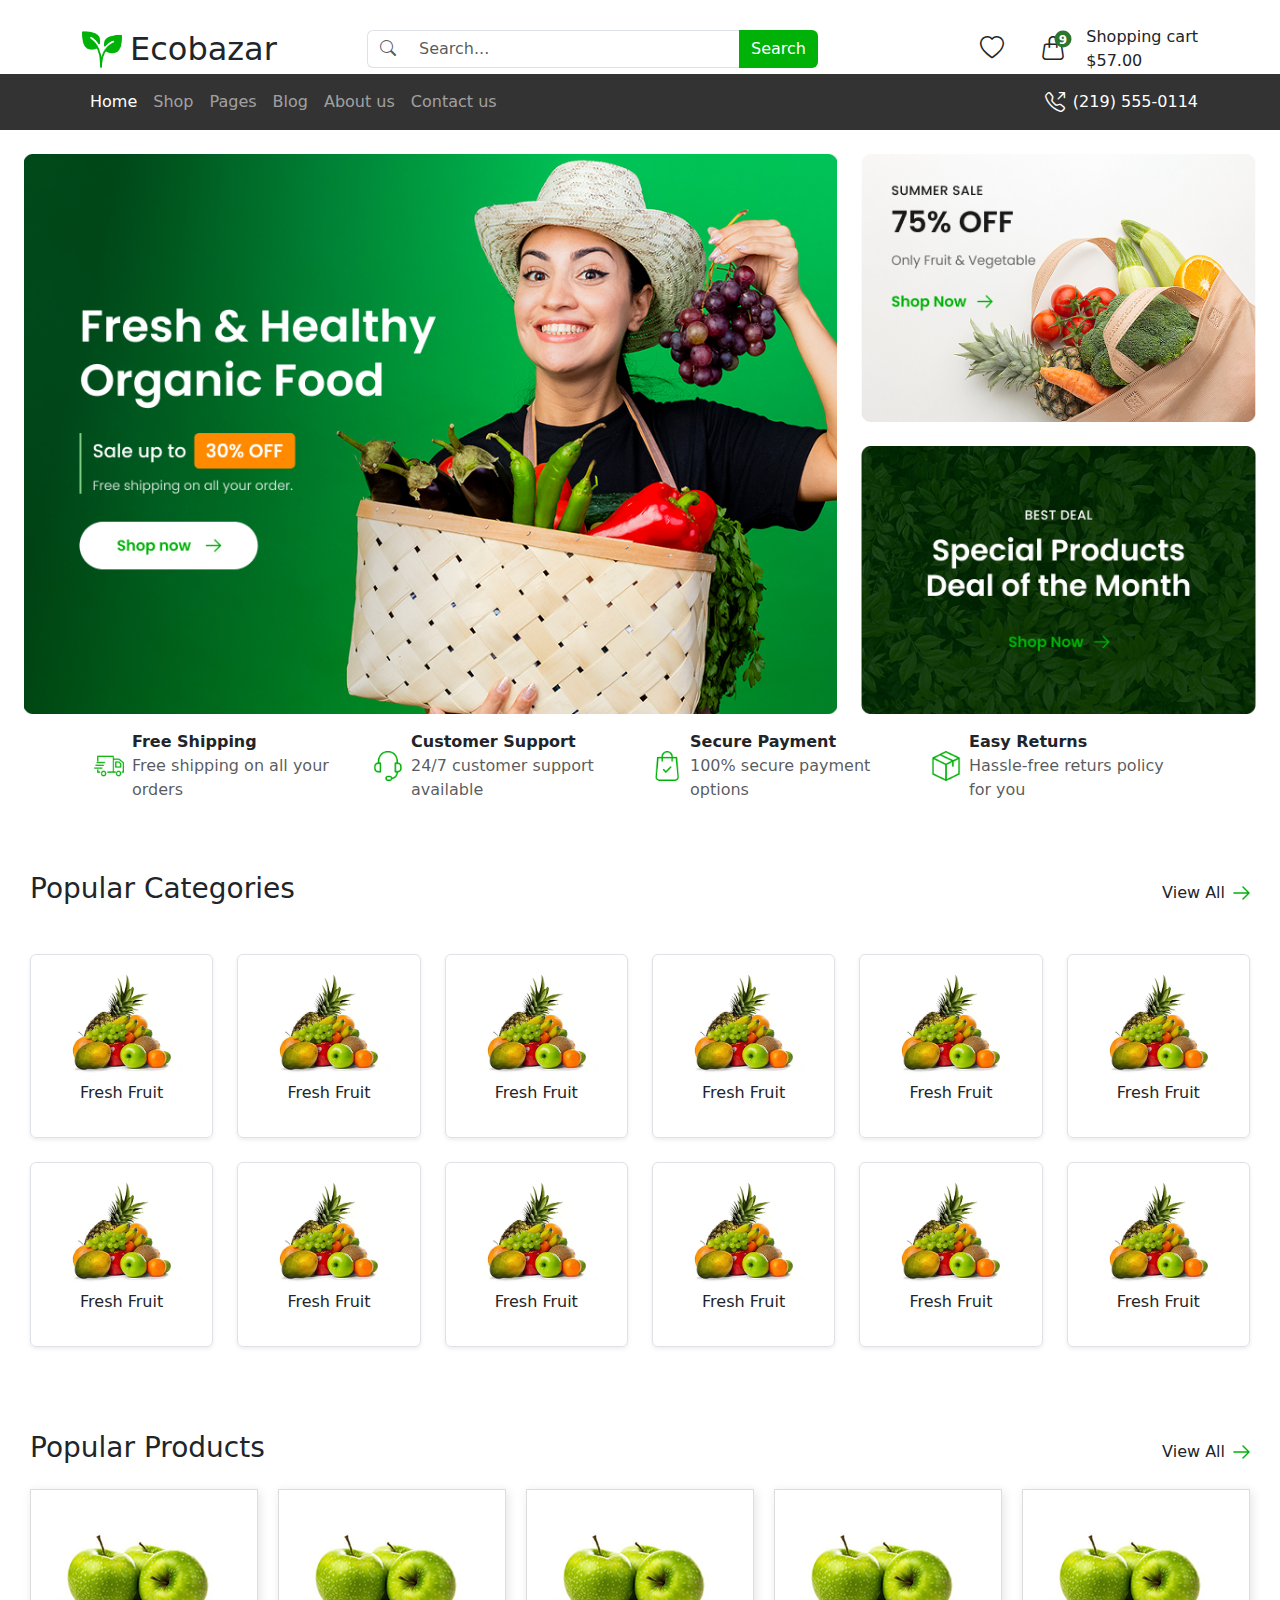
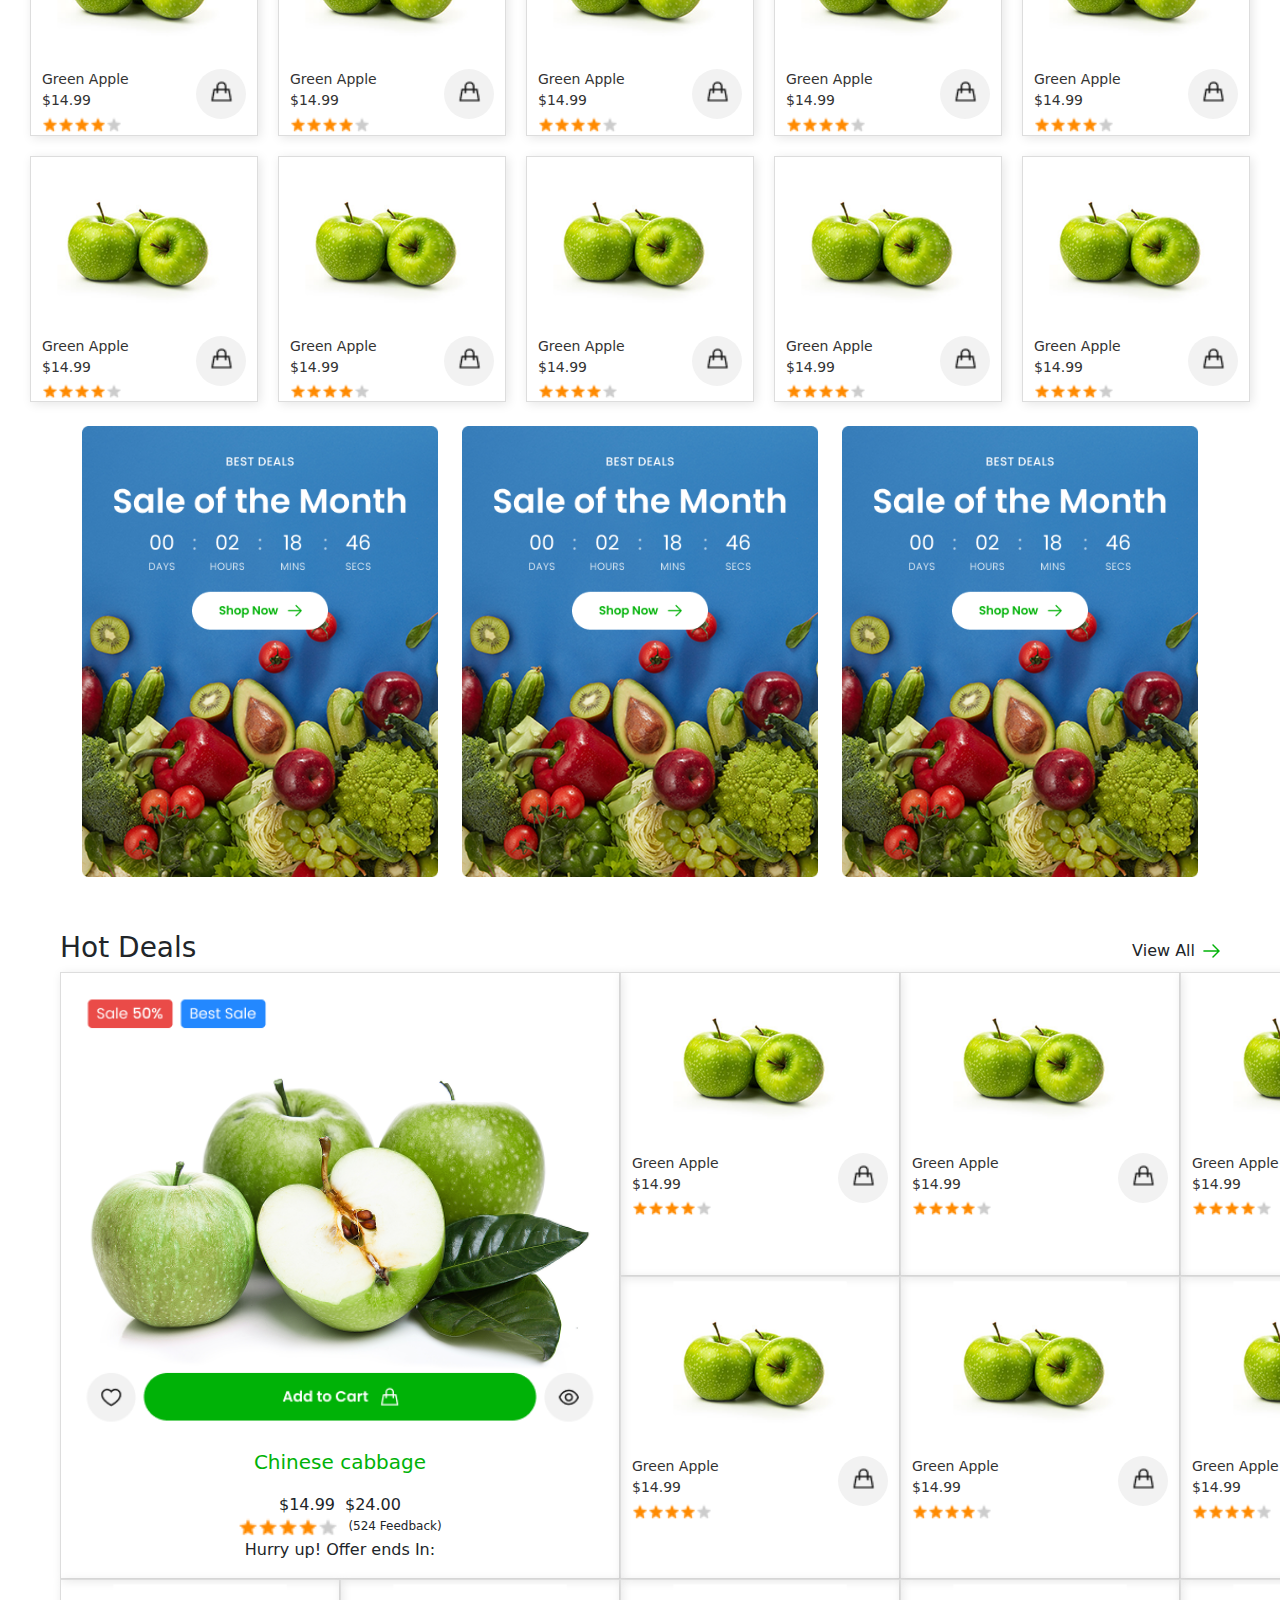
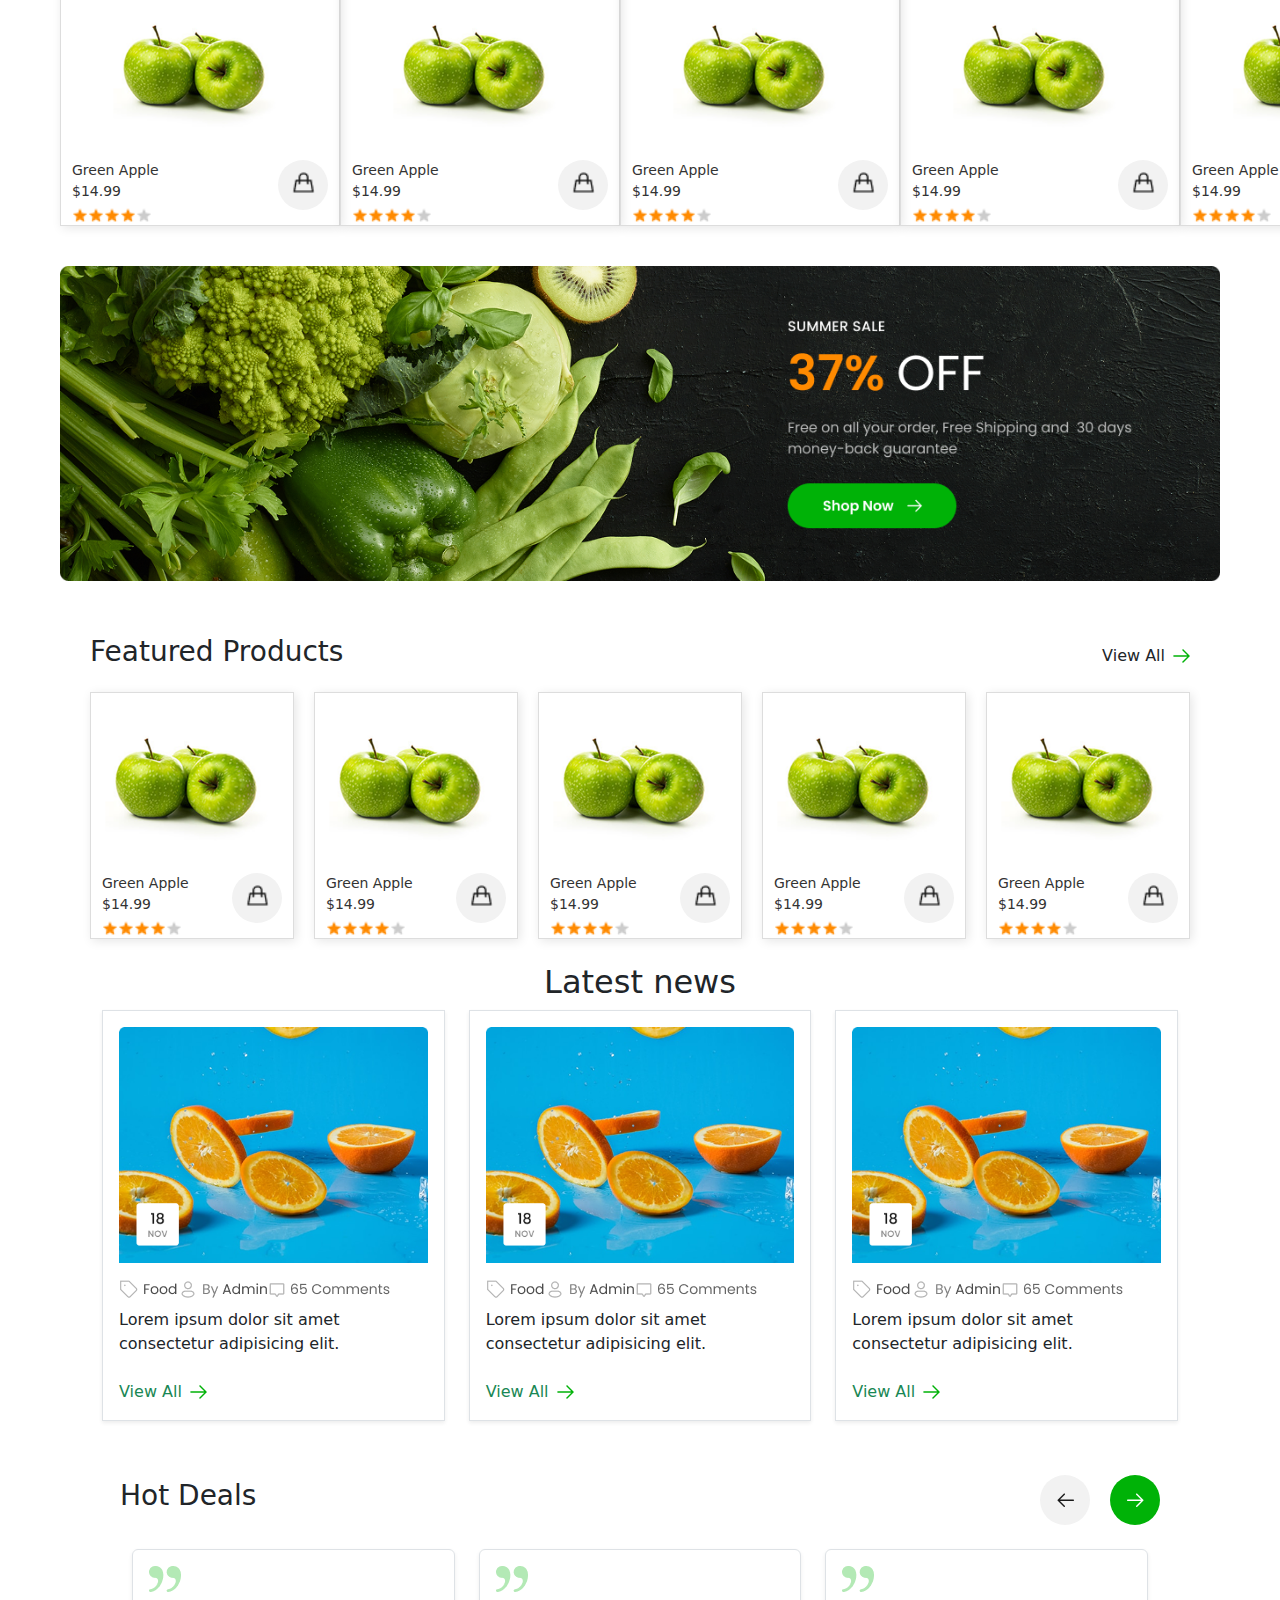
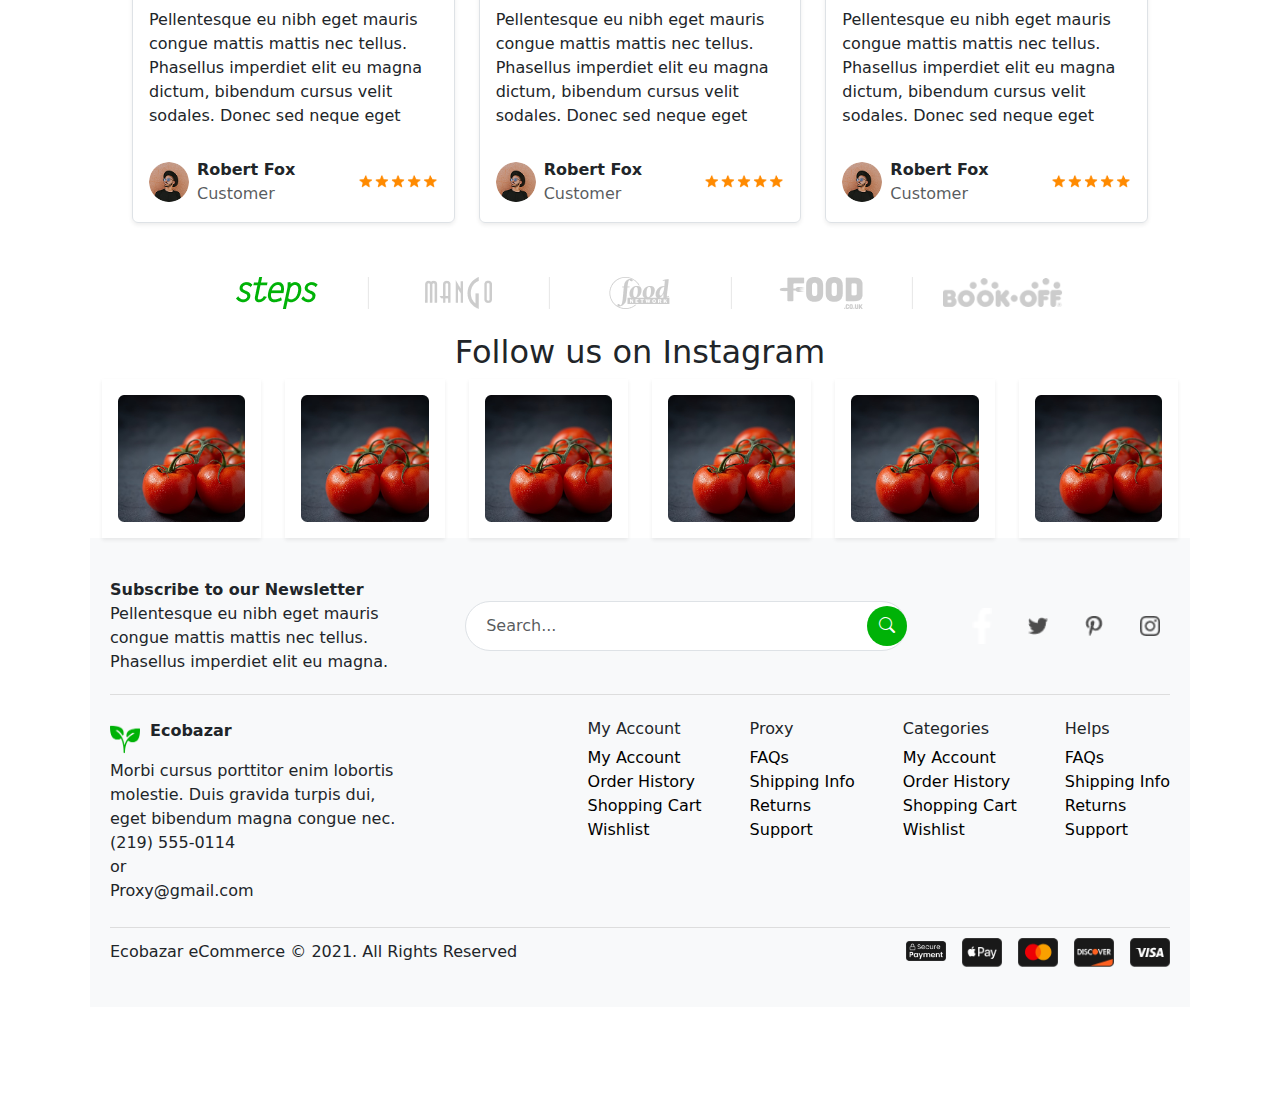
==== index.html @ f80007a4 "commiting all file" ====
<!DOCTYPE html>
<html lang="en">
  <head>
    <meta charset="UTF-8" />
    <meta name="viewport" content="width=device-width, initial-scale=1.0" />
    <title>Responsive Navbar</title>
    <link
      href="https://cdn.jsdelivr.net/npm/bootstrap@5.3.3/dist/css/bootstrap.min.css"
      rel="stylesheet"
    />
    <link
      rel="stylesheet"
      href="https://cdn.jsdelivr.net/npm/bootstrap-icons/font/bootstrap-icons.css"
    />
    <script src="https://cdn.jsdelivr.net/npm/bootstrap@5.3.3/dist/js/bootstrap.bundle.min.js"></script>
  </head>

  <style>
    /* CSS Grid for Products */
    .product-grid {
      display: grid;
      grid-template-columns: repeat(auto-fit, minmax(200px, 1fr));
      gap: 20px;
      justify-content: center;
    }

    .product-card {
      border: 1px solid #ddd;
      box-shadow: 2px 2px 10px rgba(0, 0, 0, 0.1);
      padding: 15px;
      display: flex;
      flex-direction: column;
      align-items: flex-start; /* Aligns content to the left */
      gap: 5px; /* Reduces space between elements */
    }

    .product-card img:first-child {
      max-width: 180px;
      display: block;
      margin: 0 auto 10px; /* Centers the big image */
    }

    .product-card p {
      margin: 0;
      font-size: 14px;
      color: #333;
    }

    .product-card img:last-child {
      width: 80px; /* Adjust rating image size */
      margin-top: 5px;
    }

    /* Ensure 5 items per row on large screens */
    @media (min-width: 1200px) {
      .product-grid {
        grid-template-columns: repeat(5, 1fr);
      }
    }

    .product-card {
      border: 1px solid #ddd;
      padding: 1px;
      /*  */
      text-align: center;
      box-shadow: 2px 2px 10px rgba(0, 0, 0, 0.1);
    }

    .product-card img {
      max-width: 180px;
    }
  </style>
  <body>
    <!-- Top Header -->
    <div class="container-fluid mt-4 px-3">
      <div class="container">
        <div class="row align-items-center text-center text-md-start gy-3">
          <!-- Logo & Ecobazar -->
          <div
            class="col-12 col-md-3 d-flex align-items-center justify-content-center justify-content-md-start"
          >
            <img src="./images/plant 1.png" alt="logo" width="40px" />
            <h2 class="ms-2 mb-0">Ecobazar</h2>
          </div>

          <!-- Search Bar -->
          <div class="col-12 col-md-5">
            <div class="input-group w-100">
              <span class="input-group-text bg-white border-end-0">
                <i class="bi bi-search text-muted"></i>
              </span>
              <input
                type="text"
                class="form-control border-start-0"
                placeholder="Search..."
                aria-label="Search"
              />
              <button
                class="btn text-white"
                style="background-color: #00b207; border: none"
              >
                Search
              </button>
            </div>
          </div>

          <!-- Heart & Shopping Cart -->
          <div
            class="col-12 col-md-4 d-flex align-items-center justify-content-center justify-content-md-end gap-4"
          >
            <i class="bi bi-heart fs-4"></i>

            <div class="d-flex align-items-center">
              <button type="button" class="btn position-relative">
                <i class="bi bi-handbag fs-4"></i>
                <span
                  class="position-absolute translate-middle badge rounded-pill d-flex align-items-center justify-content-center text-white"
                  style="
                    top: 30%;
                    left: 70%;
                    background-color: #2c742f;
                    width: 17px;
                    height: 17px;
                    font-size: 12px;
                  "
                >
                  9
                </span>
              </button>
              <div class="ms-2 text-center text-md-start">
                <p class="mb-0">Shopping cart</p>
                <p class="mb-0">$57.00</p>
              </div>
            </div>
          </div>
        </div>
      </div>
    </div>

    <!-- Navigation Bar -->
    <nav
      class="navbar navbar-expand-lg navbar-dark container-fluid"
      style="background-color: #333333"
    >
      <div class="container">
        <!-- Navbar Toggle Button -->
        <button
          class="navbar-toggler"
          type="button"
          data-bs-toggle="collapse"
          data-bs-target="#navbarSupportedContent"
        >
          <span class="navbar-toggler-icon"></span>
        </button>

        <div class="collapse navbar-collapse" id="navbarSupportedContent">
          <ul class="navbar-nav text-center">
            <li class="nav-item">
              <a class="nav-link active" href="#">Home</a>
            </li>
            <li class="nav-item">
              <a class="nav-link" href="#">Shop</a>
            </li>
            <li class="nav-item">
              <a class="nav-link" href="#">Pages</a>
            </li>
            <li class="nav-item">
              <a class="nav-link" href="#">Blog</a>
            </li>
            <li class="nav-item">
              <a class="nav-link" href="#">About us</a>
            </li>
            <li class="nav-item">
              <a class="nav-link" href="#">Contact us</a>
            </li>
          </ul>
        </div>

        <!-- Phone Section -->
        <div class="d-none d-lg-flex align-items-center text-white">
          <i class="bi bi-telephone-outbound fs-5 me-2"></i>
          <p class="mb-0">(219) 555-0114</p>
        </div>
      </div>
    </nav>

    <!-- Images section -->
    <div class="container-fluid mt-4">
      <div class="container-fluid">
        <div class="row justify-content-center">
          <!-- Big Banner (Full width on mobile/tablet, 65% on large screens) -->
          <div class="col-12 col-lg-8">
            <img
              src="./images/Bannar Big.png"
              alt="Big Banner"
              class="img-fluid w-100"
              style="object-fit: cover; height: 100%"
            />
          </div>

          <!-- Other Images (Full width below on mobile/tablet, 35% on large screens) -->
          <div class="col-12 col-lg-4 mt-3 mt-lg-0">
            <div class="row g-4">
              <div class="col-6 col-lg-12">
                <img
                  src="./images/bag.png"
                  alt="Bag"
                  class="img-fluid w-100"
                  style=" object-fit: contain"
                />
              </div>
              <div class="col-6 col-lg-12">
                <img
                  src="./images/Bannar.png"
                  alt="Small Banner"
                  class="img-fluid w-100"
                  style=" object-fit: contain"
                />
              </div>
            </div>
          </div>
        </div>
      </div>
    </div>

    <!-- Service section -->
    <div class="container py-3 d-flex justify-content-center">
      <div class="row justify-content-center align-items-center w-100 g-4">
        <!-- Service 1 -->
        <div
          class="col-12 col-sm-6 col-md-6 col-lg-3 d-flex align-items-center justify-content-center"
        >
          <img
            src="./images/delivery-truck 1.png"
            alt=""
            width="30px"
            class="me-2"
          />
          <div>
            <p class="mb-0 fw-bold">Free Shipping</p>
            <p class="mb-0 text-muted">Free shipping on all your orders</p>
          </div>
        </div>

        <!-- Service 2 -->
        <div
          class="col-12 col-sm-6 col-md-6 col-lg-3 d-flex align-items-center justify-content-center"
        >
          <img
            src="./images/headphones 1.png"
            alt=""
            width="30px"
            class="me-2"
          />
          <div>
            <p class="mb-0 fw-bold">Customer Support</p>
            <p class="mb-0 text-muted">24/7 customer support available</p>
          </div>
        </div>

        <!-- Service 3 -->
        <div
          class="col-12 col-sm-6 col-md-6 col-lg-3 d-flex align-items-center justify-content-center"
        >
          <img
            src="./images/shopping-bag.png"
            alt=""
            width="30px"
            class="me-2"
          />
          <div>
            <p class="mb-0 fw-bold">Secure Payment</p>
            <p class="mb-0 text-muted">100% secure payment options</p>
          </div>
        </div>

        <!-- Service 4 -->
        <div
          class="col-12 col-sm-6 col-md-6 col-lg-3 d-flex align-items-center justify-content-center"
        >
          <img src="./images/package.png" alt="" width="30px" class="me-2" />
          <div>
            <p class="mb-0 fw-bold">Easy Returns</p>
            <p class="mb-0 text-muted">Hassle-free returs policy for you</p>
          </div>
        </div>
      </div>
    </div>

    <!-- Popular Categories -->
    <div class="container-fluid mt-4" style="padding: 30px">
      <!-- Header Section -->
      <div class="row d-flex justify-content-between align-items-center">
        <div class="col-auto">
          <h3>Popular Categories</h3>
        </div>

        <div class="col-auto d-flex align-items-center gap-2">
          <p class="mb-0">View All</p>
          <img src="./images/Group.png" alt="" />
        </div>
      </div>

      <!-- Categories Section -->
      <div class="row mt-3 g-4">
        <!-- Increased gap using g-4 -->

        <!-- Category Item 1 -->
        <div class="col-6 col-md-3 col-lg-2 text-center">
          <div class="border border-1 p-3 rounded shadow-sm">
            <!-- Added spacing inside the card -->
            <img
              src="./images/image 1.png"
              alt="Fresh Fruit"
              class="img-fluid"
              style="max-width: 150px"
            />
            <p class="mt-2">Fresh Fruit</p>
          </div>
        </div>

        <!-- Category Item 2 -->
        <div class="col-6 col-md-3 col-lg-2 text-center">
          <div class="border border-1 p-3 rounded shadow-sm">
            <img
              src="./images/image 1.png"
              alt="Fresh Fruit"
              class="img-fluid"
              style="max-width: 150px"
            />
            <p class="mt-2">Fresh Fruit</p>
          </div>
        </div>

        <!-- Category Item 3 -->
        <div class="col-6 col-md-3 col-lg-2 text-center">
          <div class="border border-1 p-3 rounded shadow-sm">
            <img
              src="./images/image 1.png"
              alt="Fresh Fruit"
              class="img-fluid"
              style="max-width: 150px"
            />
            <p class="mt-2">Fresh Fruit</p>
          </div>
        </div>

        <!-- Category Item 4 -->
        <div class="col-6 col-md-3 col-lg-2 text-center">
          <div class="border border-1 p-3 rounded shadow-sm">
            <img
              src="./images/image 1.png"
              alt="Fresh Fruit"
              class="img-fluid"
              style="max-width: 150px"
            />
            <p class="mt-2">Fresh Fruit</p>
          </div>
        </div>

        <!-- Category Item 5 -->
        <div class="col-6 col-md-3 col-lg-2 text-center">
          <div class="border border-1 p-3 rounded shadow-sm">
            <img
              src="./images/image 1.png"
              alt="Fresh Fruit"
              class="img-fluid"
              style="max-width: 150px"
            />
            <p class="mt-2">Fresh Fruit</p>
          </div>
        </div>

        <!-- Category Item 6 -->
        <div class="col-6 col-md-3 col-lg-2 text-center">
          <div class="border border-1 p-3 rounded shadow-sm">
            <img
              src="./images/image 1.png"
              alt="Fresh Fruit"
              class="img-fluid"
              style="max-width: 150px"
            />
            <p class="mt-2">Fresh Fruit</p>
          </div>
        </div>

        <!-- Category Item 7 -->
        <div class="col-6 col-md-3 col-lg-2 text-center">
          <div class="border border-1 p-3 rounded shadow-sm">
            <img
              src="./images/image 1.png"
              alt="Fresh Fruit"
              class="img-fluid"
              style="max-width: 150px"
            />
            <p class="mt-2">Fresh Fruit</p>
          </div>
        </div>

        <!-- Category Item 8 -->
        <div class="col-6 col-md-3 col-lg-2 text-center">
          <div class="border border-1 p-3 rounded shadow-sm">
            <img
              src="./images/image 1.png"
              alt="Fresh Fruit"
              class="img-fluid"
              style="max-width: 150px"
            />
            <p class="mt-2">Fresh Fruit</p>
          </div>
        </div>

        <!-- Category Item 9 -->
        <div class="col-6 col-md-3 col-lg-2 text-center">
          <div class="border border-1 p-3 rounded shadow-sm">
            <img
              src="./images/image 1.png"
              alt="Fresh Fruit"
              class="img-fluid"
              style="max-width: 150px"
            />
            <p class="mt-2">Fresh Fruit</p>
          </div>
        </div>

        <!-- Category Item 10 -->
        <div class="col-6 col-md-3 col-lg-2 text-center">
          <div class="border border-1 p-3 rounded shadow-sm">
            <img
              src="./images/image 1.png"
              alt="Fresh Fruit"
              class="img-fluid"
              style="max-width: 150px"
            />
            <p class="mt-2">Fresh Fruit</p>
          </div>
        </div>

        <!-- Category Item 11 -->
        <div class="col-6 col-md-3 col-lg-2 text-center">
          <div class="border border-1 p-3 rounded shadow-sm">
            <img
              src="./images/image 1.png"
              alt="Fresh Fruit"
              class="img-fluid"
              style="max-width: 150px"
            />
            <p class="mt-2">Fresh Fruit</p>
          </div>
        </div>

        <!-- Category Item 12 -->
        <div class="col-6 col-md-3 col-lg-2 text-center">
          <div class="border border-1 p-3 rounded shadow-sm">
            <img
              src="./images/image 1.png"
              alt="Fresh Fruit"
              class="img-fluid"
              style="max-width: 150px"
            />
            <p class="mt-2">Fresh Fruit</p>
          </div>
        </div>
      </div>
    </div>

    <!-- Popular Products -->
    <div class="container-fluid mt-4" style="padding: 30px">
      <div class="row d-flex justify-content-between align-items-center">
        <div class="col-auto">
          <h3>Popular Products</h3>
        </div>
        <div class="col-auto d-flex align-items-center gap-2">
          <p class="mb-0">View All</p>
          <img src="./images/Group.png" alt="" />
        </div>
      </div>
      <div class="product-grid mt-3">

        <div class="product-card">
          <img src="./images/Product Image.png" alt="Fresh Fruit" width="200px" />

          <div style="display: flex; flex-direction: row; justify-content: space-between; width: 100%; padding: 0px 10px;">
                <div style="display: flex; align-items: start; flex-direction: column; justify-content: center;">

                <p class="">Green Apple</p>
                <p>$14.99</p>
                <img src="./images/Rating.png" alt="" />
            </div>
            <div style="display: flex; width: 50px; height: 50px; background-color: #F2F2F2; border-radius: 50%; align-items: center; justify-content: center;">
                <img src="./images/bag-icon.png" alt="" style="width: 25px; height: 25px;">
              </div>
              
        </div>
        </div>
        <div class="product-card">
          <img src="./images/Product Image.png" alt="Fresh Fruit" width="200px" />

          <div style="display: flex; flex-direction: row; justify-content: space-between; width: 100%; padding: 0px 10px;">
                <div style="display: flex; align-items: start; flex-direction: column; justify-content: center;">

                <p class="">Green Apple</p>
                <p>$14.99</p>
                <img src="./images/Rating.png" alt="" />
            </div>
            <div style="display: flex; width: 50px; height: 50px; background-color: #F2F2F2; border-radius: 50%; align-items: center; justify-content: center;">
                <img src="./images/bag-icon.png" alt="" style="width: 25px; height: 25px;">
              </div>
              
        </div>
        </div>
        <div class="product-card">
          <img src="./images/Product Image.png" alt="Fresh Fruit" width="200px" />

          <div style="display: flex; flex-direction: row; justify-content: space-between; width: 100%; padding: 0px 10px;">
                <div style="display: flex; align-items: start; flex-direction: column; justify-content: center;">

                <p class="">Green Apple</p>
                <p>$14.99</p>
                <img src="./images/Rating.png" alt="" />
            </div>
            <div style="display: flex; width: 50px; height: 50px; background-color: #F2F2F2; border-radius: 50%; align-items: center; justify-content: center;">
                <img src="./images/bag-icon.png" alt="" style="width: 25px; height: 25px;">
              </div>
              
        </div>
        </div>
        <div class="product-card">
          <img src="./images/Product Image.png" alt="Fresh Fruit" width="200px" />

          <div style="display: flex; flex-direction: row; justify-content: space-between; width: 100%; padding: 0px 10px;">
                <div style="display: flex; align-items: start; flex-direction: column; justify-content: center;">

                <p class="">Green Apple</p>
                <p>$14.99</p>
                <img src="./images/Rating.png" alt="" />
            </div>
            <div style="display: flex; width: 50px; height: 50px; background-color: #F2F2F2; border-radius: 50%; align-items: center; justify-content: center;">
                <img src="./images/bag-icon.png" alt="" style="width: 25px; height: 25px;">
              </div>
              
        </div>
        </div>
        <div class="product-card">
          <img src="./images/Product Image.png" alt="Fresh Fruit" width="200px" />

          <div style="display: flex; flex-direction: row; justify-content: space-between; width: 100%; padding: 0px 10px;">
                <div style="display: flex; align-items: start; flex-direction: column; justify-content: center;">

                <p class="">Green Apple</p>
                <p>$14.99</p>
                <img src="./images/Rating.png" alt="" />
            </div>
            <div style="display: flex; width: 50px; height: 50px; background-color: #F2F2F2; border-radius: 50%; align-items: center; justify-content: center;">
                <img src="./images/bag-icon.png" alt="" style="width: 25px; height: 25px;">
              </div>
              
        </div>
        </div>
        <div class="product-card">
          <img src="./images/Product Image.png" alt="Fresh Fruit" width="200px" />

          <div style="display: flex; flex-direction: row; justify-content: space-between; width: 100%; padding: 0px 10px;">
                <div style="display: flex; align-items: start; flex-direction: column; justify-content: center;">

                <p class="">Green Apple</p>
                <p>$14.99</p>
                <img src="./images/Rating.png" alt="" />
            </div>
            <div style="display: flex; width: 50px; height: 50px; background-color: #F2F2F2; border-radius: 50%; align-items: center; justify-content: center;">
                <img src="./images/bag-icon.png" alt="" style="width: 25px; height: 25px;">
              </div>
              
        </div>
        </div>
        <div class="product-card">
          <img src="./images/Product Image.png" alt="Fresh Fruit" width="200px" />

          <div style="display: flex; flex-direction: row; justify-content: space-between; width: 100%; padding: 0px 10px;">
                <div style="display: flex; align-items: start; flex-direction: column; justify-content: center;">

                <p class="">Green Apple</p>
                <p>$14.99</p>
                <img src="./images/Rating.png" alt="" />
            </div>
            <div style="display: flex; width: 50px; height: 50px; background-color: #F2F2F2; border-radius: 50%; align-items: center; justify-content: center;">
                <img src="./images/bag-icon.png" alt="" style="width: 25px; height: 25px;">
              </div>
              
        </div>
        </div>
        <div class="product-card">
          <img src="./images/Product Image.png" alt="Fresh Fruit" width="200px" />

          <div style="display: flex; flex-direction: row; justify-content: space-between; width: 100%; padding: 0px 10px;">
                <div style="display: flex; align-items: start; flex-direction: column; justify-content: center;">

                <p class="">Green Apple</p>
                <p>$14.99</p>
                <img src="./images/Rating.png" alt="" />
            </div>
            <div style="display: flex; width: 50px; height: 50px; background-color: #F2F2F2; border-radius: 50%; align-items: center; justify-content: center;">
                <img src="./images/bag-icon.png" alt="" style="width: 25px; height: 25px;">
              </div>
              
        </div>
        </div>
        <div class="product-card">
          <img src="./images/Product Image.png" alt="Fresh Fruit" width="200px" />

          <div style="display: flex; flex-direction: row; justify-content: space-between; width: 100%; padding: 0px 10px;">
                <div style="display: flex; align-items: start; flex-direction: column; justify-content: center;">

                <p class="">Green Apple</p>
                <p>$14.99</p>
                <img src="./images/Rating.png" alt="" />
            </div>
            <div style="display: flex; width: 50px; height: 50px; background-color: #F2F2F2; border-radius: 50%; align-items: center; justify-content: center;">
                <img src="./images/bag-icon.png" alt="" style="width: 25px; height: 25px;">
              </div>
              
        </div>
        </div>
        <div class="product-card">
          <img src="./images/Product Image.png" alt="Fresh Fruit" width="200px" />

          <div style="display: flex; flex-direction: row; justify-content: space-between; width: 100%; padding: 0px 10px;">
                <div style="display: flex; align-items: start; flex-direction: column; justify-content: center;">

                <p class="">Green Apple</p>
                <p>$14.99</p>
                <img src="./images/Rating.png" alt="" />
            </div>
            <div style="display: flex; width: 50px; height: 50px; background-color: #F2F2F2; border-radius: 50%; align-items: center; justify-content: center;">
                <img src="./images/bag-icon.png" alt="" style="width: 25px; height: 25px;">
              </div>
              
        </div>
        </div>
       
    </div>

    <!-- Offer section -->
<div class="container mt-4">
    <div class="row g-4">  
      <div class="col-12 col-md-6 col-lg-4">
        <img src="./images/offer.png" alt="Offer Image" class="img-fluid w-100">
      </div>
      <div class="col-12 col-md-6 col-lg-4">
        <img src="./images/offer.png" alt="Offer Image" class="img-fluid w-100">
      </div>
      <div class="col-12 col-md-6 col-lg-4">
        <img src="./images/offer.png" alt="Offer Image" class="img-fluid w-100">
      </div>
    </div>
  </div>



   <!-- Hot Deals section -->
   <div class="container-fluid mt-4" style="padding: 30px">
    <div class="row d-flex justify-content-between align-items-center">
      <div class="col-auto">
        <h3>Hot Deals</h3>
      </div>
      <div class="col-auto d-flex align-items-center gap-2">
        <p class="mb-0">View All</p>
        <img src="./images/Group.png" alt="" />
      </div>
    </div>
    <div class="" style="display: grid; ;
    grid-template-columns: 280px 280px 280px 280px 280px;
    background-color: #fff;">

    <div class="produc-card" style="  grid-column: 1 / 3;
    grid-row: 1 / 3; 
    border: 1px solid #ddd;
    box-shadow: 2px 2px 10px rgba(0, 0, 0, 0.1);

    " >
        <img src="./images/Image.png" alt="Fresh Fruit"  style=" width: 100%;" />

        <div style="display: flex; flex-direction: row; justify-content: center;; width: 100%; padding: 0px 10px;">
              <div style="display: flex; align-items: center; flex-direction: column; justify-content: center;">

              <p style="font-size: 20px; color: #00b207;">Chinese cabbage</p>
              <div style="display: flex; gap: 10px;">

                  <span>$14.99</span> <span>$24.00</span>
                </div>
                <div style="display: flex; gap: 10px;">

                    <img src="./images/Rating.png" alt="" width="100px"/>
                    <span style="font-size: 12px;"> (524 Feedback)</span>
                </div>
              <p>Hurry up! Offer ends In:</p>
          </div>
         
            
      </div>
      </div>
    <div class="product-card">
        <img src="./images/Product Image.png" alt="Fresh Fruit" width="200px" />

        <div style="display: flex; flex-direction: row; justify-content: space-between; width: 100%; padding: 0px 10px;">
              <div style="display: flex; align-items: start; flex-direction: column; justify-content: center;">

              <p class="">Green Apple</p>
              <p>$14.99</p>
              <img src="./images/Rating.png" alt="" />
          </div>
          <div style="display: flex; width: 50px; height: 50px; background-color: #F2F2F2; border-radius: 50%; align-items: center; justify-content: center;">
              <img src="./images/bag-icon.png" alt="" style="width: 25px; height: 25px;">
            </div>
            
      </div>
      </div>
    <div class="product-card">
        <img src="./images/Product Image.png" alt="Fresh Fruit" width="200px" />

        <div style="display: flex; flex-direction: row; justify-content: space-between; width: 100%; padding: 0px 10px;">
              <div style="display: flex; align-items: start; flex-direction: column; justify-content: center;">

              <p class="">Green Apple</p>
              <p>$14.99</p>
              <img src="./images/Rating.png" alt="" />
          </div>
          <div style="display: flex; width: 50px; height: 50px; background-color: #F2F2F2; border-radius: 50%; align-items: center; justify-content: center;">
              <img src="./images/bag-icon.png" alt="" style="width: 25px; height: 25px;">
            </div>
            
      </div>
      </div>
    <div class="product-card">
        <img src="./images/Product Image.png" alt="Fresh Fruit" width="200px" />

        <div style="display: flex; flex-direction: row; justify-content: space-between; width: 100%; padding: 0px 10px;">
              <div style="display: flex; align-items: start; flex-direction: column; justify-content: center;">

              <p class="">Green Apple</p>
              <p>$14.99</p>
              <img src="./images/Rating.png" alt="" />
          </div>
          <div style="display: flex; width: 50px; height: 50px; background-color: #F2F2F2; border-radius: 50%; align-items: center; justify-content: center;">
              <img src="./images/bag-icon.png" alt="" style="width: 25px; height: 25px;">
            </div>
            
      </div>
      </div>
    <div class="product-card">
        <img src="./images/Product Image.png" alt="Fresh Fruit" width="200px" />

        <div style="display: flex; flex-direction: row; justify-content: space-between; width: 100%; padding: 0px 10px;">
              <div style="display: flex; align-items: start; flex-direction: column; justify-content: center;">

              <p class="">Green Apple</p>
              <p>$14.99</p>
              <img src="./images/Rating.png" alt="" />
          </div>
          <div style="display: flex; width: 50px; height: 50px; background-color: #F2F2F2; border-radius: 50%; align-items: center; justify-content: center;">
              <img src="./images/bag-icon.png" alt="" style="width: 25px; height: 25px;">
            </div>
            
      </div>
      </div>
    <div class="product-card">
        <img src="./images/Product Image.png" alt="Fresh Fruit" width="200px" />

        <div style="display: flex; flex-direction: row; justify-content: space-between; width: 100%; padding: 0px 10px;">
              <div style="display: flex; align-items: start; flex-direction: column; justify-content: center;">

              <p class="">Green Apple</p>
              <p>$14.99</p>
              <img src="./images/Rating.png" alt="" />
          </div>
          <div style="display: flex; width: 50px; height: 50px; background-color: #F2F2F2; border-radius: 50%; align-items: center; justify-content: center;">
              <img src="./images/bag-icon.png" alt="" style="width: 25px; height: 25px;">
            </div>
            
      </div>
      </div>
    <div class="product-card">
        <img src="./images/Product Image.png" alt="Fresh Fruit" width="200px" />

        <div style="display: flex; flex-direction: row; justify-content: space-between; width: 100%; padding: 0px 10px;">
              <div style="display: flex; align-items: start; flex-direction: column; justify-content: center;">

              <p class="">Green Apple</p>
              <p>$14.99</p>
              <img src="./images/Rating.png" alt="" />
          </div>
          <div style="display: flex; width: 50px; height: 50px; background-color: #F2F2F2; border-radius: 50%; align-items: center; justify-content: center;">
              <img src="./images/bag-icon.png" alt="" style="width: 25px; height: 25px;">
            </div>
            
      </div>
      </div>
    <div class="product-card">
        <img src="./images/Product Image.png" alt="Fresh Fruit" width="200px" />

        <div style="display: flex; flex-direction: row; justify-content: space-between; width: 100%; padding: 0px 10px;">
              <div style="display: flex; align-items: start; flex-direction: column; justify-content: center;">

              <p class="">Green Apple</p>
              <p>$14.99</p>
              <img src="./images/Rating.png" alt="" />
          </div>
          <div style="display: flex; width: 50px; height: 50px; background-color: #F2F2F2; border-radius: 50%; align-items: center; justify-content: center;">
              <img src="./images/bag-icon.png" alt="" style="width: 25px; height: 25px;">
            </div>
            
      </div>
      </div>
    <div class="product-card">
        <img src="./images/Product Image.png" alt="Fresh Fruit" width="200px" />

        <div style="display: flex; flex-direction: row; justify-content: space-between; width: 100%; padding: 0px 10px;">
              <div style="display: flex; align-items: start; flex-direction: column; justify-content: center;">

              <p class="">Green Apple</p>
              <p>$14.99</p>
              <img src="./images/Rating.png" alt="" />
          </div>
          <div style="display: flex; width: 50px; height: 50px; background-color: #F2F2F2; border-radius: 50%; align-items: center; justify-content: center;">
              <img src="./images/bag-icon.png" alt="" style="width: 25px; height: 25px;">
            </div>
            
      </div>
      </div>
    <div class="product-card">
        <img src="./images/Product Image.png" alt="Fresh Fruit" width="200px" />

        <div style="display: flex; flex-direction: row; justify-content: space-between; width: 100%; padding: 0px 10px;">
              <div style="display: flex; align-items: start; flex-direction: column; justify-content: center;">

              <p class="">Green Apple</p>
              <p>$14.99</p>
              <img src="./images/Rating.png" alt="" />
          </div>
          <div style="display: flex; width: 50px; height: 50px; background-color: #F2F2F2; border-radius: 50%; align-items: center; justify-content: center;">
              <img src="./images/bag-icon.png" alt="" style="width: 25px; height: 25px;">
            </div>
            
      </div>
      </div>
    <div class="product-card">
        <img src="./images/Product Image.png" alt="Fresh Fruit" width="200px" />

        <div style="display: flex; flex-direction: row; justify-content: space-between; width: 100%; padding: 0px 10px;">
              <div style="display: flex; align-items: start; flex-direction: column; justify-content: center;">

              <p class="">Green Apple</p>
              <p>$14.99</p>
              <img src="./images/Rating.png" alt="" />
          </div>
          <div style="display: flex; width: 50px; height: 50px; background-color: #F2F2F2; border-radius: 50%; align-items: center; justify-content: center;">
              <img src="./images/bag-icon.png" alt="" style="width: 25px; height: 25px;">
            </div>
            
      </div>
      </div>
    <div class="product-card">
        <img src="./images/Product Image.png" alt="Fresh Fruit" width="200px" />

        <div style="display: flex; flex-direction: row; justify-content: space-between; width: 100%; padding: 0px 10px;">
              <div style="display: flex; align-items: start; flex-direction: column; justify-content: center;">

              <p class="">Green Apple</p>
              <p>$14.99</p>
              <img src="./images/Rating.png" alt="" />
          </div>
          <div style="display: flex; width: 50px; height: 50px; background-color: #F2F2F2; border-radius: 50%; align-items: center; justify-content: center;">
              <img src="./images/bag-icon.png" alt="" style="width: 25px; height: 25px;">
            </div>
            
      </div>
      </div>

   
     
  </div>


  <!-- Discount section  -->
  <div style="width: 100%; overflow: hidden; margin-top: 40px;">
    <img src="./images/Discount Bannar.png" alt="Discount Banner" style="width: 100%; height: auto; display: block;">
  </div>
  
  
  <!-- Featured Products section  -->
   <div class="container-fluid mt-4" style="padding: 30px">
    <div class="row d-flex justify-content-between align-items-center">
      <div class="col-auto">
        <h3>Featured Products</h3>
      </div>
      <div class="col-auto d-flex align-items-center gap-2">
        <p class="mb-0">View All</p>
        <img src="./images/Group.png" alt="" />
      </div>
    </div>
    <div class="product-grid mt-3">

      <div class="product-card">
        <img src="./images/Product Image.png" alt="Fresh Fruit" width="200px" />

        <div style="display: flex; flex-direction: row; justify-content: space-between; width: 100%; padding: 0px 10px;">
              <div style="display: flex; align-items: start; flex-direction: column; justify-content: center;">

              <p class="">Green Apple</p>
              <p>$14.99</p>
              <img src="./images/Rating.png" alt="" />
          </div>
          <div style="display: flex; width: 50px; height: 50px; background-color: #F2F2F2; border-radius: 50%; align-items: center; justify-content: center;">
              <img src="./images/bag-icon.png" alt="" style="width: 25px; height: 25px;">
            </div>
            
      </div>
      </div>
      <div class="product-card">
        <img src="./images/Product Image.png" alt="Fresh Fruit" width="200px" />

        <div style="display: flex; flex-direction: row; justify-content: space-between; width: 100%; padding: 0px 10px;">
              <div style="display: flex; align-items: start; flex-direction: column; justify-content: center;">

              <p class="">Green Apple</p>
              <p>$14.99</p>
              <img src="./images/Rating.png" alt="" />
          </div>
          <div style="display: flex; width: 50px; height: 50px; background-color: #F2F2F2; border-radius: 50%; align-items: center; justify-content: center;">
              <img src="./images/bag-icon.png" alt="" style="width: 25px; height: 25px;">
            </div>
            
      </div>
      </div>
      <div class="product-card">
        <img src="./images/Product Image.png" alt="Fresh Fruit" width="200px" />

        <div style="display: flex; flex-direction: row; justify-content: space-between; width: 100%; padding: 0px 10px;">
              <div style="display: flex; align-items: start; flex-direction: column; justify-content: center;">

              <p class="">Green Apple</p>
              <p>$14.99</p>
              <img src="./images/Rating.png" alt="" />
          </div>
          <div style="display: flex; width: 50px; height: 50px; background-color: #F2F2F2; border-radius: 50%; align-items: center; justify-content: center;">
              <img src="./images/bag-icon.png" alt="" style="width: 25px; height: 25px;">
            </div>
            
      </div>
      </div>
      <div class="product-card">
        <img src="./images/Product Image.png" alt="Fresh Fruit" width="200px" />

        <div style="display: flex; flex-direction: row; justify-content: space-between; width: 100%; padding: 0px 10px;">
              <div style="display: flex; align-items: start; flex-direction: column; justify-content: center;">

              <p class="">Green Apple</p>
              <p>$14.99</p>
              <img src="./images/Rating.png" alt="" />
          </div>
          <div style="display: flex; width: 50px; height: 50px; background-color: #F2F2F2; border-radius: 50%; align-items: center; justify-content: center;">
              <img src="./images/bag-icon.png" alt="" style="width: 25px; height: 25px;">
            </div>
            
      </div>
      </div>
      <div class="product-card">
        <img src="./images/Product Image.png" alt="Fresh Fruit" width="200px" />

        <div style="display: flex; flex-direction: row; justify-content: space-between; width: 100%; padding: 0px 10px;">
              <div style="display: flex; align-items: start; flex-direction: column; justify-content: center;">

              <p class="">Green Apple</p>
              <p>$14.99</p>
              <img src="./images/Rating.png" alt="" />
          </div>
          <div style="display: flex; width: 50px; height: 50px; background-color: #F2F2F2; border-radius: 50%; align-items: center; justify-content: center;">
              <img src="./images/bag-icon.png" alt="" style="width: 25px; height: 25px;">
            </div>
            
      </div>
      </div>
    
      
     
  </div>
  
  

    <!--Latest news section -->
    <div class="container mt-4">
        <h2 style="display: flex; align-items: center; justify-content: center;">Latest news</h2>
        <div class="row g-4">  
          <!-- Card 1 -->
          <div class="col-12 col-md-4">
            <div class="shadow-sm p-3 border">
              <img src="./images/latestnews.png" alt="Offer Image" class="img-fluid w-100">
              <div class="mt-3 d-flex flex-column align-items-start gap-2">
                <div class="d-flex">
                  <img src="./images/Categories.png" alt="">
                  <img src="./images/Admin.png" alt="">
                  <img src="./images/Comments.png" alt="">
                </div>
                <p>Lorem ipsum dolor sit amet consectetur adipisicing elit.</p>
                <div class="d-flex align-items-center gap-2">
                  <p class="mb-0 text-success">View All</p>
                  <img src="./images/Group.png" alt="" />
                </div>
              </div>
            </div>
          </div>
      
          <!-- Card 2 -->
          <div class="col-12 col-md-4">
            <div class="shadow-sm p-3 border">
              <img src="./images/latestnews.png" alt="Offer Image" class="img-fluid w-100">
              <div class="mt-3 d-flex flex-column align-items-start gap-2">
                <div class="d-flex">
                  <img src="./images/Categories.png" alt="">
                  <img src="./images/Admin.png" alt="">
                  <img src="./images/Comments.png" alt="">
                </div>
                <p>Lorem ipsum dolor sit amet consectetur adipisicing elit.</p>
                <div class="d-flex align-items-center gap-2">
                  <p class="mb-0 text-success">View All</p>
                  <img src="./images/Group.png" alt="" />
                </div>
              </div>
            </div>
          </div>
      
          <!-- Card 3 -->
          <div class="col-12 col-md-4">
            <div class="shadow-sm p-3 border">
              <img src="./images/latestnews.png" alt="Offer Image" class="img-fluid w-100">
              <div class="mt-3 d-flex flex-column align-items-start gap-2">
                <div class="d-flex">
                  <img src="./images/Categories.png" alt="">
                  <img src="./images/Admin.png" alt="">
                  <img src="./images/Comments.png" alt="">
                </div>
                <p>Lorem ipsum dolor sit amet consectetur adipisicing elit.</p>
                <div class="d-flex align-items-center gap-2">
                  <p class="mb-0 text-success">View All</p>
                  <img src="./images/Group.png" alt="" />
                </div>
              </div>
            </div>
          </div>
        </div>
      </div>


      <!-- Client Testimonials section -->
      <div class="container-fluid mt-4" style="padding: 30px;">
        <!-- Header -->
        <div class="row d-flex justify-content-between align-items-center">
          <div class="col-auto">
            <h3>Hot Deals</h3>
          </div>
          <div class="col-auto d-flex align-items-center gap-2">
            
            <div style="display: flex;  justify-content: space-between; width: 120px; " >
                <div style="display: flex; width: 50px; height: 50px; background-color: #F2F2F2; border-radius: 50%; align-items: center; justify-content: center;">
                    <img src="./images/left arrow.png" alt="">
                </div>
                <div style="display: flex; width: 50px; height: 50px; background-color: #00B207; border-radius: 50%; align-items: center; justify-content: center;">
                    <img src="./images/Group (1).png" alt="">
                </div>
            </div>
          </div>
        </div>
      
        <!-- Cards Section (Responsive) -->
        <div class="container mt-4">
            <div class="row g-4">  

              <div class="col-12 col-md-4">
                <div class="shadow-sm p-3 border rounded">
                  <div class="text-start">
                    <img src="./images/Vector.png" alt="" class="img-fluid" />
                  </div>
                  <p class="mt-3 text-start">
                    Pellentesque eu nibh eget mauris congue mattis mattis nec tellus.
                    Phasellus imperdiet elit eu magna dictum, bibendum cursus velit sodales.
                    Donec sed neque eget
                  </p>
                  <div class="d-flex justify-content-between align-items-center " style="margin-top: 30px;">
                    <div class="d-flex align-items-center gap-2">
                      <img src="./images/avatar.png" alt="" class="rounded-circle" width="40px" />
                      <div>
                        <p class="mb-0 fw-bold">Robert Fox</p>
                        <p class="mb-0 text-muted">Customer</p>
                      </div>
                    </div>
                    <img src="./images/Rating-5.png" alt="" class="img-fluid" width="80px" />
                  </div>
                </div>
              </div>
              <div class="col-12 col-md-4">
                <div class="shadow-sm p-3 border rounded">
                  <div class="text-start">
                    <img src="./images/Vector.png" alt="" class="img-fluid" />
                  </div>
                  <p class="mt-3 text-start">
                    Pellentesque eu nibh eget mauris congue mattis mattis nec tellus.
                    Phasellus imperdiet elit eu magna dictum, bibendum cursus velit sodales.
                    Donec sed neque eget
                  </p>
                  <div class="d-flex justify-content-between align-items-center " style="margin-top: 30px;">
                    <div class="d-flex align-items-center gap-2">
                      <img src="./images/avatar.png" alt="" class="rounded-circle" width="40px" />
                      <div>
                        <p class="mb-0 fw-bold">Robert Fox</p>
                        <p class="mb-0 text-muted">Customer</p>
                      </div>
                    </div>
                    <img src="./images/Rating-5.png" alt="" class="img-fluid" width="80px" />
                  </div>
                </div>
              </div>
              <div class="col-12 col-md-4">
                <div class="shadow-sm p-3 border rounded">
                  <div class="text-start">
                    <img src="./images/Vector.png" alt="" class="img-fluid" />
                  </div>
                  <p class="mt-3 text-start">
                    Pellentesque eu nibh eget mauris congue mattis mattis nec tellus.
                    Phasellus imperdiet elit eu magna dictum, bibendum cursus velit sodales.
                    Donec sed neque eget
                  </p>
                  <div class="d-flex justify-content-between align-items-center " style="margin-top: 30px;">
                    <div class="d-flex align-items-center gap-2">
                      <img src="./images/avatar.png" alt="" class="rounded-circle" width="40px" />
                      <div>
                        <p class="mb-0 fw-bold">Robert Fox</p>
                        <p class="mb-0 text-muted">Customer</p>
                      </div>
                    </div>
                    <img src="./images/Rating-5.png" alt="" class="img-fluid" width="80px" />
                  </div>
                </div>
              </div>
          
            
            </div>
          </div>



          
</div>


<!-- Carousal section -->

<div class="container-fluid mt-4">
    <div class="row justify-content-center align-items-center g-0">
      <!-- Image 1 -->
      <div class="col-6 col-md-4 col-lg-2 text-center">
        <img src="./images/c1.png" alt="Image 1" class="img-fluid" style="max-width: 120px; height: auto;" />
      </div>
      <div class="col-auto d-none d-lg-block">
        <img src="./images/Line 9.png" alt="Divider" class="img-fluid" style="max-width: 50px;" />
      </div>
  
      <!-- Image 2 -->
      <div class="col-6 col-md-4 col-lg-2 text-center">
        <img src="./images/c3.png" alt="Image 2" class="img-fluid" style="max-width: 120px; height: auto;" />
      </div>
      <div class="col-auto d-none d-lg-block">
        <img src="./images/Line 9.png" alt="Divider" class="img-fluid" style="max-width: 50px;" />
      </div>
  
      <!-- Image 3 -->
      <div class="col-6 col-md-4 col-lg-2 text-center">
        <img src="./images/c4.png" alt="Image 3" class="img-fluid" style="max-width: 120px; height: auto;" />
      </div>
      <div class="col-auto d-none d-lg-block">
        <img src="./images/Line 9.png" alt="Divider" class="img-fluid" style="max-width: 50px;" />
      </div>
  
      <!-- Image 4 -->
      <div class="col-6 col-md-4 col-lg-2 text-center">
        <img src="./images/c9.png" alt="Image 4" class="img-fluid" style="max-width: 120px; height: auto;" />
      </div>
      <div class="col-auto d-none d-lg-block">
        <img src="./images/Line 9.png" alt="Divider" class="img-fluid" style="max-width: 50px;" />
      </div>
  
      <!-- Image 5 (No Divider after last image) -->
      <div class="col-6 col-md-4 col-lg-2 text-center">
        <img src="./images/c6.png" alt="Image 5" class="img-fluid" style="max-width: 120px; height: auto;" />
      </div>
    </div>
  </div>
  
  
  

  <!-- Instagram Section -->
  <div class="container mt-4">
    <h2 class="text-center">Follow us on Instagram</h2>
    <div class="row g-4 justify-content-center">
      
      <!-- Image 1 -->
      <div class="col-6 col-md-4 col-lg-2">
        <div class="shadow-sm p-3 ">
          <img src="./images/Instagram Post.png" alt="Instagram Post" class="img-fluid w-100">
        </div>
      </div>
  
      <!-- Image 2 -->
      <div class="col-6 col-md-4 col-lg-2">
        <div class="shadow-sm p-3 ">
          <img src="./images/Instagram Post.png" alt="Instagram Post" class="img-fluid w-100">
        </div>
      </div>
  
      <!-- Image 3 -->
      <div class="col-6 col-md-4 col-lg-2">
        <div class="shadow-sm p-3 ">
          <img src="./images/Instagram Post.png" alt="Instagram Post" class="img-fluid w-100">
        </div>
      </div>
  
      <!-- Image 4 -->
      <div class="col-6 col-md-4 col-lg-2">
        <div class="shadow-sm p-3 ">
          <img src="./images/Instagram Post.png" alt="Instagram Post" class="img-fluid w-100">
        </div>
      </div>
  
      <!-- Image 5 -->
      <div class="col-6 col-md-4 col-lg-2">
        <div class="shadow-sm p-3 ">
          <img src="./images/Instagram Post.png" alt="Instagram Post" class="img-fluid w-100">
        </div>
      </div>
  
      <!-- Image 6 -->
      <div class="col-6 col-md-4 col-lg-2">
        <div class="shadow-sm p-3 ">
          <img src="./images/Instagram Post.png" alt="Instagram Post" class="img-fluid w-100">
        </div>
      </div>
  
    </div>
  </div>
  

  <!-- Footer section -->
  <div class="footer" style="background-color: #f8f9fa; padding: 40px 20px;">
    <!-- Upper Section -->
    <div class="upper d-flex flex-wrap justify-content-between align-items-center"
         style="border-bottom: 1px solid #ddd; padding-bottom: 20px; gap: 20px;">

        <div class="subscribe" style="max-width: 300px;">
            <p style="margin: 0; font-weight: bold;">Subscribe to our Newsletter</p>
            <p style="margin: 0;">Pellentesque eu nibh eget mauris congue mattis mattis nec tellus. Phasellus imperdiet elit eu magna.</p>
        </div>

        <div class="address col-12 col-md-5">
            <div class="input-group w-100" style="position: relative;">
                <input type="text" class="form-control" placeholder="Search..." aria-label="Search"
                       style="border-radius: 50px; padding: 12px 50px 12px 20px;">
        
                <button class="position-absolute end-0 top-50 translate-middle-y text-white border-0"
                        style="background-color: #00b207; border-radius: 50%; width: 40px; height: 40px; display: flex; align-items: center; justify-content: center; cursor: pointer;">
                    <i class="bi bi-search"></i>
                </button>
            </div>
        </div>
        

        <div class="social d-flex gap-3">
            <div style="display: flex; width: 40px; height: 40px; border-radius: 50%;
                        align-items: center; justify-content: center; transition: 0.3s;"
                 onmouseover="this.style.backgroundColor='#00b207'" 
                 onmouseout="this.style.backgroundColor='transparent'">
                <img src="./images/facebook 1.png" alt="" style="width: 20px;">
            </div>
            <div style="display: flex; width: 40px; height: 40px; border-radius: 50%;
                        align-items: center; justify-content: center; transition: 0.3s;"
                 onmouseover="this.style.backgroundColor='#00b207'" 
                 onmouseout="this.style.backgroundColor='transparent'">
                <img src="./images/twitter 1.png" alt="" style="width: 20px;">
            </div>
            <div style="display: flex; width: 40px; height: 40px; border-radius: 50%;
                        align-items: center; justify-content: center; transition: 0.3s;"
                 onmouseover="this.style.backgroundColor='#00b207'" 
                 onmouseout="this.style.backgroundColor='transparent'">
                <img src="./images/pinterest 1.png" alt="" style="width: 20px;">
            </div>
            <div style="display: flex; width: 40px; height: 40px; border-radius: 50%;
                        align-items: center; justify-content: center; transition: 0.3s;"
                 onmouseover="this.style.backgroundColor='#00b207'" 
                 onmouseout="this.style.backgroundColor='transparent'">
                <img src="./images/instagram 1.png" alt="" style="width: 20px;">
            </div>
        </div>

    </div>

    <!-- Dipper Section -->
    <div class="dipper mt-4">
        <div class="up d-flex flex-wrap justify-content-between">
            
            <div class="company" style="max-width: 300px;">
                <div class="d-flex align-items-center">
                    <img src="./images/plant 1.png" alt="" width="30px">
                    <p style="margin-left: 10px; font-weight: bold;">Ecobazar</p>
                </div>
                <p style="margin: 0;">Morbi cursus porttitor enim lobortis molestie. Duis gravida turpis dui, eget bibendum magna congue nec.</p>
                <p style="margin: 0;">(219) 555-0114</p>
                <p style="margin: 0;">or</p>
                <p style="margin: 0;">Proxy@gmail.com</p>
            </div>

            <div class="linksall d-flex flex-wrap gap-5">
                <div>
                    <h3 style="font-size: 16px;">My Account</h3>
                    <ul style="padding: 0; list-style: none;">
                        <li><a href="" style="text-decoration: none; color: black;">My Account</a></li>
                        <li><a href="" style="text-decoration: none; color: black;">Order History</a></li>
                        <li><a href="" style="text-decoration: none; color: black;">Shopping Cart</a></li>
                        <li><a href="" style="text-decoration: none; color: black;">Wishlist</a></li>
                    </ul>
                </div>
                <div>
                    <h3 style="font-size: 16px;">Proxy</h3>
                    <ul style="padding: 0; list-style: none;">
                        <li><a href="" style="text-decoration: none; color: black;">FAQs</a></li>
                        <li><a href="" style="text-decoration: none; color: black;">Shipping Info</a></li>
                        <li><a href="" style="text-decoration: none; color: black;">Returns</a></li>
                        <li><a href="" style="text-decoration: none; color: black;">Support</a></li>
                    </ul>
                </div>
                <div>
                    <h3 style="font-size: 16px;">Categories</h3>
                    <ul style="padding: 0; list-style: none;">
                        <li><a href="" style="text-decoration: none; color: black;">My Account</a></li>
                        <li><a href="" style="text-decoration: none; color: black;">Order History</a></li>
                        <li><a href="" style="text-decoration: none; color: black;">Shopping Cart</a></li>
                        <li><a href="" style="text-decoration: none; color: black;">Wishlist</a></li>
                    </ul>
                </div>
                <div>
                    <h3 style="font-size: 16px;">Helps</h3>
                    <ul style="padding: 0; list-style: none;">
                        <li><a href="" style="text-decoration: none; color: black;">FAQs</a></li>
                        <li><a href="" style="text-decoration: none; color: black;">Shipping Info</a></li>
                        <li><a href="" style="text-decoration: none; color: black;">Returns</a></li>
                        <li><a href="" style="text-decoration: none; color: black;">Support</a></li>
                    </ul>
                </div>
            </div>

        </div>

        <div class="dip d-flex justify-content-between align-items-center mt-4 flex-wrap" 
             style="padding-top: 10px; border-top: 1px solid #ddd;">
            <div class="lef">
                <p style="margin: 0;">Ecobazar eCommerce © 2021. All Rights Reserved</p>
            </div>
            <div class="rig d-flex gap-3">
                <div><img src="./images/Cart.png" alt="" style="width: 40px;"></div>
                <div><img src="./images/Method=ApplePay.png" alt="" style="width: 40px;"></div>
                <div><img src="./images/Method=Mastercard.png" alt="" style="width: 40px;"></div>
                <div><img src="./images/Method=Discover.png" alt="" style="width: 40px;"></div>
                <div><img src="./images/Method=Visa.png" alt="" style="width: 40px;"></div>
            </div>
        </div>
    </div>
</div>

  
  
  
  
  
      
      


  </body>
</html>
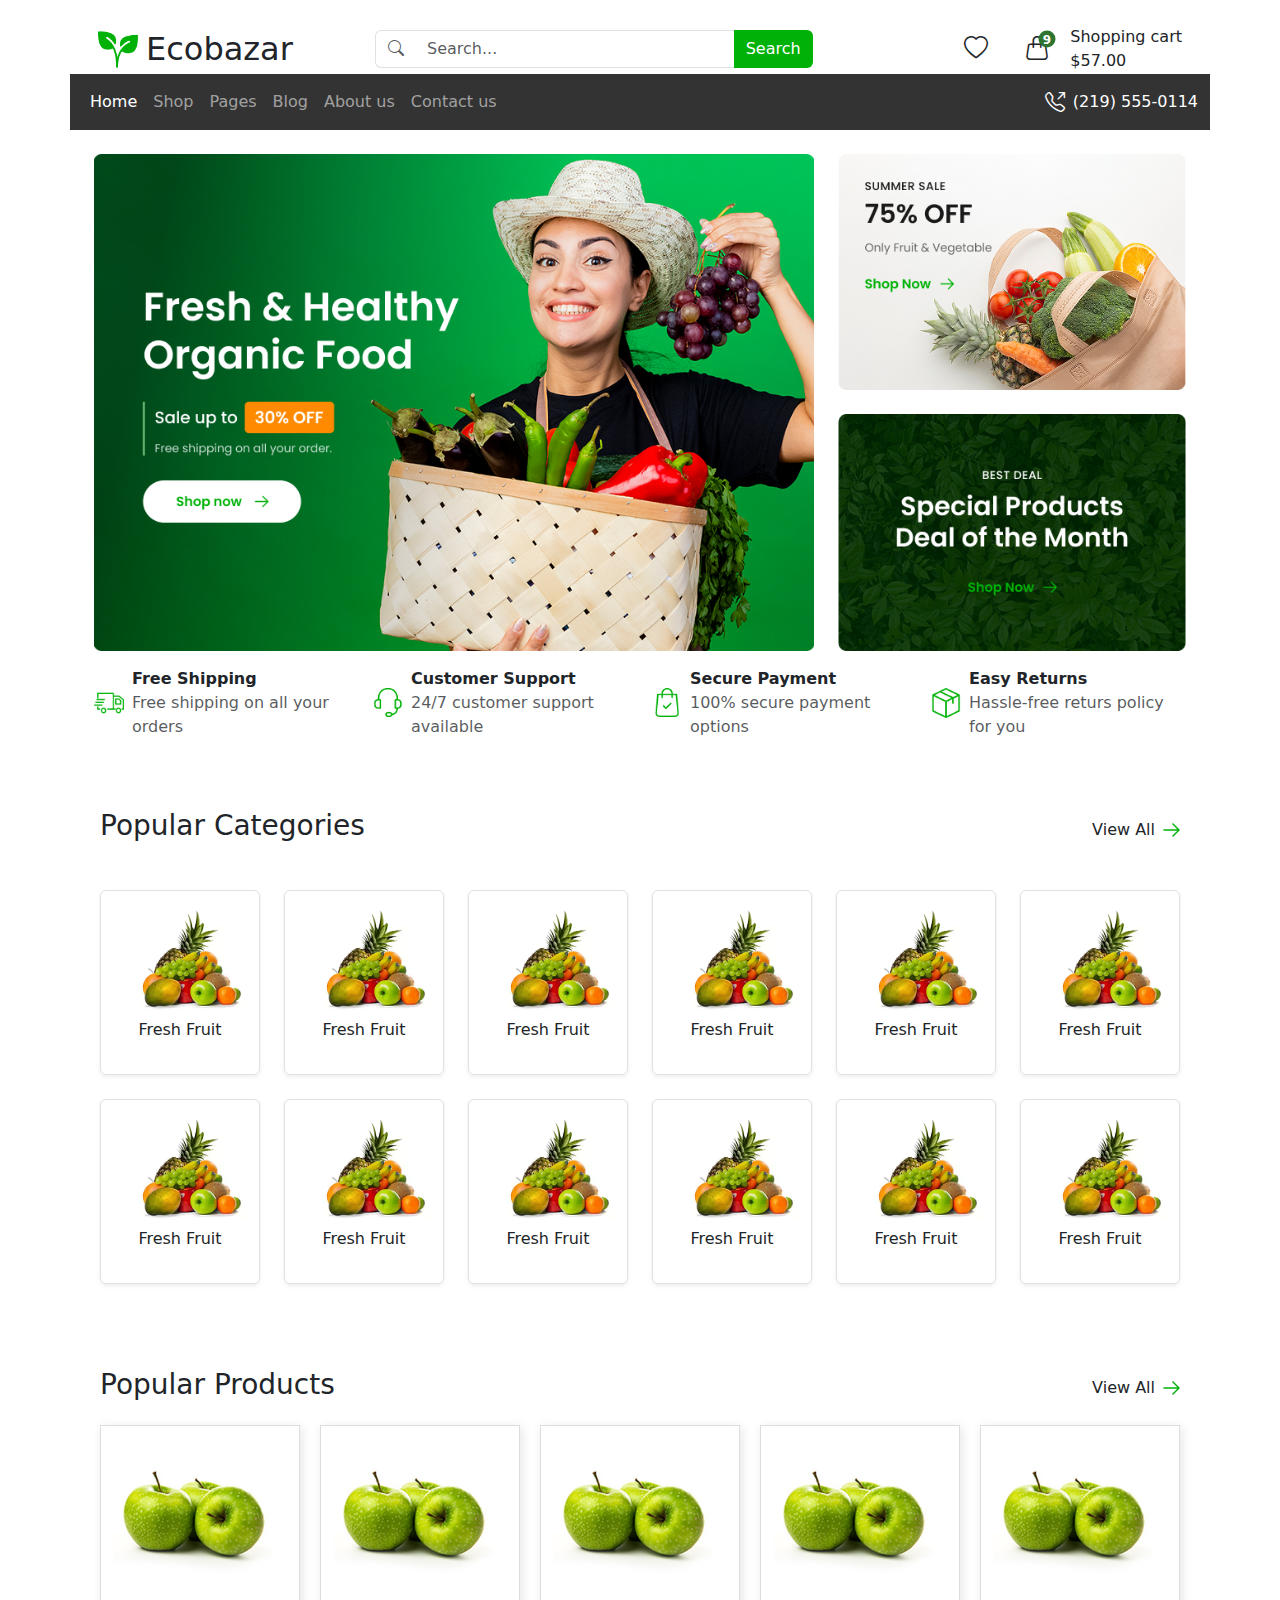
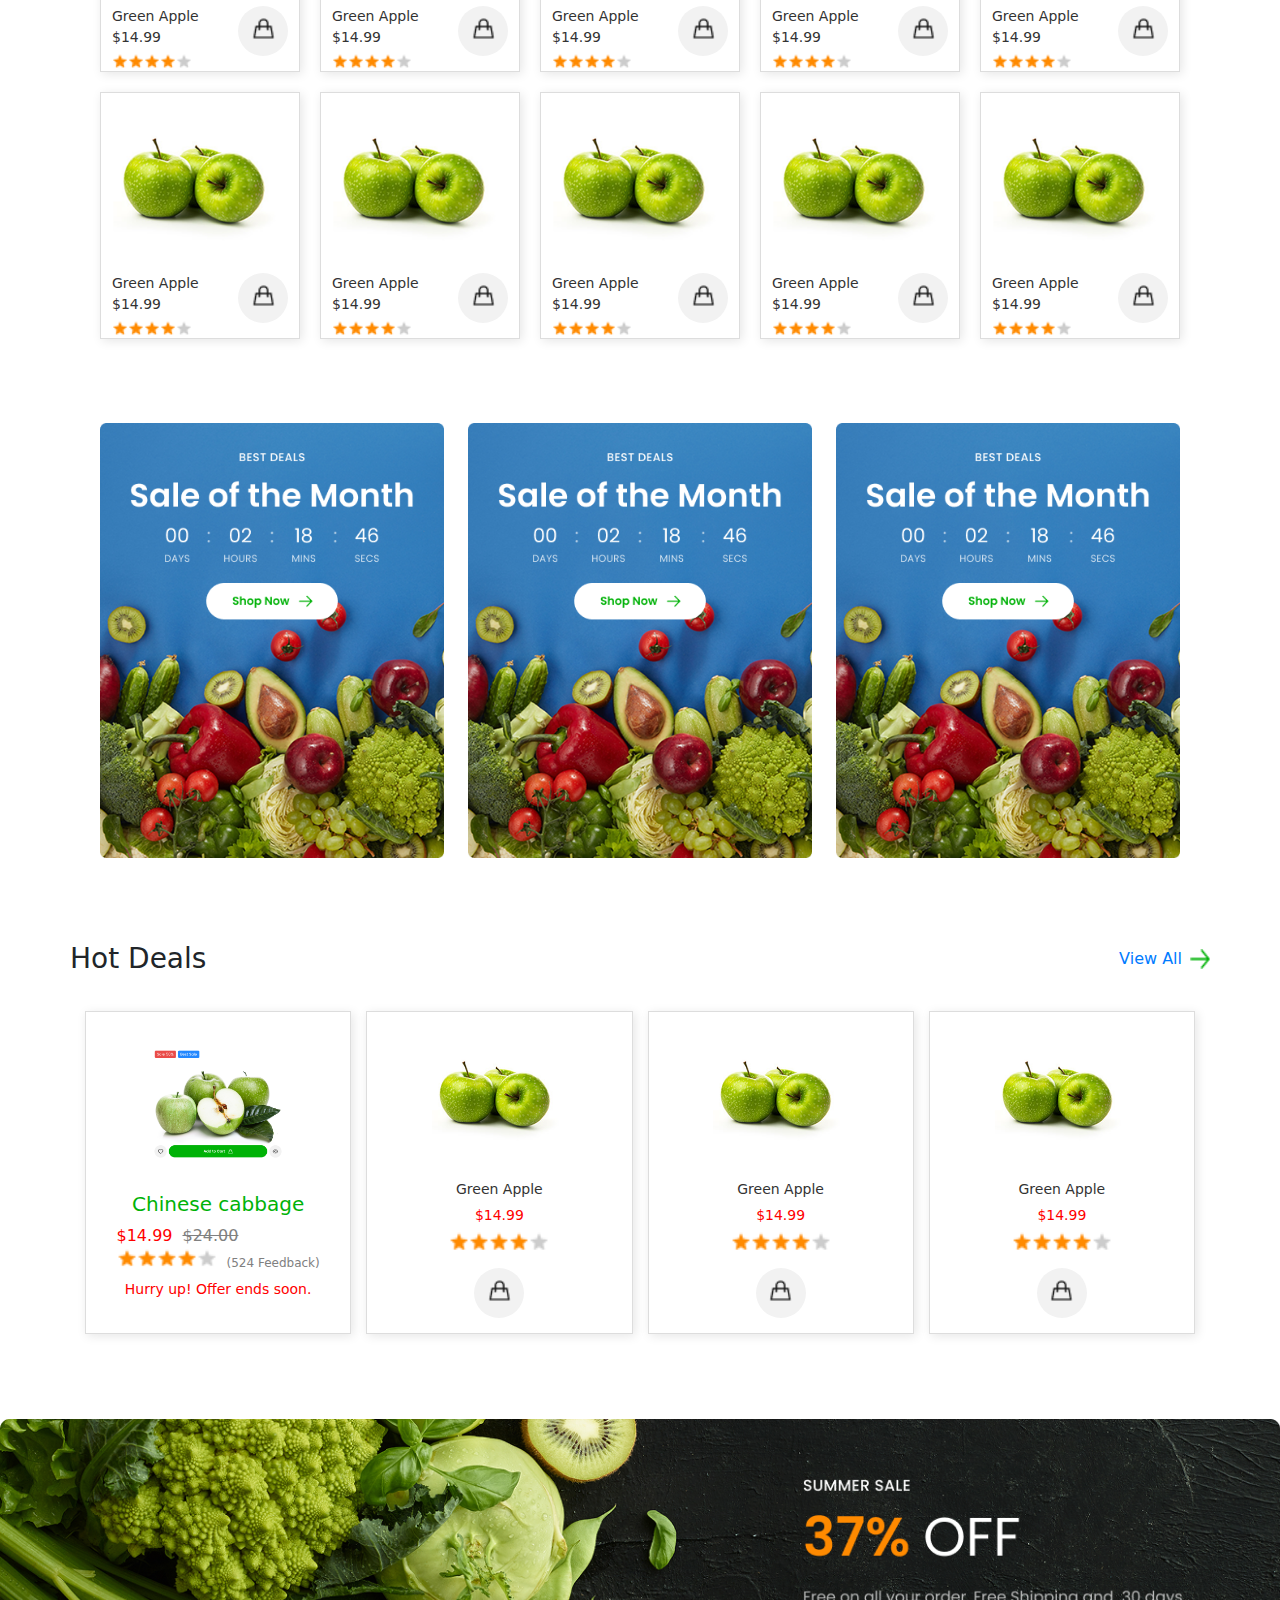
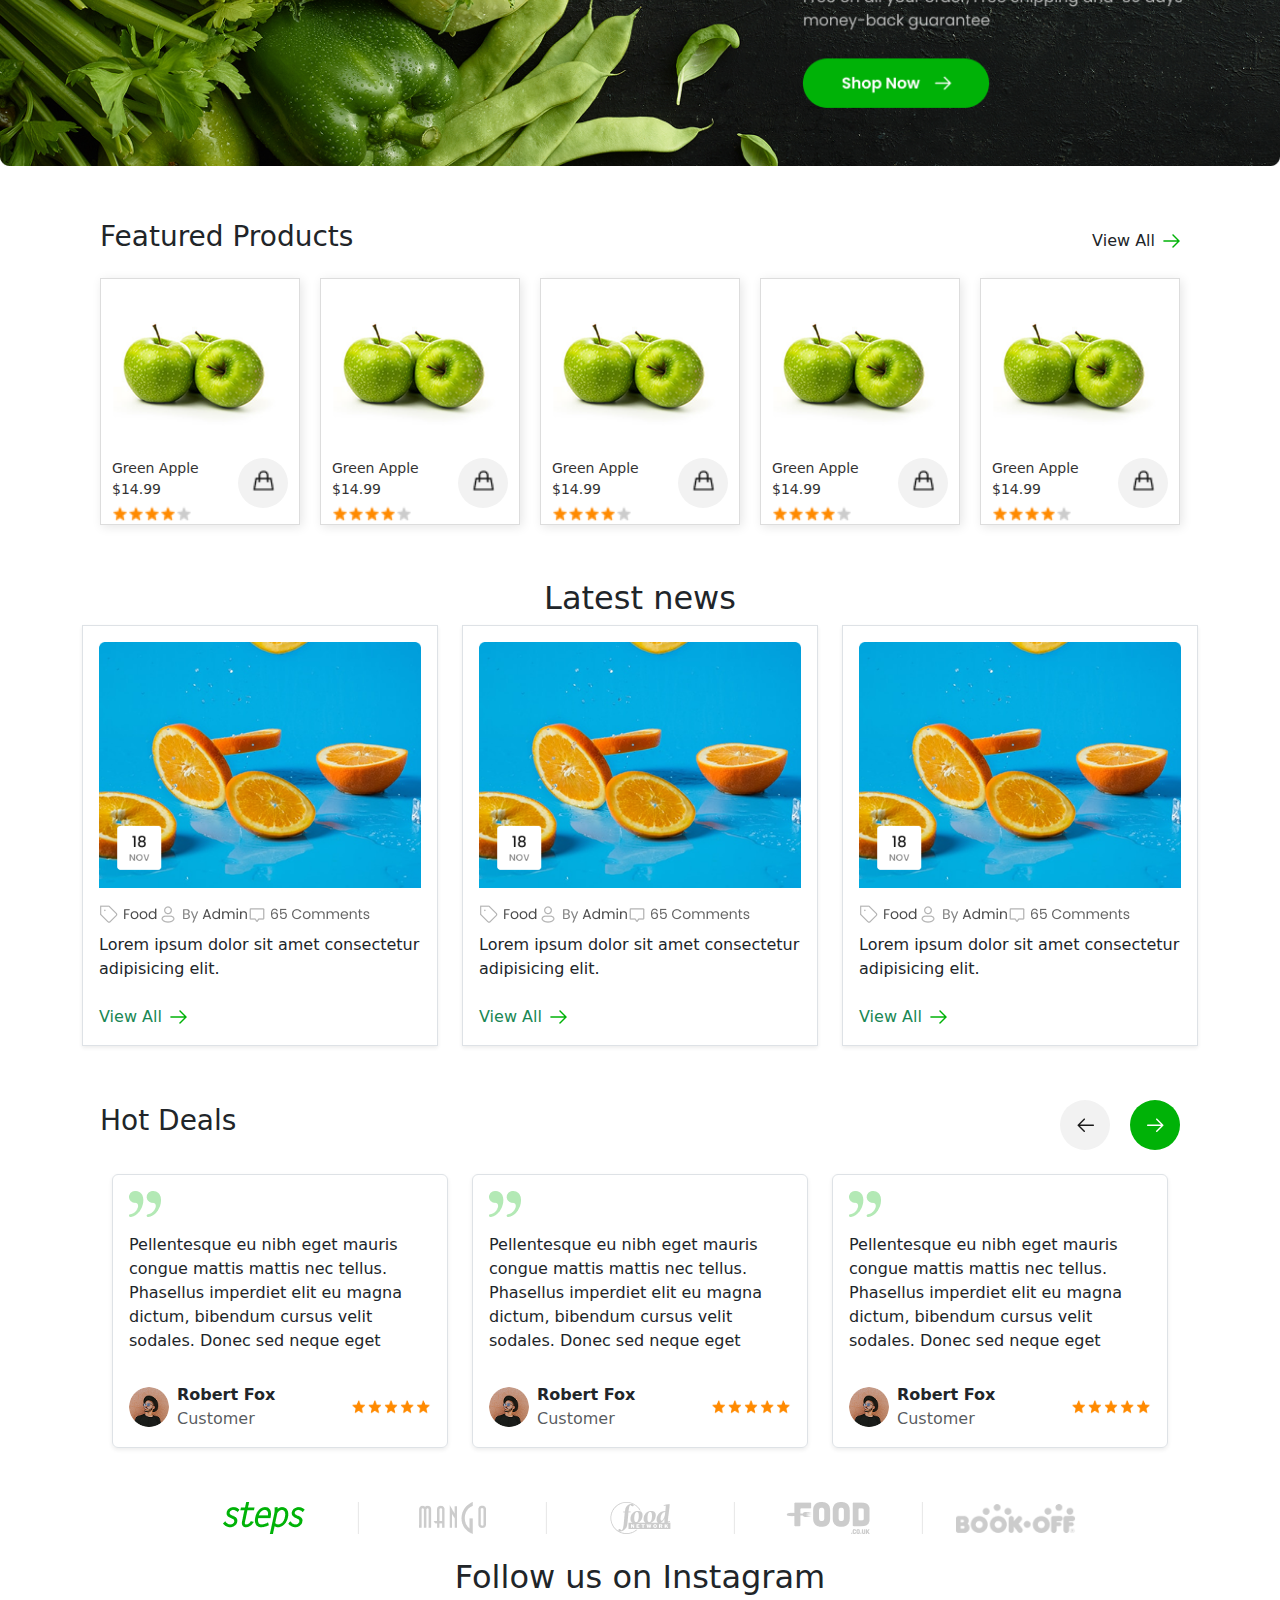
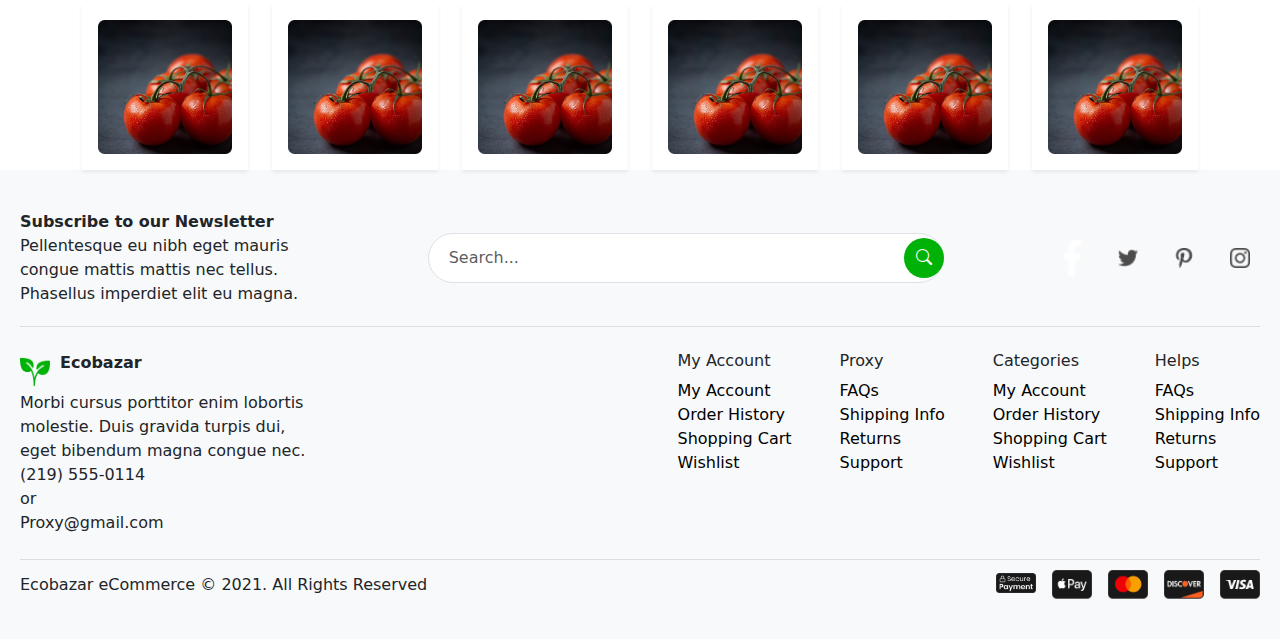
==== commit f999ab8f: "implement container" ====
--- a/index.html
+++ b/index.html
@@ -69,10 +69,13 @@
     .product-card img {
       max-width: 180px;
     }
+
+
+
   </style>
   <body>
     <!-- Top Header -->
-    <div class="container-fluid mt-4 px-3">
+    <div class="container mt-4 px-3">
       <div class="container">
         <div class="row align-items-center text-center text-md-start gy-3">
           <!-- Logo & Ecobazar -->
@@ -139,7 +142,7 @@
 
     <!-- Navigation Bar -->
     <nav
-      class="navbar navbar-expand-lg navbar-dark container-fluid"
+      class="navbar navbar-expand-lg navbar-dark container"
       style="background-color: #333333"
     >
       <div class="container">
@@ -185,8 +188,8 @@
     </nav>
 
     <!-- Images section -->
-    <div class="container-fluid mt-4">
-      <div class="container-fluid">
+    <div class="container mt-4">
+      <div class="container">
         <div class="row justify-content-center">
           <!-- Big Banner (Full width on mobile/tablet, 65% on large screens) -->
           <div class="col-12 col-lg-8">
@@ -206,7 +209,7 @@
                   src="./images/bag.png"
                   alt="Bag"
                   class="img-fluid w-100"
-                  style=" object-fit: contain"
+                  style="object-fit: contain"
                 />
               </div>
               <div class="col-6 col-lg-12">
@@ -214,7 +217,7 @@
                   src="./images/Bannar.png"
                   alt="Small Banner"
                   class="img-fluid w-100"
-                  style=" object-fit: contain"
+                  style="object-fit: contain"
                 />
               </div>
             </div>
@@ -288,7 +291,7 @@
     </div>
 
     <!-- Popular Categories -->
-    <div class="container-fluid mt-4" style="padding: 30px">
+    <div class="container mt-4" style="padding: 30px">
       <!-- Header Section -->
       <div class="row d-flex justify-content-between align-items-center">
         <div class="col-auto">
@@ -465,7 +468,7 @@
     </div>
 
     <!-- Popular Products -->
-    <div class="container-fluid mt-4" style="padding: 30px">
+    <div class="container mt-4" style="padding: 30px">
       <div class="row d-flex justify-content-between align-items-center">
         <div class="col-auto">
           <h3>Popular Products</h3>
@@ -476,911 +479,1495 @@
         </div>
       </div>
       <div class="product-grid mt-3">
-
         <div class="product-card">
-          <img src="./images/Product Image.png" alt="Fresh Fruit" width="200px" />
-
-          <div style="display: flex; flex-direction: row; justify-content: space-between; width: 100%; padding: 0px 10px;">
-                <div style="display: flex; align-items: start; flex-direction: column; justify-content: center;">
-
-                <p class="">Green Apple</p>
-                <p>$14.99</p>
-                <img src="./images/Rating.png" alt="" />
-            </div>
-            <div style="display: flex; width: 50px; height: 50px; background-color: #F2F2F2; border-radius: 50%; align-items: center; justify-content: center;">
-                <img src="./images/bag-icon.png" alt="" style="width: 25px; height: 25px;">
-              </div>
-              
-        </div>
-        </div>
-        <div class="product-card">
-          <img src="./images/Product Image.png" alt="Fresh Fruit" width="200px" />
-
-          <div style="display: flex; flex-direction: row; justify-content: space-between; width: 100%; padding: 0px 10px;">
-                <div style="display: flex; align-items: start; flex-direction: column; justify-content: center;">
-
-                <p class="">Green Apple</p>
-                <p>$14.99</p>
-                <img src="./images/Rating.png" alt="" />
-            </div>
-            <div style="display: flex; width: 50px; height: 50px; background-color: #F2F2F2; border-radius: 50%; align-items: center; justify-content: center;">
-                <img src="./images/bag-icon.png" alt="" style="width: 25px; height: 25px;">
-              </div>
-              
-        </div>
-        </div>
-        <div class="product-card">
-          <img src="./images/Product Image.png" alt="Fresh Fruit" width="200px" />
-
-          <div style="display: flex; flex-direction: row; justify-content: space-between; width: 100%; padding: 0px 10px;">
-                <div style="display: flex; align-items: start; flex-direction: column; justify-content: center;">
-
-                <p class="">Green Apple</p>
-                <p>$14.99</p>
-                <img src="./images/Rating.png" alt="" />
-            </div>
-            <div style="display: flex; width: 50px; height: 50px; background-color: #F2F2F2; border-radius: 50%; align-items: center; justify-content: center;">
-                <img src="./images/bag-icon.png" alt="" style="width: 25px; height: 25px;">
-              </div>
-              
-        </div>
-        </div>
-        <div class="product-card">
-          <img src="./images/Product Image.png" alt="Fresh Fruit" width="200px" />
-
-          <div style="display: flex; flex-direction: row; justify-content: space-between; width: 100%; padding: 0px 10px;">
-                <div style="display: flex; align-items: start; flex-direction: column; justify-content: center;">
-
-                <p class="">Green Apple</p>
-                <p>$14.99</p>
-                <img src="./images/Rating.png" alt="" />
-            </div>
-            <div style="display: flex; width: 50px; height: 50px; background-color: #F2F2F2; border-radius: 50%; align-items: center; justify-content: center;">
-                <img src="./images/bag-icon.png" alt="" style="width: 25px; height: 25px;">
-              </div>
-              
-        </div>
-        </div>
-        <div class="product-card">
-          <img src="./images/Product Image.png" alt="Fresh Fruit" width="200px" />
-
-          <div style="display: flex; flex-direction: row; justify-content: space-between; width: 100%; padding: 0px 10px;">
-                <div style="display: flex; align-items: start; flex-direction: column; justify-content: center;">
-
-                <p class="">Green Apple</p>
-                <p>$14.99</p>
-                <img src="./images/Rating.png" alt="" />
-            </div>
-            <div style="display: flex; width: 50px; height: 50px; background-color: #F2F2F2; border-radius: 50%; align-items: center; justify-content: center;">
-                <img src="./images/bag-icon.png" alt="" style="width: 25px; height: 25px;">
-              </div>
-              
-        </div>
-        </div>
-        <div class="product-card">
-          <img src="./images/Product Image.png" alt="Fresh Fruit" width="200px" />
-
-          <div style="display: flex; flex-direction: row; justify-content: space-between; width: 100%; padding: 0px 10px;">
-                <div style="display: flex; align-items: start; flex-direction: column; justify-content: center;">
-
-                <p class="">Green Apple</p>
-                <p>$14.99</p>
-                <img src="./images/Rating.png" alt="" />
-            </div>
-            <div style="display: flex; width: 50px; height: 50px; background-color: #F2F2F2; border-radius: 50%; align-items: center; justify-content: center;">
-                <img src="./images/bag-icon.png" alt="" style="width: 25px; height: 25px;">
-              </div>
-              
-        </div>
-        </div>
-        <div class="product-card">
-          <img src="./images/Product Image.png" alt="Fresh Fruit" width="200px" />
-
-          <div style="display: flex; flex-direction: row; justify-content: space-between; width: 100%; padding: 0px 10px;">
-                <div style="display: flex; align-items: start; flex-direction: column; justify-content: center;">
-
-                <p class="">Green Apple</p>
-                <p>$14.99</p>
-                <img src="./images/Rating.png" alt="" />
-            </div>
-            <div style="display: flex; width: 50px; height: 50px; background-color: #F2F2F2; border-radius: 50%; align-items: center; justify-content: center;">
-                <img src="./images/bag-icon.png" alt="" style="width: 25px; height: 25px;">
-              </div>
-              
-        </div>
-        </div>
-        <div class="product-card">
-          <img src="./images/Product Image.png" alt="Fresh Fruit" width="200px" />
-
-          <div style="display: flex; flex-direction: row; justify-content: space-between; width: 100%; padding: 0px 10px;">
-                <div style="display: flex; align-items: start; flex-direction: column; justify-content: center;">
-
-                <p class="">Green Apple</p>
-                <p>$14.99</p>
-                <img src="./images/Rating.png" alt="" />
-            </div>
-            <div style="display: flex; width: 50px; height: 50px; background-color: #F2F2F2; border-radius: 50%; align-items: center; justify-content: center;">
-                <img src="./images/bag-icon.png" alt="" style="width: 25px; height: 25px;">
-              </div>
-              
-        </div>
-        </div>
-        <div class="product-card">
-          <img src="./images/Product Image.png" alt="Fresh Fruit" width="200px" />
-
-          <div style="display: flex; flex-direction: row; justify-content: space-between; width: 100%; padding: 0px 10px;">
-                <div style="display: flex; align-items: start; flex-direction: column; justify-content: center;">
-
-                <p class="">Green Apple</p>
-                <p>$14.99</p>
-                <img src="./images/Rating.png" alt="" />
-            </div>
-            <div style="display: flex; width: 50px; height: 50px; background-color: #F2F2F2; border-radius: 50%; align-items: center; justify-content: center;">
-                <img src="./images/bag-icon.png" alt="" style="width: 25px; height: 25px;">
-              </div>
-              
-        </div>
-        </div>
-        <div class="product-card">
-          <img src="./images/Product Image.png" alt="Fresh Fruit" width="200px" />
-
-          <div style="display: flex; flex-direction: row; justify-content: space-between; width: 100%; padding: 0px 10px;">
-                <div style="display: flex; align-items: start; flex-direction: column; justify-content: center;">
-
-                <p class="">Green Apple</p>
-                <p>$14.99</p>
-                <img src="./images/Rating.png" alt="" />
-            </div>
-            <div style="display: flex; width: 50px; height: 50px; background-color: #F2F2F2; border-radius: 50%; align-items: center; justify-content: center;">
-                <img src="./images/bag-icon.png" alt="" style="width: 25px; height: 25px;">
-              </div>
-              
-        </div>
-        </div>
-       
-    </div>
-
-    <!-- Offer section -->
-<div class="container mt-4">
-    <div class="row g-4">  
-      <div class="col-12 col-md-6 col-lg-4">
-        <img src="./images/offer.png" alt="Offer Image" class="img-fluid w-100">
-      </div>
-      <div class="col-12 col-md-6 col-lg-4">
-        <img src="./images/offer.png" alt="Offer Image" class="img-fluid w-100">
-      </div>
-      <div class="col-12 col-md-6 col-lg-4">
-        <img src="./images/offer.png" alt="Offer Image" class="img-fluid w-100">
-      </div>
-    </div>
-  </div>
-
-
-
-   <!-- Hot Deals section -->
-   <div class="container-fluid mt-4" style="padding: 30px">
-    <div class="row d-flex justify-content-between align-items-center">
-      <div class="col-auto">
-        <h3>Hot Deals</h3>
-      </div>
-      <div class="col-auto d-flex align-items-center gap-2">
-        <p class="mb-0">View All</p>
-        <img src="./images/Group.png" alt="" />
-      </div>
-    </div>
-    <div class="" style="display: grid; ;
-    grid-template-columns: 280px 280px 280px 280px 280px;
-    background-color: #fff;">
-
-    <div class="produc-card" style="  grid-column: 1 / 3;
-    grid-row: 1 / 3; 
-    border: 1px solid #ddd;
-    box-shadow: 2px 2px 10px rgba(0, 0, 0, 0.1);
-
-    " >
-        <img src="./images/Image.png" alt="Fresh Fruit"  style=" width: 100%;" />
-
-        <div style="display: flex; flex-direction: row; justify-content: center;; width: 100%; padding: 0px 10px;">
-              <div style="display: flex; align-items: center; flex-direction: column; justify-content: center;">
-
-              <p style="font-size: 20px; color: #00b207;">Chinese cabbage</p>
-              <div style="display: flex; gap: 10px;">
-
-                  <span>$14.99</span> <span>$24.00</span>
-                </div>
-                <div style="display: flex; gap: 10px;">
-
-                    <img src="./images/Rating.png" alt="" width="100px"/>
-                    <span style="font-size: 12px;"> (524 Feedback)</span>
-                </div>
-              <p>Hurry up! Offer ends In:</p>
-          </div>
-         
-            
-      </div>
-      </div>
-    <div class="product-card">
-        <img src="./images/Product Image.png" alt="Fresh Fruit" width="200px" />
-
-        <div style="display: flex; flex-direction: row; justify-content: space-between; width: 100%; padding: 0px 10px;">
-              <div style="display: flex; align-items: start; flex-direction: column; justify-content: center;">
-
+          <img
+            src="./images/Product Image.png"
+            alt="Fresh Fruit"
+            width="200px"
+          />
+
+          <div
+            style="
+              display: flex;
+              flex-direction: row;
+              justify-content: space-between;
+              width: 100%;
+              padding: 0px 10px;
+            "
+          >
+            <div
+              style="
+                display: flex;
+                align-items: start;
+                flex-direction: column;
+                justify-content: center;
+              "
+            >
               <p class="">Green Apple</p>
               <p>$14.99</p>
               <img src="./images/Rating.png" alt="" />
-          </div>
-          <div style="display: flex; width: 50px; height: 50px; background-color: #F2F2F2; border-radius: 50%; align-items: center; justify-content: center;">
-              <img src="./images/bag-icon.png" alt="" style="width: 25px; height: 25px;">
-            </div>
-            
-      </div>
-      </div>
-    <div class="product-card">
-        <img src="./images/Product Image.png" alt="Fresh Fruit" width="200px" />
-
-        <div style="display: flex; flex-direction: row; justify-content: space-between; width: 100%; padding: 0px 10px;">
-              <div style="display: flex; align-items: start; flex-direction: column; justify-content: center;">
-
+            </div>
+            <div
+              style="
+                display: flex;
+                width: 50px;
+                height: 50px;
+                background-color: #f2f2f2;
+                border-radius: 50%;
+                align-items: center;
+                justify-content: center;
+              "
+            >
+              <img
+                src="./images/bag-icon.png"
+                alt=""
+                style="width: 25px; height: 25px"
+              />
+            </div>
+          </div>
+        </div>
+        <div class="product-card">
+          <img
+            src="./images/Product Image.png"
+            alt="Fresh Fruit"
+            width="200px"
+          />
+
+          <div
+            style="
+              display: flex;
+              flex-direction: row;
+              justify-content: space-between;
+              width: 100%;
+              padding: 0px 10px;
+            "
+          >
+            <div
+              style="
+                display: flex;
+                align-items: start;
+                flex-direction: column;
+                justify-content: center;
+              "
+            >
               <p class="">Green Apple</p>
               <p>$14.99</p>
               <img src="./images/Rating.png" alt="" />
-          </div>
-          <div style="display: flex; width: 50px; height: 50px; background-color: #F2F2F2; border-radius: 50%; align-items: center; justify-content: center;">
-              <img src="./images/bag-icon.png" alt="" style="width: 25px; height: 25px;">
-            </div>
-            
-      </div>
-      </div>
-    <div class="product-card">
-        <img src="./images/Product Image.png" alt="Fresh Fruit" width="200px" />
-
-        <div style="display: flex; flex-direction: row; justify-content: space-between; width: 100%; padding: 0px 10px;">
-              <div style="display: flex; align-items: start; flex-direction: column; justify-content: center;">
-
+            </div>
+            <div
+              style="
+                display: flex;
+                width: 50px;
+                height: 50px;
+                background-color: #f2f2f2;
+                border-radius: 50%;
+                align-items: center;
+                justify-content: center;
+              "
+            >
+              <img
+                src="./images/bag-icon.png"
+                alt=""
+                style="width: 25px; height: 25px"
+              />
+            </div>
+          </div>
+        </div>
+        <div class="product-card">
+          <img
+            src="./images/Product Image.png"
+            alt="Fresh Fruit"
+            width="200px"
+          />
+
+          <div
+            style="
+              display: flex;
+              flex-direction: row;
+              justify-content: space-between;
+              width: 100%;
+              padding: 0px 10px;
+            "
+          >
+            <div
+              style="
+                display: flex;
+                align-items: start;
+                flex-direction: column;
+                justify-content: center;
+              "
+            >
               <p class="">Green Apple</p>
               <p>$14.99</p>
               <img src="./images/Rating.png" alt="" />
-          </div>
-          <div style="display: flex; width: 50px; height: 50px; background-color: #F2F2F2; border-radius: 50%; align-items: center; justify-content: center;">
-              <img src="./images/bag-icon.png" alt="" style="width: 25px; height: 25px;">
-            </div>
-            
-      </div>
-      </div>
-    <div class="product-card">
-        <img src="./images/Product Image.png" alt="Fresh Fruit" width="200px" />
-
-        <div style="display: flex; flex-direction: row; justify-content: space-between; width: 100%; padding: 0px 10px;">
-              <div style="display: flex; align-items: start; flex-direction: column; justify-content: center;">
-
+            </div>
+            <div
+              style="
+                display: flex;
+                width: 50px;
+                height: 50px;
+                background-color: #f2f2f2;
+                border-radius: 50%;
+                align-items: center;
+                justify-content: center;
+              "
+            >
+              <img
+                src="./images/bag-icon.png"
+                alt=""
+                style="width: 25px; height: 25px"
+              />
+            </div>
+          </div>
+        </div>
+        <div class="product-card">
+          <img
+            src="./images/Product Image.png"
+            alt="Fresh Fruit"
+            width="200px"
+          />
+
+          <div
+            style="
+              display: flex;
+              flex-direction: row;
+              justify-content: space-between;
+              width: 100%;
+              padding: 0px 10px;
+            "
+          >
+            <div
+              style="
+                display: flex;
+                align-items: start;
+                flex-direction: column;
+                justify-content: center;
+              "
+            >
               <p class="">Green Apple</p>
               <p>$14.99</p>
               <img src="./images/Rating.png" alt="" />
-          </div>
-          <div style="display: flex; width: 50px; height: 50px; background-color: #F2F2F2; border-radius: 50%; align-items: center; justify-content: center;">
-              <img src="./images/bag-icon.png" alt="" style="width: 25px; height: 25px;">
-            </div>
-            
-      </div>
-      </div>
-    <div class="product-card">
-        <img src="./images/Product Image.png" alt="Fresh Fruit" width="200px" />
-
-        <div style="display: flex; flex-direction: row; justify-content: space-between; width: 100%; padding: 0px 10px;">
-              <div style="display: flex; align-items: start; flex-direction: column; justify-content: center;">
-
+            </div>
+            <div
+              style="
+                display: flex;
+                width: 50px;
+                height: 50px;
+                background-color: #f2f2f2;
+                border-radius: 50%;
+                align-items: center;
+                justify-content: center;
+              "
+            >
+              <img
+                src="./images/bag-icon.png"
+                alt=""
+                style="width: 25px; height: 25px"
+              />
+            </div>
+          </div>
+        </div>
+        <div class="product-card">
+          <img
+            src="./images/Product Image.png"
+            alt="Fresh Fruit"
+            width="200px"
+          />
+
+          <div
+            style="
+              display: flex;
+              flex-direction: row;
+              justify-content: space-between;
+              width: 100%;
+              padding: 0px 10px;
+            "
+          >
+            <div
+              style="
+                display: flex;
+                align-items: start;
+                flex-direction: column;
+                justify-content: center;
+              "
+            >
               <p class="">Green Apple</p>
               <p>$14.99</p>
               <img src="./images/Rating.png" alt="" />
-          </div>
-          <div style="display: flex; width: 50px; height: 50px; background-color: #F2F2F2; border-radius: 50%; align-items: center; justify-content: center;">
-              <img src="./images/bag-icon.png" alt="" style="width: 25px; height: 25px;">
-            </div>
-            
-      </div>
-      </div>
-    <div class="product-card">
-        <img src="./images/Product Image.png" alt="Fresh Fruit" width="200px" />
-
-        <div style="display: flex; flex-direction: row; justify-content: space-between; width: 100%; padding: 0px 10px;">
-              <div style="display: flex; align-items: start; flex-direction: column; justify-content: center;">
-
+            </div>
+            <div
+              style="
+                display: flex;
+                width: 50px;
+                height: 50px;
+                background-color: #f2f2f2;
+                border-radius: 50%;
+                align-items: center;
+                justify-content: center;
+              "
+            >
+              <img
+                src="./images/bag-icon.png"
+                alt=""
+                style="width: 25px; height: 25px"
+              />
+            </div>
+          </div>
+        </div>
+        <div class="product-card">
+          <img
+            src="./images/Product Image.png"
+            alt="Fresh Fruit"
+            width="200px"
+          />
+
+          <div
+            style="
+              display: flex;
+              flex-direction: row;
+              justify-content: space-between;
+              width: 100%;
+              padding: 0px 10px;
+            "
+          >
+            <div
+              style="
+                display: flex;
+                align-items: start;
+                flex-direction: column;
+                justify-content: center;
+              "
+            >
               <p class="">Green Apple</p>
               <p>$14.99</p>
               <img src="./images/Rating.png" alt="" />
-          </div>
-          <div style="display: flex; width: 50px; height: 50px; background-color: #F2F2F2; border-radius: 50%; align-items: center; justify-content: center;">
-              <img src="./images/bag-icon.png" alt="" style="width: 25px; height: 25px;">
-            </div>
-            
-      </div>
-      </div>
-    <div class="product-card">
-        <img src="./images/Product Image.png" alt="Fresh Fruit" width="200px" />
-
-        <div style="display: flex; flex-direction: row; justify-content: space-between; width: 100%; padding: 0px 10px;">
-              <div style="display: flex; align-items: start; flex-direction: column; justify-content: center;">
-
+            </div>
+            <div
+              style="
+                display: flex;
+                width: 50px;
+                height: 50px;
+                background-color: #f2f2f2;
+                border-radius: 50%;
+                align-items: center;
+                justify-content: center;
+              "
+            >
+              <img
+                src="./images/bag-icon.png"
+                alt=""
+                style="width: 25px; height: 25px"
+              />
+            </div>
+          </div>
+        </div>
+        <div class="product-card">
+          <img
+            src="./images/Product Image.png"
+            alt="Fresh Fruit"
+            width="200px"
+          />
+
+          <div
+            style="
+              display: flex;
+              flex-direction: row;
+              justify-content: space-between;
+              width: 100%;
+              padding: 0px 10px;
+            "
+          >
+            <div
+              style="
+                display: flex;
+                align-items: start;
+                flex-direction: column;
+                justify-content: center;
+              "
+            >
               <p class="">Green Apple</p>
               <p>$14.99</p>
               <img src="./images/Rating.png" alt="" />
-          </div>
-          <div style="display: flex; width: 50px; height: 50px; background-color: #F2F2F2; border-radius: 50%; align-items: center; justify-content: center;">
-              <img src="./images/bag-icon.png" alt="" style="width: 25px; height: 25px;">
-            </div>
-            
-      </div>
-      </div>
-    <div class="product-card">
-        <img src="./images/Product Image.png" alt="Fresh Fruit" width="200px" />
-
-        <div style="display: flex; flex-direction: row; justify-content: space-between; width: 100%; padding: 0px 10px;">
-              <div style="display: flex; align-items: start; flex-direction: column; justify-content: center;">
-
+            </div>
+            <div
+              style="
+                display: flex;
+                width: 50px;
+                height: 50px;
+                background-color: #f2f2f2;
+                border-radius: 50%;
+                align-items: center;
+                justify-content: center;
+              "
+            >
+              <img
+                src="./images/bag-icon.png"
+                alt=""
+                style="width: 25px; height: 25px"
+              />
+            </div>
+          </div>
+        </div>
+        <div class="product-card">
+          <img
+            src="./images/Product Image.png"
+            alt="Fresh Fruit"
+            width="200px"
+          />
+
+          <div
+            style="
+              display: flex;
+              flex-direction: row;
+              justify-content: space-between;
+              width: 100%;
+              padding: 0px 10px;
+            "
+          >
+            <div
+              style="
+                display: flex;
+                align-items: start;
+                flex-direction: column;
+                justify-content: center;
+              "
+            >
               <p class="">Green Apple</p>
               <p>$14.99</p>
               <img src="./images/Rating.png" alt="" />
-          </div>
-          <div style="display: flex; width: 50px; height: 50px; background-color: #F2F2F2; border-radius: 50%; align-items: center; justify-content: center;">
-              <img src="./images/bag-icon.png" alt="" style="width: 25px; height: 25px;">
-            </div>
-            
-      </div>
-      </div>
-    <div class="product-card">
-        <img src="./images/Product Image.png" alt="Fresh Fruit" width="200px" />
-
-        <div style="display: flex; flex-direction: row; justify-content: space-between; width: 100%; padding: 0px 10px;">
-              <div style="display: flex; align-items: start; flex-direction: column; justify-content: center;">
-
+            </div>
+            <div
+              style="
+                display: flex;
+                width: 50px;
+                height: 50px;
+                background-color: #f2f2f2;
+                border-radius: 50%;
+                align-items: center;
+                justify-content: center;
+              "
+            >
+              <img
+                src="./images/bag-icon.png"
+                alt=""
+                style="width: 25px; height: 25px"
+              />
+            </div>
+          </div>
+        </div>
+        <div class="product-card">
+          <img
+            src="./images/Product Image.png"
+            alt="Fresh Fruit"
+            width="200px"
+          />
+
+          <div
+            style="
+              display: flex;
+              flex-direction: row;
+              justify-content: space-between;
+              width: 100%;
+              padding: 0px 10px;
+            "
+          >
+            <div
+              style="
+                display: flex;
+                align-items: start;
+                flex-direction: column;
+                justify-content: center;
+              "
+            >
               <p class="">Green Apple</p>
               <p>$14.99</p>
               <img src="./images/Rating.png" alt="" />
-          </div>
-          <div style="display: flex; width: 50px; height: 50px; background-color: #F2F2F2; border-radius: 50%; align-items: center; justify-content: center;">
-              <img src="./images/bag-icon.png" alt="" style="width: 25px; height: 25px;">
-            </div>
-            
-      </div>
-      </div>
-    <div class="product-card">
-        <img src="./images/Product Image.png" alt="Fresh Fruit" width="200px" />
-
-        <div style="display: flex; flex-direction: row; justify-content: space-between; width: 100%; padding: 0px 10px;">
-              <div style="display: flex; align-items: start; flex-direction: column; justify-content: center;">
-
+            </div>
+            <div
+              style="
+                display: flex;
+                width: 50px;
+                height: 50px;
+                background-color: #f2f2f2;
+                border-radius: 50%;
+                align-items: center;
+                justify-content: center;
+              "
+            >
+              <img
+                src="./images/bag-icon.png"
+                alt=""
+                style="width: 25px; height: 25px"
+              />
+            </div>
+          </div>
+        </div>
+        <div class="product-card">
+          <img
+            src="./images/Product Image.png"
+            alt="Fresh Fruit"
+            width="200px"
+          />
+
+          <div
+            style="
+              display: flex;
+              flex-direction: row;
+              justify-content: space-between;
+              width: 100%;
+              padding: 0px 10px;
+            "
+          >
+            <div
+              style="
+                display: flex;
+                align-items: start;
+                flex-direction: column;
+                justify-content: center;
+              "
+            >
               <p class="">Green Apple</p>
               <p>$14.99</p>
               <img src="./images/Rating.png" alt="" />
-          </div>
-          <div style="display: flex; width: 50px; height: 50px; background-color: #F2F2F2; border-radius: 50%; align-items: center; justify-content: center;">
-              <img src="./images/bag-icon.png" alt="" style="width: 25px; height: 25px;">
-            </div>
-            
+            </div>
+            <div
+              style="
+                display: flex;
+                width: 50px;
+                height: 50px;
+                background-color: #f2f2f2;
+                border-radius: 50%;
+                align-items: center;
+                justify-content: center;
+              "
+            >
+              <img
+                src="./images/bag-icon.png"
+                alt=""
+                style="width: 25px; height: 25px"
+              />
+            </div>
+          </div>
+        </div>
       </div>
+    </div>
+
+    <!-- Offer section -->
+    <div class="container mt-4" style="padding: 30px">
+      <div class="row g-4">
+        <div class="col-12 col-md-6 col-lg-4">
+          <img
+            src="./images/offer.png"
+            alt="Offer Image"
+            class="img-fluid w-100"
+          />
+        </div>
+        <div class="col-12 col-md-6 col-lg-4">
+          <img
+            src="./images/offer.png"
+            alt="Offer Image"
+            class="img-fluid w-100"
+          />
+        </div>
+        <div class="col-12 col-md-6 col-lg-4">
+          <img
+            src="./images/offer.png"
+            alt="Offer Image"
+            class="img-fluid w-100"
+          />
+        </div>
       </div>
-    <div class="product-card">
-        <img src="./images/Product Image.png" alt="Fresh Fruit" width="200px" />
-
-        <div style="display: flex; flex-direction: row; justify-content: space-between; width: 100%; padding: 0px 10px;">
-              <div style="display: flex; align-items: start; flex-direction: column; justify-content: center;">
-
+    </div>
+
+    <!-- Hot Deals section -->
+    <div class="container mt-4" style="padding: 30px; max-width: 1200px; margin: auto;">
+      <div class="row d-flex justify-content-between align-items-center" style="display: flex; justify-content: space-between; align-items: center; margin-bottom: 20px;">
+        <div class="col-auto">
+          <h3 style="margin: 0;">Hot Deals</h3>
+        </div>
+        <div class="col-auto d-flex align-items-center gap-2" style="display: flex; align-items: center; gap: 10px;">
+          <p class="mb-0" style="margin: 0; cursor: pointer; color: #007bff;">View All</p>
+          <img src="./images/Group.png" alt="" style="width: 20px; height: 20px;">
+        </div>
+      </div>
+    
+      <div style="display: grid; grid-template-columns: repeat(auto-fit, minmax(250px, 1fr)); gap: 15px; background-color: #fff; padding: 15px;">
+        
+        <div class="product-card" style="border: 1px solid #ddd; box-shadow: 2px 2px 10px rgba(0, 0, 0, 0.1); display: flex; flex-direction: column; align-items: center; justify-content: center; padding: 15px;">
+          <img src="./images/Image.png" alt="Fresh Fruit" style="width: 60%; object-fit: cover;">
+          <div style="text-align: center;">
+            <p style="font-size: 20px; color: #00b207; margin: 10px 0 5px;">Chinese cabbage</p>
+            <div style="display: flex; gap: 10px;">
+              <span style="color: red;">$14.99</span> <span style="text-decoration: line-through; color: gray;">$24.00</span>
+            </div>
+            <div style="display: flex; gap: 10px; align-items: center; justify-content: center;">
+              <img src="./images/Rating.png" alt="" style="width: 100px;">
+              <span style="font-size: 12px; color: gray;">(524 Feedback)</span>
+            </div>
+            <p style="color: red;">Hurry up! Offer ends soon.</p>
+          </div>
+        </div>
+    
+        <!-- Repeated Product Card -->
+        <div class="product-card" style="border: 1px solid #ddd; box-shadow: 2px 2px 10px rgba(0, 0, 0, 0.1); padding: 15px; display: flex; flex-direction: column; align-items: center;">
+          <img src="./images/Product Image.png" alt="Fresh Fruit" style="width: 60%; object-fit: cover;">
+          <div style="text-align: center;">
+            <p style="margin: 10px 0 5px;">Green Apple</p>
+            <p style="color: red;">$14.99</p>
+            <img src="./images/Rating.png" alt="" style="width: 100px;">
+          </div>
+          <div style="display: flex; width: 50px; height: 50px; background-color: #f2f2f2; border-radius: 50%; align-items: center; justify-content: center; margin-top: 10px;">
+            <img src="./images/bag-icon.png" alt="" style="width: 25px; height: 25px;">
+          </div>
+        </div>
+    
+        <div class="product-card" style="border: 1px solid #ddd; box-shadow: 2px 2px 10px rgba(0, 0, 0, 0.1); padding: 15px; display: flex; flex-direction: column; align-items: center;">
+          <img src="./images/Product Image.png" alt="Fresh Fruit" style="width: 60%; object-fit: cover;">
+          <div style="text-align: center;">
+            <p style="margin: 10px 0 5px;">Green Apple</p>
+            <p style="color: red;">$14.99</p>
+            <img src="./images/Rating.png" alt="" style="width: 100px;">
+          </div>
+          <div style="display: flex; width: 50px; height: 50px; background-color: #f2f2f2; border-radius: 50%; align-items: center; justify-content: center; margin-top: 10px;">
+            <img src="./images/bag-icon.png" alt="" style="width: 25px; height: 25px;">
+          </div>
+        </div>
+    
+        <div class="product-card" style="border: 1px solid #ddd; box-shadow: 2px 2px 10px rgba(0, 0, 0, 0.1); padding: 15px; display: flex; flex-direction: column; align-items: center;">
+          <img src="./images/Product Image.png" alt="Fresh Fruit" style="width: 60%; object-fit: cover;">
+          <div style="text-align: center;">
+            <p style="margin: 10px 0 5px;">Green Apple</p>
+            <p style="color: red;">$14.99</p>
+            <img src="./images/Rating.png" alt="" style="width: 100px;">
+          </div>
+          <div style="display: flex; width: 50px; height: 50px; background-color: #f2f2f2; border-radius: 50%; align-items: center; justify-content: center; margin-top: 10px;">
+            <img src="./images/bag-icon.png" alt="" style="width: 25px; height: 25px;">
+          </div>
+        </div>
+      </div>
+    </div>
+    
+
+    <!-- Discount section  -->
+    <div style="width: 100%; overflow: hidden; margin-top: 40px">
+      <img
+        src="./images/Discount Bannar.png"
+        alt="Discount Banner"
+        style="width: 100%; height: auto; display: block"
+      />
+    </div>
+
+    <!-- Featured Products section  -->
+    <div class="container mt-4" style="padding: 30px">
+      <div class="row d-flex justify-content-between align-items-center">
+        <div class="col-auto">
+          <h3>Featured Products</h3>
+        </div>
+        <div class="col-auto d-flex align-items-center gap-2">
+          <p class="mb-0">View All</p>
+          <img src="./images/Group.png" alt="" />
+        </div>
+      </div>
+      <div class="product-grid mt-3">
+        <div class="product-card">
+          <img
+            src="./images/Product Image.png"
+            alt="Fresh Fruit"
+            width="200px"
+          />
+
+          <div
+            style="
+              display: flex;
+              flex-direction: row;
+              justify-content: space-between;
+              width: 100%;
+              padding: 0px 10px;
+            "
+          >
+            <div
+              style="
+                display: flex;
+                align-items: start;
+                flex-direction: column;
+                justify-content: center;
+              "
+            >
               <p class="">Green Apple</p>
               <p>$14.99</p>
               <img src="./images/Rating.png" alt="" />
-          </div>
-          <div style="display: flex; width: 50px; height: 50px; background-color: #F2F2F2; border-radius: 50%; align-items: center; justify-content: center;">
-              <img src="./images/bag-icon.png" alt="" style="width: 25px; height: 25px;">
-            </div>
-            
-      </div>
-      </div>
-
-   
-     
-  </div>
-
-
-  <!-- Discount section  -->
-  <div style="width: 100%; overflow: hidden; margin-top: 40px;">
-    <img src="./images/Discount Bannar.png" alt="Discount Banner" style="width: 100%; height: auto; display: block;">
-  </div>
-  
-  
-  <!-- Featured Products section  -->
-   <div class="container-fluid mt-4" style="padding: 30px">
-    <div class="row d-flex justify-content-between align-items-center">
-      <div class="col-auto">
-        <h3>Featured Products</h3>
-      </div>
-      <div class="col-auto d-flex align-items-center gap-2">
-        <p class="mb-0">View All</p>
-        <img src="./images/Group.png" alt="" />
-      </div>
-    </div>
-    <div class="product-grid mt-3">
-
-      <div class="product-card">
-        <img src="./images/Product Image.png" alt="Fresh Fruit" width="200px" />
-
-        <div style="display: flex; flex-direction: row; justify-content: space-between; width: 100%; padding: 0px 10px;">
-              <div style="display: flex; align-items: start; flex-direction: column; justify-content: center;">
-
+            </div>
+            <div
+              style="
+                display: flex;
+                width: 50px;
+                height: 50px;
+                background-color: #f2f2f2;
+                border-radius: 50%;
+                align-items: center;
+                justify-content: center;
+              "
+            >
+              <img
+                src="./images/bag-icon.png"
+                alt=""
+                style="width: 25px; height: 25px"
+              />
+            </div>
+          </div>
+        </div>
+        <div class="product-card">
+          <img
+            src="./images/Product Image.png"
+            alt="Fresh Fruit"
+            width="200px"
+          />
+
+          <div
+            style="
+              display: flex;
+              flex-direction: row;
+              justify-content: space-between;
+              width: 100%;
+              padding: 0px 10px;
+            "
+          >
+            <div
+              style="
+                display: flex;
+                align-items: start;
+                flex-direction: column;
+                justify-content: center;
+              "
+            >
               <p class="">Green Apple</p>
               <p>$14.99</p>
               <img src="./images/Rating.png" alt="" />
-          </div>
-          <div style="display: flex; width: 50px; height: 50px; background-color: #F2F2F2; border-radius: 50%; align-items: center; justify-content: center;">
-              <img src="./images/bag-icon.png" alt="" style="width: 25px; height: 25px;">
-            </div>
-            
-      </div>
-      </div>
-      <div class="product-card">
-        <img src="./images/Product Image.png" alt="Fresh Fruit" width="200px" />
-
-        <div style="display: flex; flex-direction: row; justify-content: space-between; width: 100%; padding: 0px 10px;">
-              <div style="display: flex; align-items: start; flex-direction: column; justify-content: center;">
-
+            </div>
+            <div
+              style="
+                display: flex;
+                width: 50px;
+                height: 50px;
+                background-color: #f2f2f2;
+                border-radius: 50%;
+                align-items: center;
+                justify-content: center;
+              "
+            >
+              <img
+                src="./images/bag-icon.png"
+                alt=""
+                style="width: 25px; height: 25px"
+              />
+            </div>
+          </div>
+        </div>
+        <div class="product-card">
+          <img
+            src="./images/Product Image.png"
+            alt="Fresh Fruit"
+            width="200px"
+          />
+
+          <div
+            style="
+              display: flex;
+              flex-direction: row;
+              justify-content: space-between;
+              width: 100%;
+              padding: 0px 10px;
+            "
+          >
+            <div
+              style="
+                display: flex;
+                align-items: start;
+                flex-direction: column;
+                justify-content: center;
+              "
+            >
               <p class="">Green Apple</p>
               <p>$14.99</p>
               <img src="./images/Rating.png" alt="" />
-          </div>
-          <div style="display: flex; width: 50px; height: 50px; background-color: #F2F2F2; border-radius: 50%; align-items: center; justify-content: center;">
-              <img src="./images/bag-icon.png" alt="" style="width: 25px; height: 25px;">
-            </div>
-            
-      </div>
-      </div>
-      <div class="product-card">
-        <img src="./images/Product Image.png" alt="Fresh Fruit" width="200px" />
-
-        <div style="display: flex; flex-direction: row; justify-content: space-between; width: 100%; padding: 0px 10px;">
-              <div style="display: flex; align-items: start; flex-direction: column; justify-content: center;">
-
+            </div>
+            <div
+              style="
+                display: flex;
+                width: 50px;
+                height: 50px;
+                background-color: #f2f2f2;
+                border-radius: 50%;
+                align-items: center;
+                justify-content: center;
+              "
+            >
+              <img
+                src="./images/bag-icon.png"
+                alt=""
+                style="width: 25px; height: 25px"
+              />
+            </div>
+          </div>
+        </div>
+        <div class="product-card">
+          <img
+            src="./images/Product Image.png"
+            alt="Fresh Fruit"
+            width="200px"
+          />
+
+          <div
+            style="
+              display: flex;
+              flex-direction: row;
+              justify-content: space-between;
+              width: 100%;
+              padding: 0px 10px;
+            "
+          >
+            <div
+              style="
+                display: flex;
+                align-items: start;
+                flex-direction: column;
+                justify-content: center;
+              "
+            >
               <p class="">Green Apple</p>
               <p>$14.99</p>
               <img src="./images/Rating.png" alt="" />
-          </div>
-          <div style="display: flex; width: 50px; height: 50px; background-color: #F2F2F2; border-radius: 50%; align-items: center; justify-content: center;">
-              <img src="./images/bag-icon.png" alt="" style="width: 25px; height: 25px;">
-            </div>
-            
-      </div>
-      </div>
-      <div class="product-card">
-        <img src="./images/Product Image.png" alt="Fresh Fruit" width="200px" />
-
-        <div style="display: flex; flex-direction: row; justify-content: space-between; width: 100%; padding: 0px 10px;">
-              <div style="display: flex; align-items: start; flex-direction: column; justify-content: center;">
-
+            </div>
+            <div
+              style="
+                display: flex;
+                width: 50px;
+                height: 50px;
+                background-color: #f2f2f2;
+                border-radius: 50%;
+                align-items: center;
+                justify-content: center;
+              "
+            >
+              <img
+                src="./images/bag-icon.png"
+                alt=""
+                style="width: 25px; height: 25px"
+              />
+            </div>
+          </div>
+        </div>
+        <div class="product-card">
+          <img
+            src="./images/Product Image.png"
+            alt="Fresh Fruit"
+            width="200px"
+          />
+
+          <div
+            style="
+              display: flex;
+              flex-direction: row;
+              justify-content: space-between;
+              width: 100%;
+              padding: 0px 10px;
+            "
+          >
+            <div
+              style="
+                display: flex;
+                align-items: start;
+                flex-direction: column;
+                justify-content: center;
+              "
+            >
               <p class="">Green Apple</p>
               <p>$14.99</p>
               <img src="./images/Rating.png" alt="" />
-          </div>
-          <div style="display: flex; width: 50px; height: 50px; background-color: #F2F2F2; border-radius: 50%; align-items: center; justify-content: center;">
-              <img src="./images/bag-icon.png" alt="" style="width: 25px; height: 25px;">
-            </div>
-            
+            </div>
+            <div
+              style="
+                display: flex;
+                width: 50px;
+                height: 50px;
+                background-color: #f2f2f2;
+                border-radius: 50%;
+                align-items: center;
+                justify-content: center;
+              "
+            >
+              <img
+                src="./images/bag-icon.png"
+                alt=""
+                style="width: 25px; height: 25px"
+              />
+            </div>
+          </div>
+        </div>
       </div>
-      </div>
-      <div class="product-card">
-        <img src="./images/Product Image.png" alt="Fresh Fruit" width="200px" />
-
-        <div style="display: flex; flex-direction: row; justify-content: space-between; width: 100%; padding: 0px 10px;">
-              <div style="display: flex; align-items: start; flex-direction: column; justify-content: center;">
-
-              <p class="">Green Apple</p>
-              <p>$14.99</p>
-              <img src="./images/Rating.png" alt="" />
-          </div>
-          <div style="display: flex; width: 50px; height: 50px; background-color: #F2F2F2; border-radius: 50%; align-items: center; justify-content: center;">
-              <img src="./images/bag-icon.png" alt="" style="width: 25px; height: 25px;">
-            </div>
-            
-      </div>
-      </div>
-    
-      
-     
-  </div>
-  
-  
+    </div>
 
     <!--Latest news section -->
     <div class="container mt-4">
-        <h2 style="display: flex; align-items: center; justify-content: center;">Latest news</h2>
-        <div class="row g-4">  
-          <!-- Card 1 -->
+      <h2 style="display: flex; align-items: center; justify-content: center">
+        Latest news
+      </h2>
+      <div class="row g-4">
+        <!-- Card 1 -->
+        <div class="col-12 col-md-4">
+          <div class="shadow-sm p-3 border">
+            <img
+              src="./images/latestnews.png"
+              alt="Offer Image"
+              class="img-fluid w-100"
+            />
+            <div class="mt-3 d-flex flex-column align-items-start gap-2">
+              <div class="d-flex">
+                <img src="./images/Categories.png" alt="" />
+                <img src="./images/Admin.png" alt="" />
+                <img src="./images/Comments.png" alt="" />
+              </div>
+              <p>Lorem ipsum dolor sit amet consectetur adipisicing elit.</p>
+              <div class="d-flex align-items-center gap-2">
+                <p class="mb-0 text-success">View All</p>
+                <img src="./images/Group.png" alt="" />
+              </div>
+            </div>
+          </div>
+        </div>
+
+        <!-- Card 2 -->
+        <div class="col-12 col-md-4">
+          <div class="shadow-sm p-3 border">
+            <img
+              src="./images/latestnews.png"
+              alt="Offer Image"
+              class="img-fluid w-100"
+            />
+            <div class="mt-3 d-flex flex-column align-items-start gap-2">
+              <div class="d-flex">
+                <img src="./images/Categories.png" alt="" />
+                <img src="./images/Admin.png" alt="" />
+                <img src="./images/Comments.png" alt="" />
+              </div>
+              <p>Lorem ipsum dolor sit amet consectetur adipisicing elit.</p>
+              <div class="d-flex align-items-center gap-2">
+                <p class="mb-0 text-success">View All</p>
+                <img src="./images/Group.png" alt="" />
+              </div>
+            </div>
+          </div>
+        </div>
+
+        <!-- Card 3 -->
+        <div class="col-12 col-md-4">
+          <div class="shadow-sm p-3 border">
+            <img
+              src="./images/latestnews.png"
+              alt="Offer Image"
+              class="img-fluid w-100"
+            />
+            <div class="mt-3 d-flex flex-column align-items-start gap-2">
+              <div class="d-flex">
+                <img src="./images/Categories.png" alt="" />
+                <img src="./images/Admin.png" alt="" />
+                <img src="./images/Comments.png" alt="" />
+              </div>
+              <p>Lorem ipsum dolor sit amet consectetur adipisicing elit.</p>
+              <div class="d-flex align-items-center gap-2">
+                <p class="mb-0 text-success">View All</p>
+                <img src="./images/Group.png" alt="" />
+              </div>
+            </div>
+          </div>
+        </div>
+      </div>
+    </div>
+
+    <!-- Client Testimonials section -->
+    <div class="container mt-4" style="padding: 30px">
+      <!-- Header -->
+      <div class="row d-flex justify-content-between align-items-center">
+        <div class="col-auto">
+          <h3>Hot Deals</h3>
+        </div>
+        <div class="col-auto d-flex align-items-center gap-2">
+          <div
+            style="display: flex; justify-content: space-between; width: 120px"
+          >
+            <div
+              style="
+                display: flex;
+                width: 50px;
+                height: 50px;
+                background-color: #f2f2f2;
+                border-radius: 50%;
+                align-items: center;
+                justify-content: center;
+              "
+            >
+              <img src="./images/left arrow.png" alt="" />
+            </div>
+            <div
+              style="
+                display: flex;
+                width: 50px;
+                height: 50px;
+                background-color: #00b207;
+                border-radius: 50%;
+                align-items: center;
+                justify-content: center;
+              "
+            >
+              <img src="./images/Group (1).png" alt="" />
+            </div>
+          </div>
+        </div>
+      </div>
+
+      <!-- Cards Section (Responsive) -->
+      <div class="container mt-4">
+        <div class="row g-4">
           <div class="col-12 col-md-4">
-            <div class="shadow-sm p-3 border">
-              <img src="./images/latestnews.png" alt="Offer Image" class="img-fluid w-100">
-              <div class="mt-3 d-flex flex-column align-items-start gap-2">
-                <div class="d-flex">
-                  <img src="./images/Categories.png" alt="">
-                  <img src="./images/Admin.png" alt="">
-                  <img src="./images/Comments.png" alt="">
-                </div>
-                <p>Lorem ipsum dolor sit amet consectetur adipisicing elit.</p>
+            <div class="shadow-sm p-3 border rounded">
+              <div class="text-start">
+                <img src="./images/Vector.png" alt="" class="img-fluid" />
+              </div>
+              <p class="mt-3 text-start">
+                Pellentesque eu nibh eget mauris congue mattis mattis nec
+                tellus. Phasellus imperdiet elit eu magna dictum, bibendum
+                cursus velit sodales. Donec sed neque eget
+              </p>
+              <div
+                class="d-flex justify-content-between align-items-center"
+                style="margin-top: 30px"
+              >
                 <div class="d-flex align-items-center gap-2">
-                  <p class="mb-0 text-success">View All</p>
-                  <img src="./images/Group.png" alt="" />
-                </div>
-              </div>
-            </div>
-          </div>
-      
-          <!-- Card 2 -->
-          <div class="col-12 col-md-4">
-            <div class="shadow-sm p-3 border">
-              <img src="./images/latestnews.png" alt="Offer Image" class="img-fluid w-100">
-              <div class="mt-3 d-flex flex-column align-items-start gap-2">
-                <div class="d-flex">
-                  <img src="./images/Categories.png" alt="">
-                  <img src="./images/Admin.png" alt="">
-                  <img src="./images/Comments.png" alt="">
-                </div>
-                <p>Lorem ipsum dolor sit amet consectetur adipisicing elit.</p>
-                <div class="d-flex align-items-center gap-2">
-                  <p class="mb-0 text-success">View All</p>
-                  <img src="./images/Group.png" alt="" />
-                </div>
-              </div>
-            </div>
-          </div>
-      
-          <!-- Card 3 -->
-          <div class="col-12 col-md-4">
-            <div class="shadow-sm p-3 border">
-              <img src="./images/latestnews.png" alt="Offer Image" class="img-fluid w-100">
-              <div class="mt-3 d-flex flex-column align-items-start gap-2">
-                <div class="d-flex">
-                  <img src="./images/Categories.png" alt="">
-                  <img src="./images/Admin.png" alt="">
-                  <img src="./images/Comments.png" alt="">
-                </div>
-                <p>Lorem ipsum dolor sit amet consectetur adipisicing elit.</p>
-                <div class="d-flex align-items-center gap-2">
-                  <p class="mb-0 text-success">View All</p>
-                  <img src="./images/Group.png" alt="" />
-                </div>
-              </div>
-            </div>
-          </div>
-        </div>
-      </div>
-
-
-      <!-- Client Testimonials section -->
-      <div class="container-fluid mt-4" style="padding: 30px;">
-        <!-- Header -->
-        <div class="row d-flex justify-content-between align-items-center">
-          <div class="col-auto">
-            <h3>Hot Deals</h3>
-          </div>
-          <div class="col-auto d-flex align-items-center gap-2">
-            
-            <div style="display: flex;  justify-content: space-between; width: 120px; " >
-                <div style="display: flex; width: 50px; height: 50px; background-color: #F2F2F2; border-radius: 50%; align-items: center; justify-content: center;">
-                    <img src="./images/left arrow.png" alt="">
-                </div>
-                <div style="display: flex; width: 50px; height: 50px; background-color: #00B207; border-radius: 50%; align-items: center; justify-content: center;">
-                    <img src="./images/Group (1).png" alt="">
-                </div>
-            </div>
-          </div>
-        </div>
-      
-        <!-- Cards Section (Responsive) -->
-        <div class="container mt-4">
-            <div class="row g-4">  
-
-              <div class="col-12 col-md-4">
-                <div class="shadow-sm p-3 border rounded">
-                  <div class="text-start">
-                    <img src="./images/Vector.png" alt="" class="img-fluid" />
-                  </div>
-                  <p class="mt-3 text-start">
-                    Pellentesque eu nibh eget mauris congue mattis mattis nec tellus.
-                    Phasellus imperdiet elit eu magna dictum, bibendum cursus velit sodales.
-                    Donec sed neque eget
-                  </p>
-                  <div class="d-flex justify-content-between align-items-center " style="margin-top: 30px;">
-                    <div class="d-flex align-items-center gap-2">
-                      <img src="./images/avatar.png" alt="" class="rounded-circle" width="40px" />
-                      <div>
-                        <p class="mb-0 fw-bold">Robert Fox</p>
-                        <p class="mb-0 text-muted">Customer</p>
-                      </div>
-                    </div>
-                    <img src="./images/Rating-5.png" alt="" class="img-fluid" width="80px" />
+                  <img
+                    src="./images/avatar.png"
+                    alt=""
+                    class="rounded-circle"
+                    width="40px"
+                  />
+                  <div>
+                    <p class="mb-0 fw-bold">Robert Fox</p>
+                    <p class="mb-0 text-muted">Customer</p>
                   </div>
                 </div>
+                <img
+                  src="./images/Rating-5.png"
+                  alt=""
+                  class="img-fluid"
+                  width="80px"
+                />
               </div>
-              <div class="col-12 col-md-4">
-                <div class="shadow-sm p-3 border rounded">
-                  <div class="text-start">
-                    <img src="./images/Vector.png" alt="" class="img-fluid" />
-                  </div>
-                  <p class="mt-3 text-start">
-                    Pellentesque eu nibh eget mauris congue mattis mattis nec tellus.
-                    Phasellus imperdiet elit eu magna dictum, bibendum cursus velit sodales.
-                    Donec sed neque eget
-                  </p>
-                  <div class="d-flex justify-content-between align-items-center " style="margin-top: 30px;">
-                    <div class="d-flex align-items-center gap-2">
-                      <img src="./images/avatar.png" alt="" class="rounded-circle" width="40px" />
-                      <div>
-                        <p class="mb-0 fw-bold">Robert Fox</p>
-                        <p class="mb-0 text-muted">Customer</p>
-                      </div>
-                    </div>
-                    <img src="./images/Rating-5.png" alt="" class="img-fluid" width="80px" />
+            </div>
+          </div>
+          <div class="col-12 col-md-4">
+            <div class="shadow-sm p-3 border rounded">
+              <div class="text-start">
+                <img src="./images/Vector.png" alt="" class="img-fluid" />
+              </div>
+              <p class="mt-3 text-start">
+                Pellentesque eu nibh eget mauris congue mattis mattis nec
+                tellus. Phasellus imperdiet elit eu magna dictum, bibendum
+                cursus velit sodales. Donec sed neque eget
+              </p>
+              <div
+                class="d-flex justify-content-between align-items-center"
+                style="margin-top: 30px"
+              >
+                <div class="d-flex align-items-center gap-2">
+                  <img
+                    src="./images/avatar.png"
+                    alt=""
+                    class="rounded-circle"
+                    width="40px"
+                  />
+                  <div>
+                    <p class="mb-0 fw-bold">Robert Fox</p>
+                    <p class="mb-0 text-muted">Customer</p>
                   </div>
                 </div>
+                <img
+                  src="./images/Rating-5.png"
+                  alt=""
+                  class="img-fluid"
+                  width="80px"
+                />
               </div>
-              <div class="col-12 col-md-4">
-                <div class="shadow-sm p-3 border rounded">
-                  <div class="text-start">
-                    <img src="./images/Vector.png" alt="" class="img-fluid" />
-                  </div>
-                  <p class="mt-3 text-start">
-                    Pellentesque eu nibh eget mauris congue mattis mattis nec tellus.
-                    Phasellus imperdiet elit eu magna dictum, bibendum cursus velit sodales.
-                    Donec sed neque eget
-                  </p>
-                  <div class="d-flex justify-content-between align-items-center " style="margin-top: 30px;">
-                    <div class="d-flex align-items-center gap-2">
-                      <img src="./images/avatar.png" alt="" class="rounded-circle" width="40px" />
-                      <div>
-                        <p class="mb-0 fw-bold">Robert Fox</p>
-                        <p class="mb-0 text-muted">Customer</p>
-                      </div>
-                    </div>
-                    <img src="./images/Rating-5.png" alt="" class="img-fluid" width="80px" />
+            </div>
+          </div>
+          <div class="col-12 col-md-4">
+            <div class="shadow-sm p-3 border rounded">
+              <div class="text-start">
+                <img src="./images/Vector.png" alt="" class="img-fluid" />
+              </div>
+              <p class="mt-3 text-start">
+                Pellentesque eu nibh eget mauris congue mattis mattis nec
+                tellus. Phasellus imperdiet elit eu magna dictum, bibendum
+                cursus velit sodales. Donec sed neque eget
+              </p>
+              <div
+                class="d-flex justify-content-between align-items-center"
+                style="margin-top: 30px"
+              >
+                <div class="d-flex align-items-center gap-2">
+                  <img
+                    src="./images/avatar.png"
+                    alt=""
+                    class="rounded-circle"
+                    width="40px"
+                  />
+                  <div>
+                    <p class="mb-0 fw-bold">Robert Fox</p>
+                    <p class="mb-0 text-muted">Customer</p>
                   </div>
                 </div>
+                <img
+                  src="./images/Rating-5.png"
+                  alt=""
+                  class="img-fluid"
+                  width="80px"
+                />
               </div>
-          
-            
-            </div>
-          </div>
-
-
-
-          
-</div>
-
-
-<!-- Carousal section -->
-
-<div class="container-fluid mt-4">
-    <div class="row justify-content-center align-items-center g-0">
-      <!-- Image 1 -->
-      <div class="col-6 col-md-4 col-lg-2 text-center">
-        <img src="./images/c1.png" alt="Image 1" class="img-fluid" style="max-width: 120px; height: auto;" />
-      </div>
-      <div class="col-auto d-none d-lg-block">
-        <img src="./images/Line 9.png" alt="Divider" class="img-fluid" style="max-width: 50px;" />
-      </div>
-  
-      <!-- Image 2 -->
-      <div class="col-6 col-md-4 col-lg-2 text-center">
-        <img src="./images/c3.png" alt="Image 2" class="img-fluid" style="max-width: 120px; height: auto;" />
-      </div>
-      <div class="col-auto d-none d-lg-block">
-        <img src="./images/Line 9.png" alt="Divider" class="img-fluid" style="max-width: 50px;" />
-      </div>
-  
-      <!-- Image 3 -->
-      <div class="col-6 col-md-4 col-lg-2 text-center">
-        <img src="./images/c4.png" alt="Image 3" class="img-fluid" style="max-width: 120px; height: auto;" />
-      </div>
-      <div class="col-auto d-none d-lg-block">
-        <img src="./images/Line 9.png" alt="Divider" class="img-fluid" style="max-width: 50px;" />
-      </div>
-  
-      <!-- Image 4 -->
-      <div class="col-6 col-md-4 col-lg-2 text-center">
-        <img src="./images/c9.png" alt="Image 4" class="img-fluid" style="max-width: 120px; height: auto;" />
-      </div>
-      <div class="col-auto d-none d-lg-block">
-        <img src="./images/Line 9.png" alt="Divider" class="img-fluid" style="max-width: 50px;" />
-      </div>
-  
-      <!-- Image 5 (No Divider after last image) -->
-      <div class="col-6 col-md-4 col-lg-2 text-center">
-        <img src="./images/c6.png" alt="Image 5" class="img-fluid" style="max-width: 120px; height: auto;" />
+            </div>
+          </div>
+        </div>
       </div>
     </div>
-  </div>
-  
-  
-  
-
-  <!-- Instagram Section -->
-  <div class="container mt-4">
-    <h2 class="text-center">Follow us on Instagram</h2>
-    <div class="row g-4 justify-content-center">
-      
-      <!-- Image 1 -->
-      <div class="col-6 col-md-4 col-lg-2">
-        <div class="shadow-sm p-3 ">
-          <img src="./images/Instagram Post.png" alt="Instagram Post" class="img-fluid w-100">
+
+    <!-- Carousal section -->
+
+    <div class="container mt-4">
+      <div class="row justify-content-center align-items-center g-0">
+        <!-- Image 1 -->
+        <div class="col-6 col-md-4 col-lg-2 text-center">
+          <img
+            src="./images/c1.png"
+            alt="Image 1"
+            class="img-fluid"
+            style="max-width: 120px; height: auto"
+          />
+        </div>
+        <div class="col-auto d-none d-lg-block">
+          <img
+            src="./images/Line 9.png"
+            alt="Divider"
+            class="img-fluid"
+            style="max-width: 50px"
+          />
+        </div>
+
+        <!-- Image 2 -->
+        <div class="col-6 col-md-4 col-lg-2 text-center">
+          <img
+            src="./images/c3.png"
+            alt="Image 2"
+            class="img-fluid"
+            style="max-width: 120px; height: auto"
+          />
+        </div>
+        <div class="col-auto d-none d-lg-block">
+          <img
+            src="./images/Line 9.png"
+            alt="Divider"
+            class="img-fluid"
+            style="max-width: 50px"
+          />
+        </div>
+
+        <!-- Image 3 -->
+        <div class="col-6 col-md-4 col-lg-2 text-center">
+          <img
+            src="./images/c4.png"
+            alt="Image 3"
+            class="img-fluid"
+            style="max-width: 120px; height: auto"
+          />
+        </div>
+        <div class="col-auto d-none d-lg-block">
+          <img
+            src="./images/Line 9.png"
+            alt="Divider"
+            class="img-fluid"
+            style="max-width: 50px"
+          />
+        </div>
+
+        <!-- Image 4 -->
+        <div class="col-6 col-md-4 col-lg-2 text-center">
+          <img
+            src="./images/c9.png"
+            alt="Image 4"
+            class="img-fluid"
+            style="max-width: 120px; height: auto"
+          />
+        </div>
+        <div class="col-auto d-none d-lg-block">
+          <img
+            src="./images/Line 9.png"
+            alt="Divider"
+            class="img-fluid"
+            style="max-width: 50px"
+          />
+        </div>
+
+        <!-- Image 5 (No Divider after last image) -->
+        <div class="col-6 col-md-4 col-lg-2 text-center">
+          <img
+            src="./images/c6.png"
+            alt="Image 5"
+            class="img-fluid"
+            style="max-width: 120px; height: auto"
+          />
         </div>
       </div>
-  
-      <!-- Image 2 -->
-      <div class="col-6 col-md-4 col-lg-2">
-        <div class="shadow-sm p-3 ">
-          <img src="./images/Instagram Post.png" alt="Instagram Post" class="img-fluid w-100">
+    </div>
+
+    <!-- Instagram Section -->
+    <div class="container mt-4">
+      <h2 class="text-center">Follow us on Instagram</h2>
+      <div class="row g-4 justify-content-center">
+        <!-- Image 1 -->
+        <div class="col-6 col-md-4 col-lg-2">
+          <div class="shadow-sm p-3">
+            <img
+              src="./images/Instagram Post.png"
+              alt="Instagram Post"
+              class="img-fluid w-100"
+            />
+          </div>
+        </div>
+
+        <!-- Image 2 -->
+        <div class="col-6 col-md-4 col-lg-2">
+          <div class="shadow-sm p-3">
+            <img
+              src="./images/Instagram Post.png"
+              alt="Instagram Post"
+              class="img-fluid w-100"
+            />
+          </div>
+        </div>
+
+        <!-- Image 3 -->
+        <div class="col-6 col-md-4 col-lg-2">
+          <div class="shadow-sm p-3">
+            <img
+              src="./images/Instagram Post.png"
+              alt="Instagram Post"
+              class="img-fluid w-100"
+            />
+          </div>
+        </div>
+
+        <!-- Image 4 -->
+        <div class="col-6 col-md-4 col-lg-2">
+          <div class="shadow-sm p-3">
+            <img
+              src="./images/Instagram Post.png"
+              alt="Instagram Post"
+              class="img-fluid w-100"
+            />
+          </div>
+        </div>
+
+        <!-- Image 5 -->
+        <div class="col-6 col-md-4 col-lg-2">
+          <div class="shadow-sm p-3">
+            <img
+              src="./images/Instagram Post.png"
+              alt="Instagram Post"
+              class="img-fluid w-100"
+            />
+          </div>
+        </div>
+
+        <!-- Image 6 -->
+        <div class="col-6 col-md-4 col-lg-2">
+          <div class="shadow-sm p-3">
+            <img
+              src="./images/Instagram Post.png"
+              alt="Instagram Post"
+              class="img-fluid w-100"
+            />
+          </div>
         </div>
       </div>
-  
-      <!-- Image 3 -->
-      <div class="col-6 col-md-4 col-lg-2">
-        <div class="shadow-sm p-3 ">
-          <img src="./images/Instagram Post.png" alt="Instagram Post" class="img-fluid w-100">
+    </div>
+
+    <!-- Footer section -->
+    <div class="footer" style="background-color: #f8f9fa; padding: 40px 20px">
+      <!-- Upper Section -->
+      <div
+        class="upper d-flex flex-wrap justify-content-between align-items-center"
+        style="border-bottom: 1px solid #ddd; padding-bottom: 20px; gap: 20px"
+      >
+        <div class="subscribe" style="max-width: 300px">
+          <p style="margin: 0; font-weight: bold">
+            Subscribe to our Newsletter
+          </p>
+          <p style="margin: 0">
+            Pellentesque eu nibh eget mauris congue mattis mattis nec tellus.
+            Phasellus imperdiet elit eu magna.
+          </p>
+        </div>
+
+        <div class="address col-12 col-md-5">
+          <div class="input-group w-100" style="position: relative">
+            <input
+              type="text"
+              class="form-control"
+              placeholder="Search..."
+              aria-label="Search"
+              style="border-radius: 50px; padding: 12px 50px 12px 20px"
+            />
+
+            <button
+              class="position-absolute end-0 top-50 translate-middle-y text-white border-0"
+              style="
+                background-color: #00b207;
+                border-radius: 50%;
+                width: 40px;
+                height: 40px;
+                display: flex;
+                align-items: center;
+                justify-content: center;
+                cursor: pointer;
+              "
+            >
+              <i class="bi bi-search"></i>
+            </button>
+          </div>
+        </div>
+
+        <div class="social d-flex gap-3">
+          <div
+            style="
+              display: flex;
+              width: 40px;
+              height: 40px;
+              border-radius: 50%;
+              align-items: center;
+              justify-content: center;
+              transition: 0.3s;
+            "
+            onmouseover="this.style.backgroundColor='#00b207'"
+            onmouseout="this.style.backgroundColor='transparent'"
+          >
+            <img src="./images/facebook 1.png" alt="" style="width: 20px" />
+          </div>
+          <div
+            style="
+              display: flex;
+              width: 40px;
+              height: 40px;
+              border-radius: 50%;
+              align-items: center;
+              justify-content: center;
+              transition: 0.3s;
+            "
+            onmouseover="this.style.backgroundColor='#00b207'"
+            onmouseout="this.style.backgroundColor='transparent'"
+          >
+            <img src="./images/twitter 1.png" alt="" style="width: 20px" />
+          </div>
+          <div
+            style="
+              display: flex;
+              width: 40px;
+              height: 40px;
+              border-radius: 50%;
+              align-items: center;
+              justify-content: center;
+              transition: 0.3s;
+            "
+            onmouseover="this.style.backgroundColor='#00b207'"
+            onmouseout="this.style.backgroundColor='transparent'"
+          >
+            <img src="./images/pinterest 1.png" alt="" style="width: 20px" />
+          </div>
+          <div
+            style="
+              display: flex;
+              width: 40px;
+              height: 40px;
+              border-radius: 50%;
+              align-items: center;
+              justify-content: center;
+              transition: 0.3s;
+            "
+            onmouseover="this.style.backgroundColor='#00b207'"
+            onmouseout="this.style.backgroundColor='transparent'"
+          >
+            <img src="./images/instagram 1.png" alt="" style="width: 20px" />
+          </div>
         </div>
       </div>
-  
-      <!-- Image 4 -->
-      <div class="col-6 col-md-4 col-lg-2">
-        <div class="shadow-sm p-3 ">
-          <img src="./images/Instagram Post.png" alt="Instagram Post" class="img-fluid w-100">
+
+      <!-- Dipper Section -->
+      <div class="dipper mt-4">
+        <div class="up d-flex flex-wrap justify-content-between">
+          <div class="company" style="max-width: 300px">
+            <div class="d-flex align-items-center">
+              <img src="./images/plant 1.png" alt="" width="30px" />
+              <p style="margin-left: 10px; font-weight: bold">Ecobazar</p>
+            </div>
+            <p style="margin: 0">
+              Morbi cursus porttitor enim lobortis molestie. Duis gravida turpis
+              dui, eget bibendum magna congue nec.
+            </p>
+            <p style="margin: 0">(219) 555-0114</p>
+            <p style="margin: 0">or</p>
+            <p style="margin: 0">Proxy@gmail.com</p>
+          </div>
+
+          <div class="linksall d-flex flex-wrap gap-5">
+            <div>
+              <h3 style="font-size: 16px">My Account</h3>
+              <ul style="padding: 0; list-style: none">
+                <li>
+                  <a href="" style="text-decoration: none; color: black"
+                    >My Account</a
+                  >
+                </li>
+                <li>
+                  <a href="" style="text-decoration: none; color: black"
+                    >Order History</a
+                  >
+                </li>
+                <li>
+                  <a href="" style="text-decoration: none; color: black"
+                    >Shopping Cart</a
+                  >
+                </li>
+                <li>
+                  <a href="" style="text-decoration: none; color: black"
+                    >Wishlist</a
+                  >
+                </li>
+              </ul>
+            </div>
+            <div>
+              <h3 style="font-size: 16px">Proxy</h3>
+              <ul style="padding: 0; list-style: none">
+                <li>
+                  <a href="" style="text-decoration: none; color: black"
+                    >FAQs</a
+                  >
+                </li>
+                <li>
+                  <a href="" style="text-decoration: none; color: black"
+                    >Shipping Info</a
+                  >
+                </li>
+                <li>
+                  <a href="" style="text-decoration: none; color: black"
+                    >Returns</a
+                  >
+                </li>
+                <li>
+                  <a href="" style="text-decoration: none; color: black"
+                    >Support</a
+                  >
+                </li>
+              </ul>
+            </div>
+            <div>
+              <h3 style="font-size: 16px">Categories</h3>
+              <ul style="padding: 0; list-style: none">
+                <li>
+                  <a href="" style="text-decoration: none; color: black"
+                    >My Account</a
+                  >
+                </li>
+                <li>
+                  <a href="" style="text-decoration: none; color: black"
+                    >Order History</a
+                  >
+                </li>
+                <li>
+                  <a href="" style="text-decoration: none; color: black"
+                    >Shopping Cart</a
+                  >
+                </li>
+                <li>
+                  <a href="" style="text-decoration: none; color: black"
+                    >Wishlist</a
+                  >
+                </li>
+              </ul>
+            </div>
+            <div>
+              <h3 style="font-size: 16px">Helps</h3>
+              <ul style="padding: 0; list-style: none">
+                <li>
+                  <a href="" style="text-decoration: none; color: black"
+                    >FAQs</a
+                  >
+                </li>
+                <li>
+                  <a href="" style="text-decoration: none; color: black"
+                    >Shipping Info</a
+                  >
+                </li>
+                <li>
+                  <a href="" style="text-decoration: none; color: black"
+                    >Returns</a
+                  >
+                </li>
+                <li>
+                  <a href="" style="text-decoration: none; color: black"
+                    >Support</a
+                  >
+                </li>
+              </ul>
+            </div>
+          </div>
+        </div>
+
+        <div
+          class="dip d-flex justify-content-between align-items-center mt-4 flex-wrap"
+          style="padding-top: 10px; border-top: 1px solid #ddd"
+        >
+          <div class="lef">
+            <p style="margin: 0">
+              Ecobazar eCommerce © 2021. All Rights Reserved
+            </p>
+          </div>
+          <div class="rig d-flex gap-3">
+            <div>
+              <img src="./images/Cart.png" alt="" style="width: 40px" />
+            </div>
+            <div>
+              <img
+                src="./images/Method=ApplePay.png"
+                alt=""
+                style="width: 40px"
+              />
+            </div>
+            <div>
+              <img
+                src="./images/Method=Mastercard.png"
+                alt=""
+                style="width: 40px"
+              />
+            </div>
+            <div>
+              <img
+                src="./images/Method=Discover.png"
+                alt=""
+                style="width: 40px"
+              />
+            </div>
+            <div>
+              <img src="./images/Method=Visa.png" alt="" style="width: 40px" />
+            </div>
+          </div>
         </div>
       </div>
-  
-      <!-- Image 5 -->
-      <div class="col-6 col-md-4 col-lg-2">
-        <div class="shadow-sm p-3 ">
-          <img src="./images/Instagram Post.png" alt="Instagram Post" class="img-fluid w-100">
-        </div>
-      </div>
-  
-      <!-- Image 6 -->
-      <div class="col-6 col-md-4 col-lg-2">
-        <div class="shadow-sm p-3 ">
-          <img src="./images/Instagram Post.png" alt="Instagram Post" class="img-fluid w-100">
-        </div>
-      </div>
-  
     </div>
-  </div>
-  
-
-  <!-- Footer section -->
-  <div class="footer" style="background-color: #f8f9fa; padding: 40px 20px;">
-    <!-- Upper Section -->
-    <div class="upper d-flex flex-wrap justify-content-between align-items-center"
-         style="border-bottom: 1px solid #ddd; padding-bottom: 20px; gap: 20px;">
-
-        <div class="subscribe" style="max-width: 300px;">
-            <p style="margin: 0; font-weight: bold;">Subscribe to our Newsletter</p>
-            <p style="margin: 0;">Pellentesque eu nibh eget mauris congue mattis mattis nec tellus. Phasellus imperdiet elit eu magna.</p>
-        </div>
-
-        <div class="address col-12 col-md-5">
-            <div class="input-group w-100" style="position: relative;">
-                <input type="text" class="form-control" placeholder="Search..." aria-label="Search"
-                       style="border-radius: 50px; padding: 12px 50px 12px 20px;">
-        
-                <button class="position-absolute end-0 top-50 translate-middle-y text-white border-0"
-                        style="background-color: #00b207; border-radius: 50%; width: 40px; height: 40px; display: flex; align-items: center; justify-content: center; cursor: pointer;">
-                    <i class="bi bi-search"></i>
-                </button>
-            </div>
-        </div>
-        
-
-        <div class="social d-flex gap-3">
-            <div style="display: flex; width: 40px; height: 40px; border-radius: 50%;
-                        align-items: center; justify-content: center; transition: 0.3s;"
-                 onmouseover="this.style.backgroundColor='#00b207'" 
-                 onmouseout="this.style.backgroundColor='transparent'">
-                <img src="./images/facebook 1.png" alt="" style="width: 20px;">
-            </div>
-            <div style="display: flex; width: 40px; height: 40px; border-radius: 50%;
-                        align-items: center; justify-content: center; transition: 0.3s;"
-                 onmouseover="this.style.backgroundColor='#00b207'" 
-                 onmouseout="this.style.backgroundColor='transparent'">
-                <img src="./images/twitter 1.png" alt="" style="width: 20px;">
-            </div>
-            <div style="display: flex; width: 40px; height: 40px; border-radius: 50%;
-                        align-items: center; justify-content: center; transition: 0.3s;"
-                 onmouseover="this.style.backgroundColor='#00b207'" 
-                 onmouseout="this.style.backgroundColor='transparent'">
-                <img src="./images/pinterest 1.png" alt="" style="width: 20px;">
-            </div>
-            <div style="display: flex; width: 40px; height: 40px; border-radius: 50%;
-                        align-items: center; justify-content: center; transition: 0.3s;"
-                 onmouseover="this.style.backgroundColor='#00b207'" 
-                 onmouseout="this.style.backgroundColor='transparent'">
-                <img src="./images/instagram 1.png" alt="" style="width: 20px;">
-            </div>
-        </div>
-
-    </div>
-
-    <!-- Dipper Section -->
-    <div class="dipper mt-4">
-        <div class="up d-flex flex-wrap justify-content-between">
-            
-            <div class="company" style="max-width: 300px;">
-                <div class="d-flex align-items-center">
-                    <img src="./images/plant 1.png" alt="" width="30px">
-                    <p style="margin-left: 10px; font-weight: bold;">Ecobazar</p>
-                </div>
-                <p style="margin: 0;">Morbi cursus porttitor enim lobortis molestie. Duis gravida turpis dui, eget bibendum magna congue nec.</p>
-                <p style="margin: 0;">(219) 555-0114</p>
-                <p style="margin: 0;">or</p>
-                <p style="margin: 0;">Proxy@gmail.com</p>
-            </div>
-
-            <div class="linksall d-flex flex-wrap gap-5">
-                <div>
-                    <h3 style="font-size: 16px;">My Account</h3>
-                    <ul style="padding: 0; list-style: none;">
-                        <li><a href="" style="text-decoration: none; color: black;">My Account</a></li>
-                        <li><a href="" style="text-decoration: none; color: black;">Order History</a></li>
-                        <li><a href="" style="text-decoration: none; color: black;">Shopping Cart</a></li>
-                        <li><a href="" style="text-decoration: none; color: black;">Wishlist</a></li>
-                    </ul>
-                </div>
-                <div>
-                    <h3 style="font-size: 16px;">Proxy</h3>
-                    <ul style="padding: 0; list-style: none;">
-                        <li><a href="" style="text-decoration: none; color: black;">FAQs</a></li>
-                        <li><a href="" style="text-decoration: none; color: black;">Shipping Info</a></li>
-                        <li><a href="" style="text-decoration: none; color: black;">Returns</a></li>
-                        <li><a href="" style="text-decoration: none; color: black;">Support</a></li>
-                    </ul>
-                </div>
-                <div>
-                    <h3 style="font-size: 16px;">Categories</h3>
-                    <ul style="padding: 0; list-style: none;">
-                        <li><a href="" style="text-decoration: none; color: black;">My Account</a></li>
-                        <li><a href="" style="text-decoration: none; color: black;">Order History</a></li>
-                        <li><a href="" style="text-decoration: none; color: black;">Shopping Cart</a></li>
-                        <li><a href="" style="text-decoration: none; color: black;">Wishlist</a></li>
-                    </ul>
-                </div>
-                <div>
-                    <h3 style="font-size: 16px;">Helps</h3>
-                    <ul style="padding: 0; list-style: none;">
-                        <li><a href="" style="text-decoration: none; color: black;">FAQs</a></li>
-                        <li><a href="" style="text-decoration: none; color: black;">Shipping Info</a></li>
-                        <li><a href="" style="text-decoration: none; color: black;">Returns</a></li>
-                        <li><a href="" style="text-decoration: none; color: black;">Support</a></li>
-                    </ul>
-                </div>
-            </div>
-
-        </div>
-
-        <div class="dip d-flex justify-content-between align-items-center mt-4 flex-wrap" 
-             style="padding-top: 10px; border-top: 1px solid #ddd;">
-            <div class="lef">
-                <p style="margin: 0;">Ecobazar eCommerce © 2021. All Rights Reserved</p>
-            </div>
-            <div class="rig d-flex gap-3">
-                <div><img src="./images/Cart.png" alt="" style="width: 40px;"></div>
-                <div><img src="./images/Method=ApplePay.png" alt="" style="width: 40px;"></div>
-                <div><img src="./images/Method=Mastercard.png" alt="" style="width: 40px;"></div>
-                <div><img src="./images/Method=Discover.png" alt="" style="width: 40px;"></div>
-                <div><img src="./images/Method=Visa.png" alt="" style="width: 40px;"></div>
-            </div>
-        </div>
-    </div>
-</div>
-
-  
-  
-  
-  
-  
-      
-      
 
 
   </body>
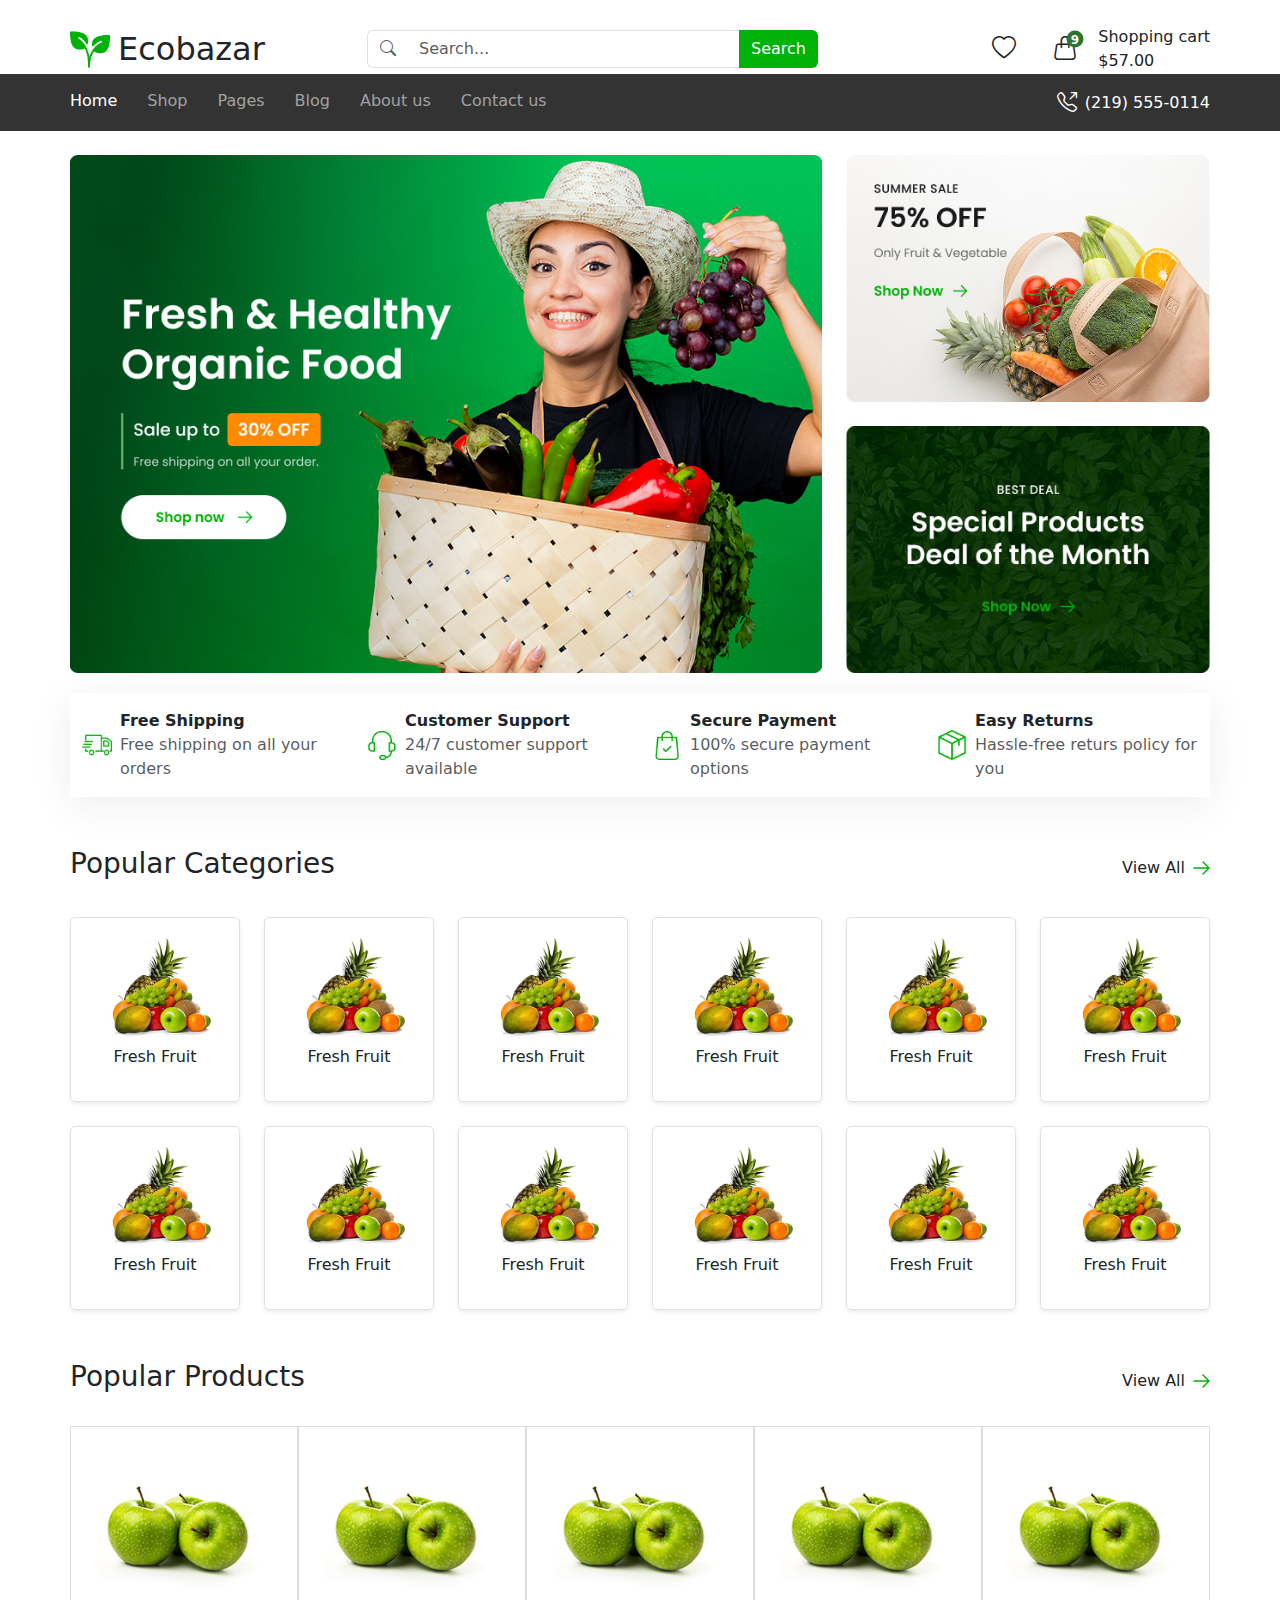
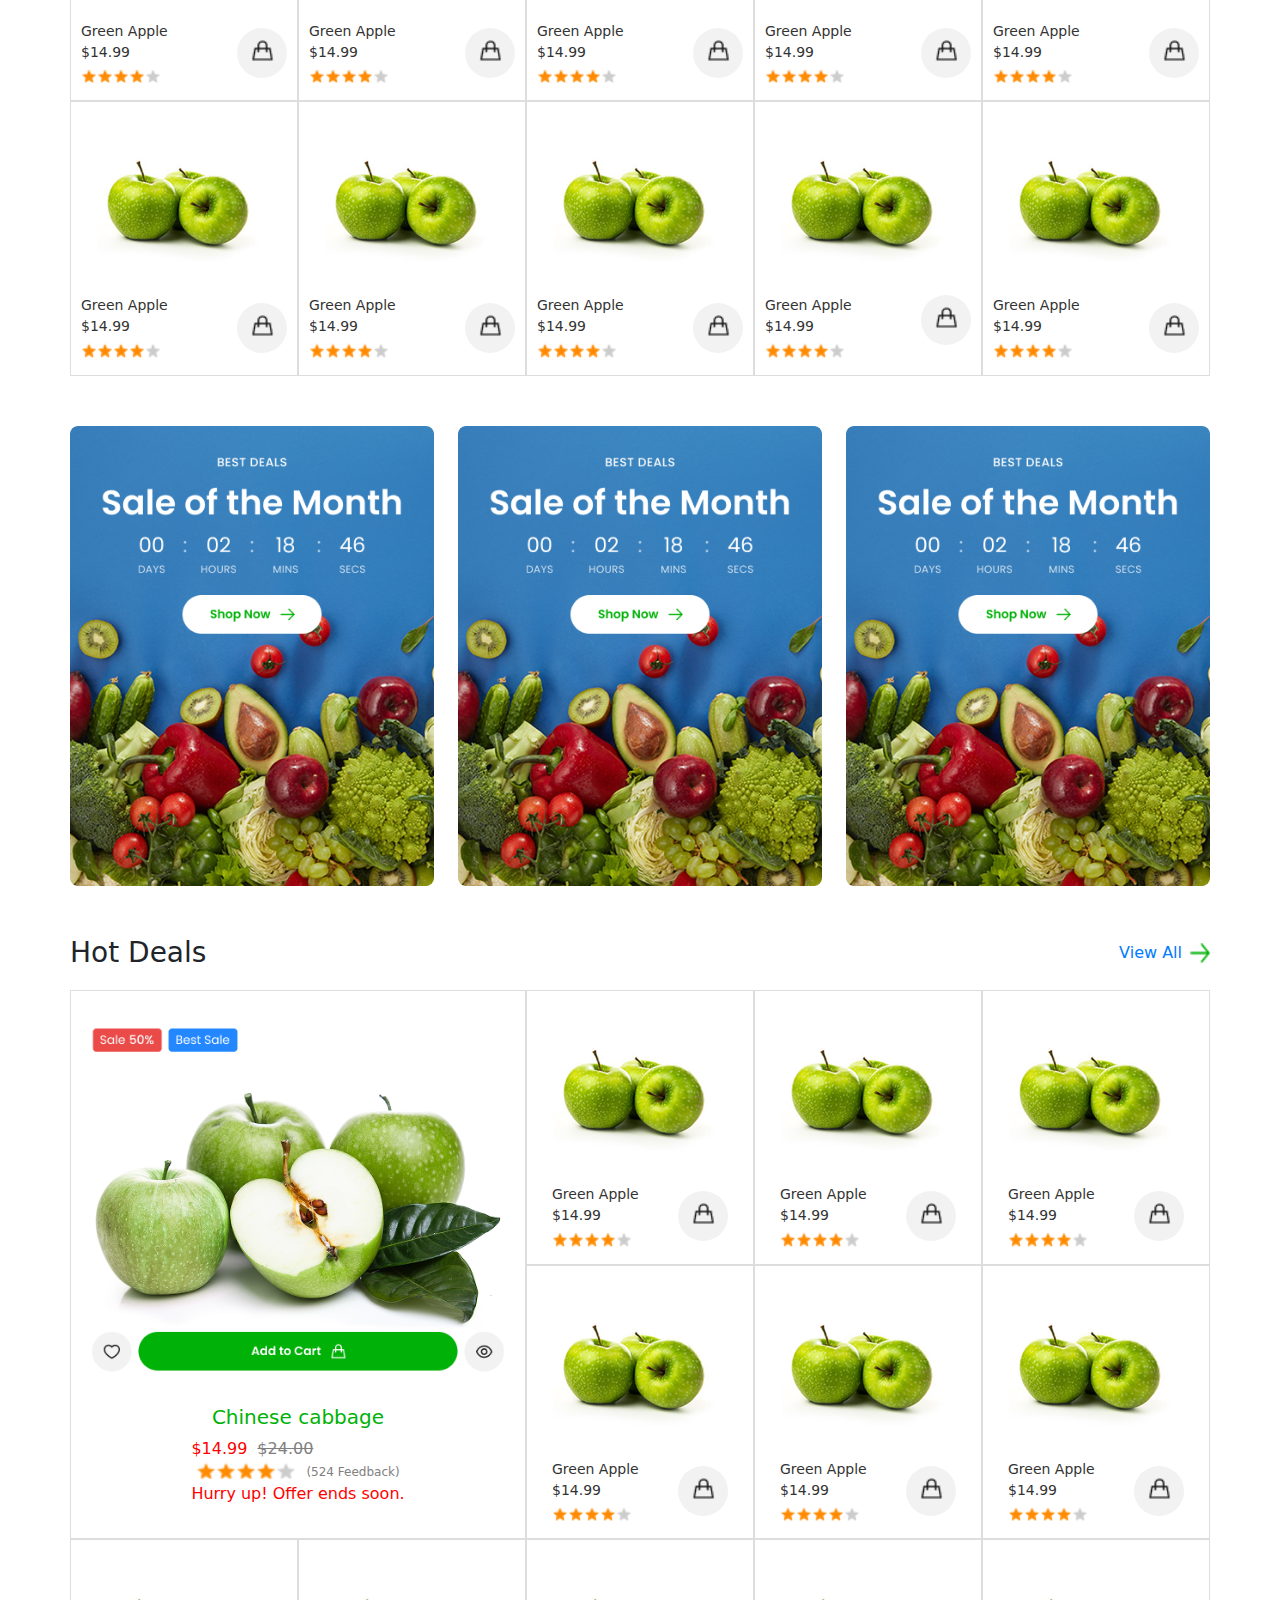
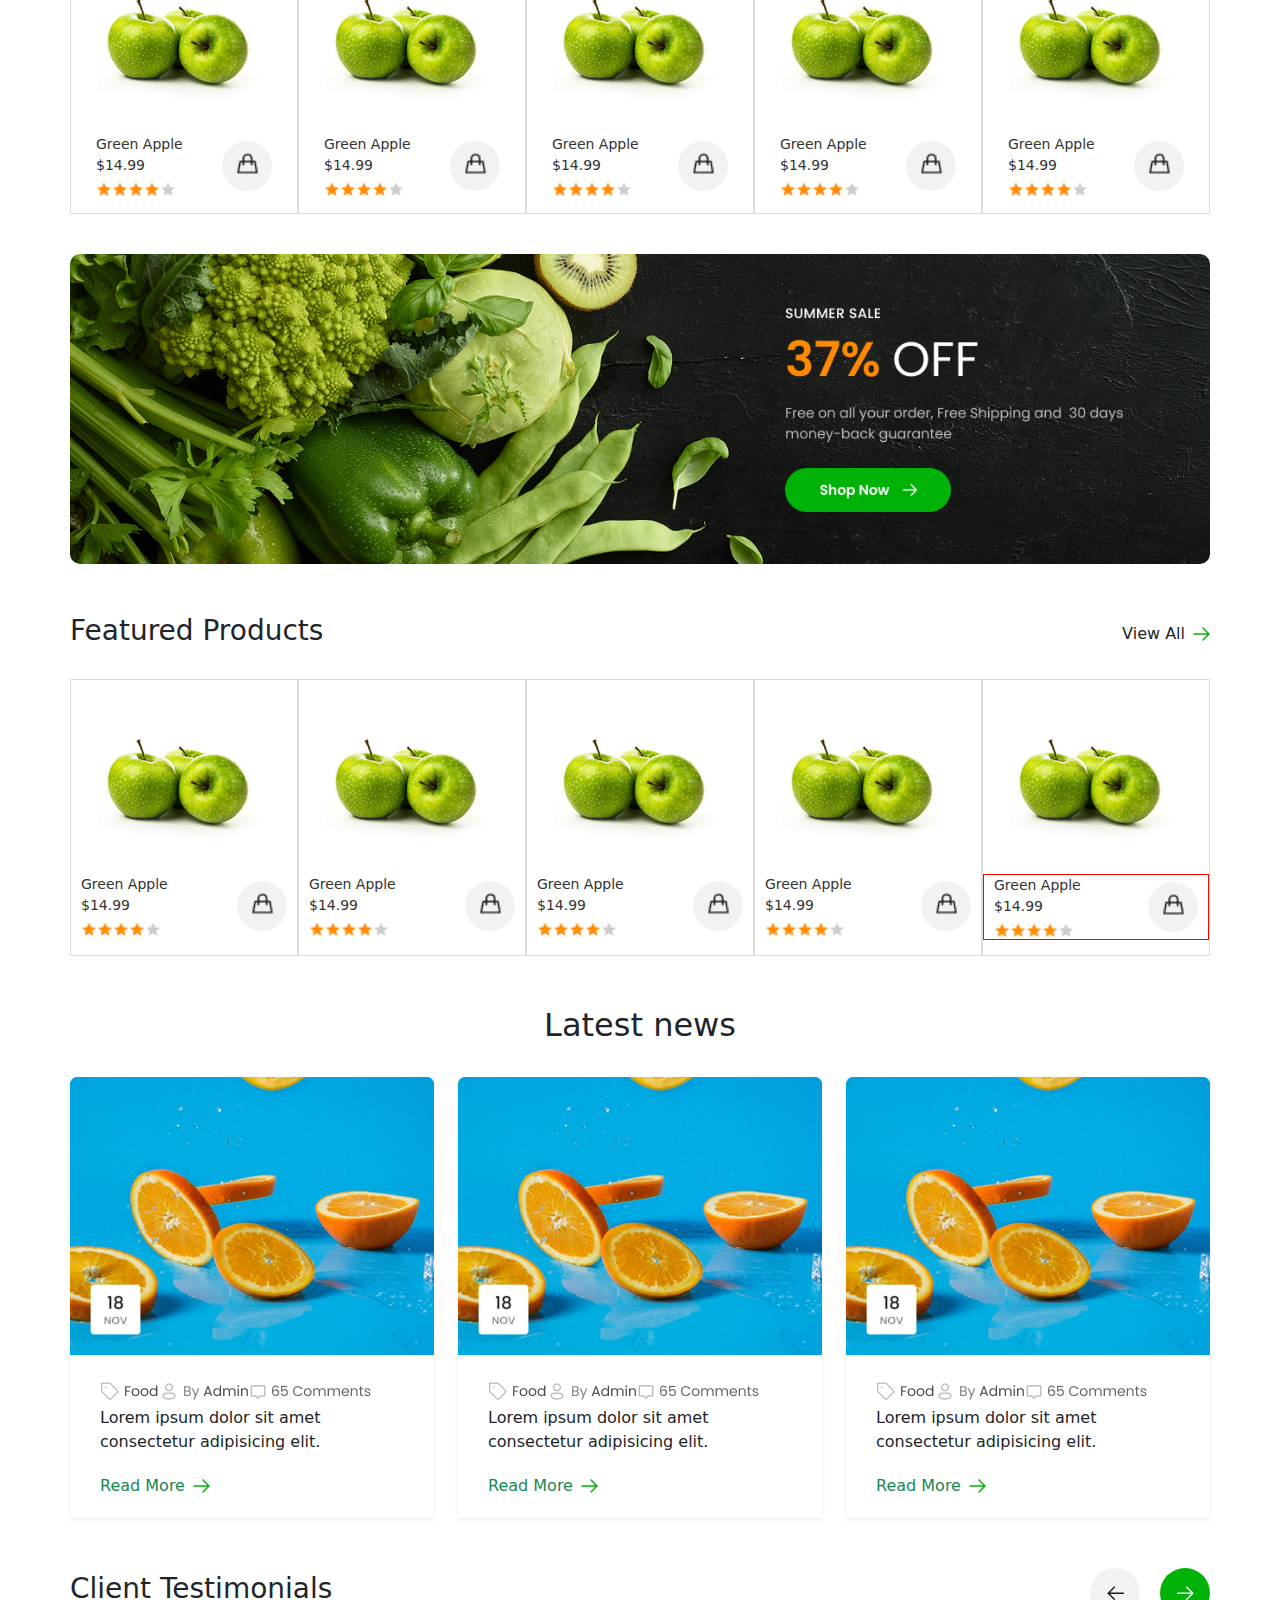
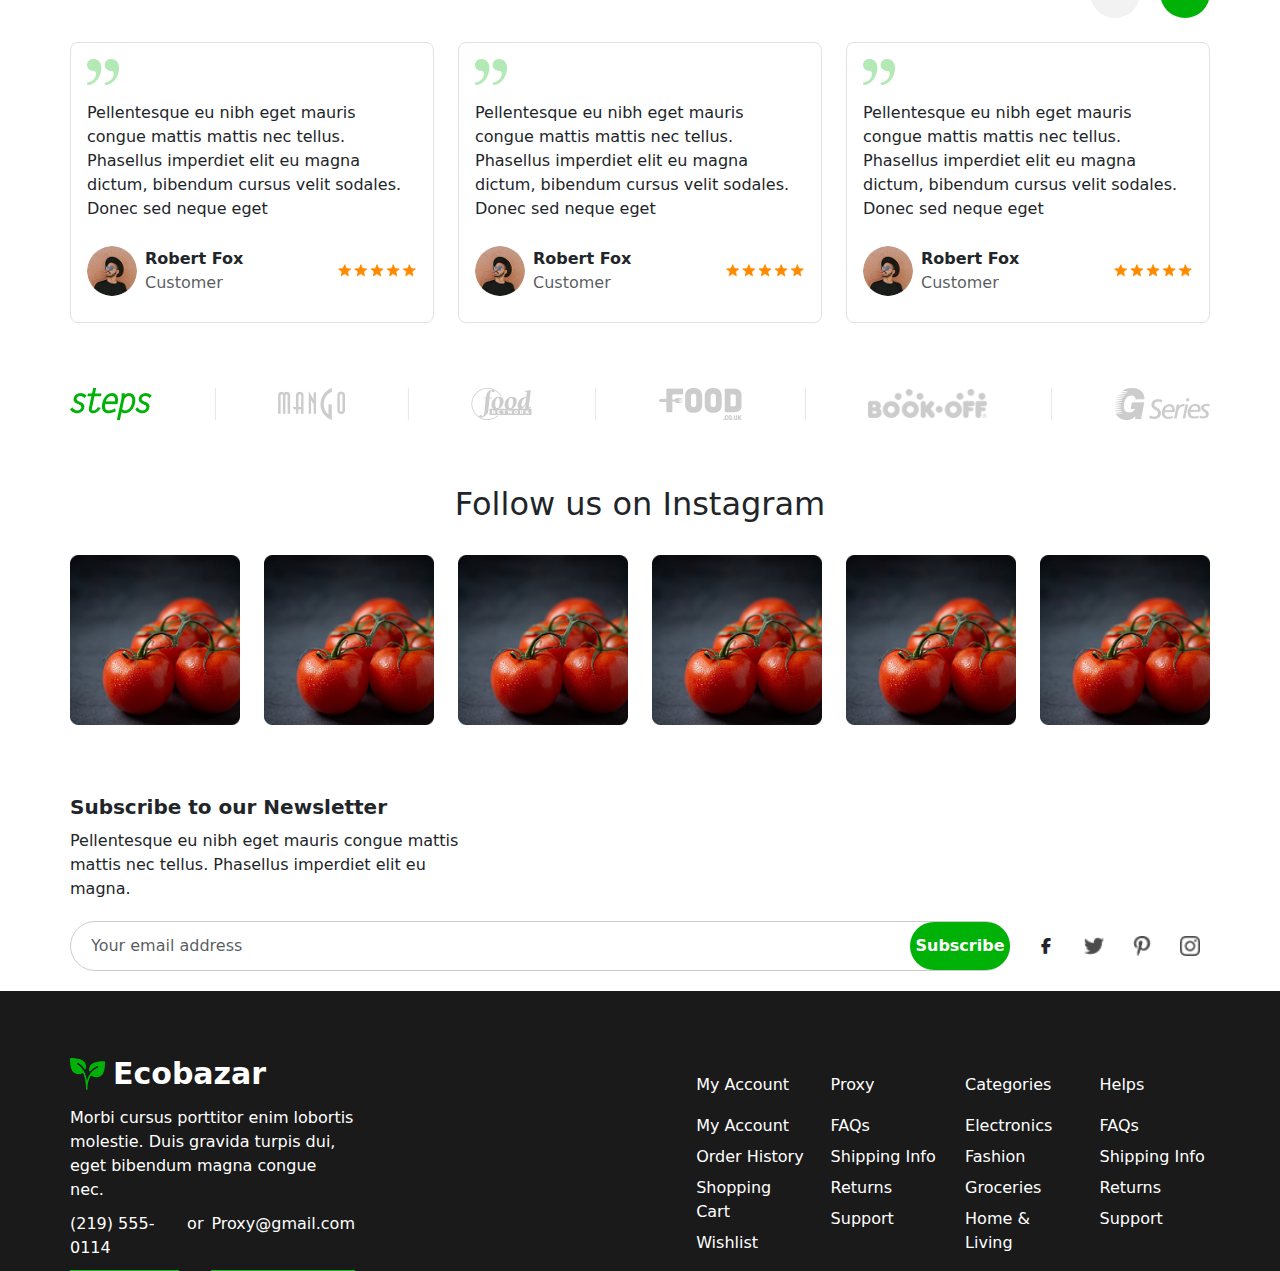
==== commit 88f72e7a: "styling" ====
--- a/index.html
+++ b/index.html
@@ -15,18 +15,25 @@
     <script src="https://cdn.jsdelivr.net/npm/bootstrap@5.3.3/dist/js/bootstrap.bundle.min.js"></script>
   </head>
 
+  <link
+    rel="stylesheet"
+    href="https://cdnjs.cloudflare.com/ajax/libs/font-awesome/6.7.2/css/all.min.css"
+    integrity="sha512-Evv84Mr4kqVGRNSgIGL/F/aIDqQb7xQ2vcrdIwxfjThSH8CSR7PBEakCr51Ck+w+/U6swU2Im1vVX0SVk9ABhg=="
+    crossorigin="anonymous"
+    referrerpolicy="no-referrer"
+  />
   <style>
     /* CSS Grid for Products */
     .product-grid {
       display: grid;
       grid-template-columns: repeat(auto-fit, minmax(200px, 1fr));
-      gap: 20px;
+      /* gap: 20px; */
       justify-content: center;
     }
 
     .product-card {
-      border: 1px solid #ddd;
-      box-shadow: 2px 2px 10px rgba(0, 0, 0, 0.1);
+      /* border-right: 1px solid #ddd; */
+      /* box-shadow: 2px 2px 10px rgba(0, 0, 0, 0.1); */
       padding: 15px;
       display: flex;
       flex-direction: column;
@@ -61,26 +68,49 @@
     .product-card {
       border: 1px solid #ddd;
       padding: 1px;
-      /*  */
       text-align: center;
-      box-shadow: 2px 2px 10px rgba(0, 0, 0, 0.1);
+      /* box-shadow: 2px 2px 10px rgba(0, 0, 0, 0.1); */
     }
 
     .product-card img {
       max-width: 180px;
     }
 
-
-
+    .container::-webkit-scrollbar {
+      display: none;
+    }
+
+    @media (max-width: 992px) {
+      /* Medium Devices (Tablets) */
+      div[style*="grid-template-columns"] {
+        grid-template-columns: repeat(3, 1fr) !important;
+      }
+      div[style*="grid-column: span 2;"] {
+        grid-column: span 2 !important;
+        grid-row: span 2 !important;
+      }
+    }
+
+    @media (max-width: 768px) {
+      /* Small Devices (Phones) */
+      div[style*="grid-template-columns"] {
+        grid-template-columns: repeat(2, 1fr) !important;
+      }
+      div[style*="grid-column: span 2;"] {
+        grid-column: span 2 !important;
+      }
+    }
   </style>
-  <body>
+
+  <body style="box-sizing: border-box; padding: 0px; margin: 0px">
     <!-- Top Header -->
-    <div class="container mt-4 px-3">
+    <div class="container mt-4" style="padding: 0px">
       <div class="container">
         <div class="row align-items-center text-center text-md-start gy-3">
           <!-- Logo & Ecobazar -->
           <div
             class="col-12 col-md-3 d-flex align-items-center justify-content-center justify-content-md-start"
+            style="padding: 0px"
           >
             <img src="./images/plant 1.png" alt="logo" width="40px" />
             <h2 class="ms-2 mb-0">Ecobazar</h2>
@@ -110,6 +140,7 @@
           <!-- Heart & Shopping Cart -->
           <div
             class="col-12 col-md-4 d-flex align-items-center justify-content-center justify-content-md-end gap-4"
+            style="padding: 0px"
           >
             <i class="bi bi-heart fs-4"></i>
 
@@ -142,10 +173,11 @@
 
     <!-- Navigation Bar -->
     <nav
-      class="navbar navbar-expand-lg navbar-dark container"
+      class="navbar navbar-expand-lg navbar-dark container-fluid"
       style="background-color: #333333"
     >
-      <div class="container">
+      <!-- style="padding: 0px 28px 0px 20px" -->
+      <div class="container" style="padding: 0px">
         <!-- Navbar Toggle Button -->
         <button
           class="navbar-toggler"
@@ -156,25 +188,52 @@
           <span class="navbar-toggler-icon"></span>
         </button>
 
-        <div class="collapse navbar-collapse" id="navbarSupportedContent">
-          <ul class="navbar-nav text-center">
-            <li class="nav-item">
-              <a class="nav-link active" href="#">Home</a>
+        <div
+          class="collapse navbar-collapse"
+          id="navbarSupportedContent"
+          style="padding: 0px"
+        >
+          <ul
+            class="navbar-nav text-center"
+            style="
+              display: flex;
+              padding: 0px;
+              align-items: start;
+              justify-content: start;
+            "
+          >
+            <li class="nav-item" style="margin-right: 30px">
+              <a
+                class="nav-link active"
+                href="#"
+                style="padding: 7px 0px 10px 0px"
+                >Home</a
+              >
             </li>
-            <li class="nav-item">
-              <a class="nav-link" href="#">Shop</a>
+            <li class="nav-item" style="margin-right: 30px">
+              <a class="nav-link" href="#" style="padding: 7px 0px 10px 0px"
+                >Shop</a
+              >
             </li>
-            <li class="nav-item">
-              <a class="nav-link" href="#">Pages</a>
+            <li class="nav-item" style="margin-right: 30px">
+              <a class="nav-link" href="#" style="padding: 7px 0px 10px 0px"
+                >Pages</a
+              >
             </li>
-            <li class="nav-item">
-              <a class="nav-link" href="#">Blog</a>
+            <li class="nav-item" style="margin-right: 30px">
+              <a class="nav-link" href="#" style="padding: 7px 0px 10px 0px"
+                >Blog</a
+              >
             </li>
-            <li class="nav-item">
-              <a class="nav-link" href="#">About us</a>
+            <li class="nav-item" style="margin-right: 30px">
+              <a class="nav-link" href="#" style="padding: 7px 0px 10px 0px"
+                >About us</a
+              >
             </li>
-            <li class="nav-item">
-              <a class="nav-link" href="#">Contact us</a>
+            <li class="nav-item" style="margin-right: 30px">
+              <a class="nav-link" href="#" style="padding: 7px 0px 10px 0px"
+                >Contact us</a
+              >
             </li>
           </ul>
         </div>
@@ -188,8 +247,8 @@
     </nav>
 
     <!-- Images section -->
-    <div class="container mt-4">
-      <div class="container">
+    <div class="container mt-4" style="padding: 0px">
+      <div class="container" style="padding: 0px">
         <div class="row justify-content-center">
           <!-- Big Banner (Full width on mobile/tablet, 65% on large screens) -->
           <div class="col-12 col-lg-8">
@@ -227,7 +286,15 @@
     </div>
 
     <!-- Service section -->
-    <div class="container py-3 d-flex justify-content-center">
+    <div
+      class="container py-3 d-flex justify-content-center"
+      style="
+        background-color: #ffffff;
+        box-shadow: 0px 8px 40px 0px #00260314;
+        padding: 0px;
+        margin-top: 20px;
+      "
+    >
       <div class="row justify-content-center align-items-center w-100 g-4">
         <!-- Service 1 -->
         <div
@@ -291,7 +358,7 @@
     </div>
 
     <!-- Popular Categories -->
-    <div class="container mt-4" style="padding: 30px">
+    <div class="container" style="padding: 0px; margin-top: 50px">
       <!-- Header Section -->
       <div class="row d-flex justify-content-between align-items-center">
         <div class="col-auto">
@@ -305,12 +372,12 @@
       </div>
 
       <!-- Categories Section -->
-      <div class="row mt-3 g-4">
+      <div class="row mt-1 g-4">
         <!-- Increased gap using g-4 -->
 
         <!-- Category Item 1 -->
         <div class="col-6 col-md-3 col-lg-2 text-center">
-          <div class="border border-1 p-3 rounded shadow-sm">
+          <div class="border border-1 p-3 shadow-sm" style="border-radius: 5px">
             <!-- Added spacing inside the card -->
             <img
               src="./images/image 1.png"
@@ -324,7 +391,7 @@
 
         <!-- Category Item 2 -->
         <div class="col-6 col-md-3 col-lg-2 text-center">
-          <div class="border border-1 p-3 rounded shadow-sm">
+          <div class="border border-1 p-3 shadow-sm" style="border-radius: 5px">
             <img
               src="./images/image 1.png"
               alt="Fresh Fruit"
@@ -337,7 +404,7 @@
 
         <!-- Category Item 3 -->
         <div class="col-6 col-md-3 col-lg-2 text-center">
-          <div class="border border-1 p-3 rounded shadow-sm">
+          <div class="border border-1 p-3 shadow-sm" style="border-radius: 5px">
             <img
               src="./images/image 1.png"
               alt="Fresh Fruit"
@@ -350,7 +417,7 @@
 
         <!-- Category Item 4 -->
         <div class="col-6 col-md-3 col-lg-2 text-center">
-          <div class="border border-1 p-3 rounded shadow-sm">
+          <div class="border border-1 p-3 shadow-sm" style="border-radius: 5px">
             <img
               src="./images/image 1.png"
               alt="Fresh Fruit"
@@ -363,7 +430,7 @@
 
         <!-- Category Item 5 -->
         <div class="col-6 col-md-3 col-lg-2 text-center">
-          <div class="border border-1 p-3 rounded shadow-sm">
+          <div class="border border-1 p-3 shadow-sm" style="border-radius: 5px">
             <img
               src="./images/image 1.png"
               alt="Fresh Fruit"
@@ -376,7 +443,7 @@
 
         <!-- Category Item 6 -->
         <div class="col-6 col-md-3 col-lg-2 text-center">
-          <div class="border border-1 p-3 rounded shadow-sm">
+          <div class="border border-1 p-3 shadow-sm" style="border-radius: 5px">
             <img
               src="./images/image 1.png"
               alt="Fresh Fruit"
@@ -389,7 +456,7 @@
 
         <!-- Category Item 7 -->
         <div class="col-6 col-md-3 col-lg-2 text-center">
-          <div class="border border-1 p-3 rounded shadow-sm">
+          <div class="border border-1 p-3 shadow-sm" style="border-radius: 5px">
             <img
               src="./images/image 1.png"
               alt="Fresh Fruit"
@@ -402,7 +469,7 @@
 
         <!-- Category Item 8 -->
         <div class="col-6 col-md-3 col-lg-2 text-center">
-          <div class="border border-1 p-3 rounded shadow-sm">
+          <div class="border border-1 p-3 shadow-sm" style="border-radius: 5px">
             <img
               src="./images/image 1.png"
               alt="Fresh Fruit"
@@ -415,7 +482,7 @@
 
         <!-- Category Item 9 -->
         <div class="col-6 col-md-3 col-lg-2 text-center">
-          <div class="border border-1 p-3 rounded shadow-sm">
+          <div class="border border-1 p-3 shadow-sm" style="border-radius: 5px">
             <img
               src="./images/image 1.png"
               alt="Fresh Fruit"
@@ -428,7 +495,7 @@
 
         <!-- Category Item 10 -->
         <div class="col-6 col-md-3 col-lg-2 text-center">
-          <div class="border border-1 p-3 rounded shadow-sm">
+          <div class="border border-1 p-3 shadow-sm" style="border-radius: 5px">
             <img
               src="./images/image 1.png"
               alt="Fresh Fruit"
@@ -441,7 +508,7 @@
 
         <!-- Category Item 11 -->
         <div class="col-6 col-md-3 col-lg-2 text-center">
-          <div class="border border-1 p-3 rounded shadow-sm">
+          <div class="border border-1 p-3 shadow-sm" style="border-radius: 5px">
             <img
               src="./images/image 1.png"
               alt="Fresh Fruit"
@@ -454,7 +521,7 @@
 
         <!-- Category Item 12 -->
         <div class="col-6 col-md-3 col-lg-2 text-center">
-          <div class="border border-1 p-3 rounded shadow-sm">
+          <div class="border border-1 p-3 shadow-sm" style="border-radius: 5px">
             <img
               src="./images/image 1.png"
               alt="Fresh Fruit"
@@ -468,7 +535,7 @@
     </div>
 
     <!-- Popular Products -->
-    <div class="container mt-4" style="padding: 30px">
+    <div class="container" style="padding: 0px; margin-top: 50px">
       <div class="row d-flex justify-content-between align-items-center">
         <div class="col-auto">
           <h3>Popular Products</h3>
@@ -478,8 +545,9 @@
           <img src="./images/Group.png" alt="" />
         </div>
       </div>
-      <div class="product-grid mt-3">
-        <div class="product-card">
+
+      <div class="product-grid mt-4">
+        <div class="product-card" style="padding: 15px 0px">
           <img
             src="./images/Product Image.png"
             alt="Fresh Fruit"
@@ -493,6 +561,7 @@
               justify-content: space-between;
               width: 100%;
               padding: 0px 10px;
+              align-items: center;
             "
           >
             <div
@@ -526,7 +595,7 @@
             </div>
           </div>
         </div>
-        <div class="product-card">
+        <div class="product-card" style="padding: 15px 0px">
           <img
             src="./images/Product Image.png"
             alt="Fresh Fruit"
@@ -540,6 +609,7 @@
               justify-content: space-between;
               width: 100%;
               padding: 0px 10px;
+              align-items: center;
             "
           >
             <div
@@ -573,7 +643,7 @@
             </div>
           </div>
         </div>
-        <div class="product-card">
+        <div class="product-card" style="padding: 15px 0px">
           <img
             src="./images/Product Image.png"
             alt="Fresh Fruit"
@@ -587,6 +657,7 @@
               justify-content: space-between;
               width: 100%;
               padding: 0px 10px;
+              align-items: center;
             "
           >
             <div
@@ -620,7 +691,7 @@
             </div>
           </div>
         </div>
-        <div class="product-card">
+        <div class="product-card" style="padding: 15px 0px">
           <img
             src="./images/Product Image.png"
             alt="Fresh Fruit"
@@ -634,6 +705,7 @@
               justify-content: space-between;
               width: 100%;
               padding: 0px 10px;
+              align-items: center;
             "
           >
             <div
@@ -667,7 +739,7 @@
             </div>
           </div>
         </div>
-        <div class="product-card">
+        <div class="product-card" style="padding: 15px 0px">
           <img
             src="./images/Product Image.png"
             alt="Fresh Fruit"
@@ -681,6 +753,7 @@
               justify-content: space-between;
               width: 100%;
               padding: 0px 10px;
+              align-items: center;
             "
           >
             <div
@@ -714,7 +787,7 @@
             </div>
           </div>
         </div>
-        <div class="product-card">
+        <div class="product-card" style="padding: 15px 0px">
           <img
             src="./images/Product Image.png"
             alt="Fresh Fruit"
@@ -728,6 +801,7 @@
               justify-content: space-between;
               width: 100%;
               padding: 0px 10px;
+              align-items: center;
             "
           >
             <div
@@ -761,7 +835,7 @@
             </div>
           </div>
         </div>
-        <div class="product-card">
+        <div class="product-card" style="padding: 15px 0px">
           <img
             src="./images/Product Image.png"
             alt="Fresh Fruit"
@@ -775,6 +849,7 @@
               justify-content: space-between;
               width: 100%;
               padding: 0px 10px;
+              align-items: center;
             "
           >
             <div
@@ -808,7 +883,7 @@
             </div>
           </div>
         </div>
-        <div class="product-card">
+        <div class="product-card" style="padding: 15px 0px">
           <img
             src="./images/Product Image.png"
             alt="Fresh Fruit"
@@ -822,6 +897,7 @@
               justify-content: space-between;
               width: 100%;
               padding: 0px 10px;
+              align-items: center;
             "
           >
             <div
@@ -855,7 +931,7 @@
             </div>
           </div>
         </div>
-        <div class="product-card">
+        <div class="product-card" style="padding: 15px 0px">
           <img
             src="./images/Product Image.png"
             alt="Fresh Fruit"
@@ -902,7 +978,7 @@
             </div>
           </div>
         </div>
-        <div class="product-card">
+        <div class="product-card" style="padding: 15px 0px">
           <img
             src="./images/Product Image.png"
             alt="Fresh Fruit"
@@ -916,6 +992,7 @@
               justify-content: space-between;
               width: 100%;
               padding: 0px 10px;
+              align-items: center;
             "
           >
             <div
@@ -953,13 +1030,14 @@
     </div>
 
     <!-- Offer section -->
-    <div class="container mt-4" style="padding: 30px">
+    <div class="container" style="padding: 0px; margin-top: 50px">
       <div class="row g-4">
         <div class="col-12 col-md-6 col-lg-4">
           <img
             src="./images/offer.png"
             alt="Offer Image"
             class="img-fluid w-100"
+            style="border-radius: 8px"
           />
         </div>
         <div class="col-12 col-md-6 col-lg-4">
@@ -967,6 +1045,7 @@
             src="./images/offer.png"
             alt="Offer Image"
             class="img-fluid w-100"
+            style="border-radius: 8px"
           />
         </div>
         <div class="col-12 col-md-6 col-lg-4">
@@ -974,108 +1053,102 @@
             src="./images/offer.png"
             alt="Offer Image"
             class="img-fluid w-100"
+            style="border-radius: 8px"
           />
         </div>
       </div>
     </div>
 
     <!-- Hot Deals section -->
-    <div class="container mt-4" style="padding: 30px; max-width: 1200px; margin: auto;">
-      <div class="row d-flex justify-content-between align-items-center" style="display: flex; justify-content: space-between; align-items: center; margin-bottom: 20px;">
+    <div class="container" style="padding: 0px; margin-top: 50px">
+      <div
+        class="row d-flex justify-content-between align-items-center"
+        style="margin-bottom: 20px"
+      >
         <div class="col-auto">
-          <h3 style="margin: 0;">Hot Deals</h3>
-        </div>
-        <div class="col-auto d-flex align-items-center gap-2" style="display: flex; align-items: center; gap: 10px;">
-          <p class="mb-0" style="margin: 0; cursor: pointer; color: #007bff;">View All</p>
-          <img src="./images/Group.png" alt="" style="width: 20px; height: 20px;">
+          <h3 style="margin: 0">Hot Deals</h3>
+        </div>
+        <div
+          class="col-auto d-flex align-items-center gap-2"
+          style="cursor: pointer; color: #007bff"
+        >
+          <p class="mb-0">View All</p>
+          <img
+            src="./images/Group.png"
+            alt=""
+            style="width: 20px; height: 20px"
+          />
         </div>
       </div>
-    
-      <div style="display: grid; grid-template-columns: repeat(auto-fit, minmax(250px, 1fr)); gap: 15px; background-color: #fff; padding: 15px;">
-        
-        <div class="product-card" style="border: 1px solid #ddd; box-shadow: 2px 2px 10px rgba(0, 0, 0, 0.1); display: flex; flex-direction: column; align-items: center; justify-content: center; padding: 15px;">
-          <img src="./images/Image.png" alt="Fresh Fruit" style="width: 60%; object-fit: cover;">
-          <div style="text-align: center;">
-            <p style="font-size: 20px; color: #00b207; margin: 10px 0 5px;">Chinese cabbage</p>
-            <div style="display: flex; gap: 10px;">
-              <span style="color: red;">$14.99</span> <span style="text-decoration: line-through; color: gray;">$24.00</span>
-            </div>
-            <div style="display: flex; gap: 10px; align-items: center; justify-content: center;">
-              <img src="./images/Rating.png" alt="" style="width: 100px;">
-              <span style="font-size: 12px; color: gray;">(524 Feedback)</span>
-            </div>
-            <p style="color: red;">Hurry up! Offer ends soon.</p>
-          </div>
-        </div>
-    
-        <!-- Repeated Product Card -->
-        <div class="product-card" style="border: 1px solid #ddd; box-shadow: 2px 2px 10px rgba(0, 0, 0, 0.1); padding: 15px; display: flex; flex-direction: column; align-items: center;">
-          <img src="./images/Product Image.png" alt="Fresh Fruit" style="width: 60%; object-fit: cover;">
-          <div style="text-align: center;">
-            <p style="margin: 10px 0 5px;">Green Apple</p>
-            <p style="color: red;">$14.99</p>
-            <img src="./images/Rating.png" alt="" style="width: 100px;">
-          </div>
-          <div style="display: flex; width: 50px; height: 50px; background-color: #f2f2f2; border-radius: 50%; align-items: center; justify-content: center; margin-top: 10px;">
-            <img src="./images/bag-icon.png" alt="" style="width: 25px; height: 25px;">
-          </div>
-        </div>
-    
-        <div class="product-card" style="border: 1px solid #ddd; box-shadow: 2px 2px 10px rgba(0, 0, 0, 0.1); padding: 15px; display: flex; flex-direction: column; align-items: center;">
-          <img src="./images/Product Image.png" alt="Fresh Fruit" style="width: 60%; object-fit: cover;">
-          <div style="text-align: center;">
-            <p style="margin: 10px 0 5px;">Green Apple</p>
-            <p style="color: red;">$14.99</p>
-            <img src="./images/Rating.png" alt="" style="width: 100px;">
-          </div>
-          <div style="display: flex; width: 50px; height: 50px; background-color: #f2f2f2; border-radius: 50%; align-items: center; justify-content: center; margin-top: 10px;">
-            <img src="./images/bag-icon.png" alt="" style="width: 25px; height: 25px;">
-          </div>
-        </div>
-    
-        <div class="product-card" style="border: 1px solid #ddd; box-shadow: 2px 2px 10px rgba(0, 0, 0, 0.1); padding: 15px; display: flex; flex-direction: column; align-items: center;">
-          <img src="./images/Product Image.png" alt="Fresh Fruit" style="width: 60%; object-fit: cover;">
-          <div style="text-align: center;">
-            <p style="margin: 10px 0 5px;">Green Apple</p>
-            <p style="color: red;">$14.99</p>
-            <img src="./images/Rating.png" alt="" style="width: 100px;">
-          </div>
-          <div style="display: flex; width: 50px; height: 50px; background-color: #f2f2f2; border-radius: 50%; align-items: center; justify-content: center; margin-top: 10px;">
-            <img src="./images/bag-icon.png" alt="" style="width: 25px; height: 25px;">
-          </div>
-        </div>
-      </div>
-    </div>
-    
-
-    <!-- Discount section  -->
-    <div style="width: 100%; overflow: hidden; margin-top: 40px">
-      <img
-        src="./images/Discount Bannar.png"
-        alt="Discount Banner"
-        style="width: 100%; height: auto; display: block"
-      />
-    </div>
-
-    <!-- Featured Products section  -->
-    <div class="container mt-4" style="padding: 30px">
-      <div class="row d-flex justify-content-between align-items-center">
-        <div class="col-auto">
-          <h3>Featured Products</h3>
-        </div>
-        <div class="col-auto d-flex align-items-center gap-2">
-          <p class="mb-0">View All</p>
-          <img src="./images/Group.png" alt="" />
-        </div>
-      </div>
-      <div class="product-grid mt-3">
-        <div class="product-card">
+
+      <!-- Product Grid -->
+      <div
+        style="
+          display: grid;
+          grid-template-columns: repeat(5, 1fr);
+          background-color: #fff;
+        "
+      >
+        <!-- Large Product (Big Image) -->
+        <div
+          style="
+            border: 1px solid #ddd;
+            /* box-shadow: 2px 2px 10px rgba(0, 0, 0, 0.1); */
+            display: flex;
+            flex-direction: column;
+            align-items: center;
+            grid-column: span 2;
+            grid-row: span 2;
+            text-align: center;
+            justify-content: center;
+          "
+        >
+          <img
+            src="./images/Image.png"
+            alt="Big Product"
+            style="width: 100%; object-fit: cover"
+          />
+          <div>
+            <p style="font-size: 20px; color: #00b207; margin: 10px 0 5px">
+              Chinese cabbage
+            </p>
+            <div style="display: flex; gap: 10px">
+              <span style="color: red">$14.99</span>
+              <span style="text-decoration: line-through; color: gray"
+                >$24.00</span
+              >
+            </div>
+            <div
+              style="
+                display: flex;
+                gap: 10px;
+                align-items: center;
+                justify-content: center;
+              "
+            >
+              <img src="./images/Rating.png" alt="" style="width: 100px" />
+              <span style="font-size: 12px; color: gray">(524 Feedback)</span>
+            </div>
+            <p style="color: red">Hurry up! Offer ends soon.</p>
+          </div>
+        </div>
+
+        <!-- Small Product Cards -->
+        <div
+          class="product-card"
+          style="
+            border: 1px solid #ddd;
+            display: flex;
+            align-items: center;
+            justify-content: center;
+            padding: 15px;
+          "
+        >
           <img
             src="./images/Product Image.png"
-            alt="Fresh Fruit"
-            width="200px"
-          />
-
+            alt="Product 1"
+            style="width: 100%; object-fit: cover"
+          />
           <div
             style="
               display: flex;
@@ -1083,6 +1156,7 @@
               justify-content: space-between;
               width: 100%;
               padding: 0px 10px;
+              align-items: center;
             "
           >
             <div
@@ -1116,13 +1190,21 @@
             </div>
           </div>
         </div>
-        <div class="product-card">
+        <div
+          class="product-card"
+          style="
+            border: 1px solid #ddd;
+            display: flex;
+            align-items: center;
+            justify-content: center;
+            padding: 15px;
+          "
+        >
           <img
             src="./images/Product Image.png"
-            alt="Fresh Fruit"
-            width="200px"
-          />
-
+            alt="Product 1"
+            style="width: 100%; object-fit: cover"
+          />
           <div
             style="
               display: flex;
@@ -1130,6 +1212,7 @@
               justify-content: space-between;
               width: 100%;
               padding: 0px 10px;
+              align-items: center;
             "
           >
             <div
@@ -1163,13 +1246,21 @@
             </div>
           </div>
         </div>
-        <div class="product-card">
+        <div
+          class="product-card"
+          style="
+            border: 1px solid #ddd;
+            display: flex;
+            align-items: center;
+            justify-content: center;
+            padding: 15px;
+          "
+        >
           <img
             src="./images/Product Image.png"
-            alt="Fresh Fruit"
-            width="200px"
-          />
-
+            alt="Product 1"
+            style="width: 100%; object-fit: cover"
+          />
           <div
             style="
               display: flex;
@@ -1177,6 +1268,7 @@
               justify-content: space-between;
               width: 100%;
               padding: 0px 10px;
+              align-items: center;
             "
           >
             <div
@@ -1210,13 +1302,21 @@
             </div>
           </div>
         </div>
-        <div class="product-card">
+        <div
+          class="product-card"
+          style="
+            border: 1px solid #ddd;
+            display: flex;
+            align-items: center;
+            justify-content: center;
+            padding: 15px;
+          "
+        >
           <img
             src="./images/Product Image.png"
-            alt="Fresh Fruit"
-            width="200px"
-          />
-
+            alt="Product 1"
+            style="width: 100%; object-fit: cover"
+          />
           <div
             style="
               display: flex;
@@ -1224,6 +1324,7 @@
               justify-content: space-between;
               width: 100%;
               padding: 0px 10px;
+              align-items: center;
             "
           >
             <div
@@ -1257,13 +1358,21 @@
             </div>
           </div>
         </div>
-        <div class="product-card">
+        <div
+          class="product-card"
+          style="
+            border: 1px solid #ddd;
+            display: flex;
+            align-items: center;
+            justify-content: center;
+            padding: 15px;
+          "
+        >
           <img
             src="./images/Product Image.png"
-            alt="Fresh Fruit"
-            width="200px"
-          />
-
+            alt="Product 1"
+            style="width: 100%; object-fit: cover"
+          />
           <div
             style="
               display: flex;
@@ -1271,6 +1380,7 @@
               justify-content: space-between;
               width: 100%;
               padding: 0px 10px;
+              align-items: center;
             "
           >
             <div
@@ -1304,78 +1414,696 @@
             </div>
           </div>
         </div>
+        <div
+          class="product-card"
+          style="
+            border: 1px solid #ddd;
+            display: flex;
+            align-items: center;
+            justify-content: center;
+            padding: 15px;
+          "
+        >
+          <img
+            src="./images/Product Image.png"
+            alt="Product 1"
+            style="width: 100%; object-fit: cover"
+          />
+          <div
+            style="
+              display: flex;
+              flex-direction: row;
+              justify-content: space-between;
+              width: 100%;
+              padding: 0px 10px;
+              align-items: center;
+            "
+          >
+            <div
+              style="
+                display: flex;
+                align-items: start;
+                flex-direction: column;
+                justify-content: center;
+              "
+            >
+              <p class="">Green Apple</p>
+              <p>$14.99</p>
+              <img src="./images/Rating.png" alt="" />
+            </div>
+            <div
+              style="
+                display: flex;
+                width: 50px;
+                height: 50px;
+                background-color: #f2f2f2;
+                border-radius: 50%;
+                align-items: center;
+                justify-content: center;
+              "
+            >
+              <img
+                src="./images/bag-icon.png"
+                alt=""
+                style="width: 25px; height: 25px"
+              />
+            </div>
+          </div>
+        </div>
+        <div
+          class="product-card"
+          style="
+            border: 1px solid #ddd;
+            display: flex;
+            align-items: center;
+            justify-content: center;
+            padding: 15px;
+          "
+        >
+          <img
+            src="./images/Product Image.png"
+            alt="Product 1"
+            style="width: 100%; object-fit: cover"
+          />
+          <div
+            style="
+              display: flex;
+              flex-direction: row;
+              justify-content: space-between;
+              width: 100%;
+              padding: 0px 10px;
+              align-items: center;
+            "
+          >
+            <div
+              style="
+                display: flex;
+                align-items: start;
+                flex-direction: column;
+                justify-content: center;
+              "
+            >
+              <p class="">Green Apple</p>
+              <p>$14.99</p>
+              <img src="./images/Rating.png" alt="" />
+            </div>
+            <div
+              style="
+                display: flex;
+                width: 50px;
+                height: 50px;
+                background-color: #f2f2f2;
+                border-radius: 50%;
+                align-items: center;
+                justify-content: center;
+              "
+            >
+              <img
+                src="./images/bag-icon.png"
+                alt=""
+                style="width: 25px; height: 25px"
+              />
+            </div>
+          </div>
+        </div>
+        <div
+          class="product-card"
+          style="
+            border: 1px solid #ddd;
+            display: flex;
+            align-items: center;
+            justify-content: center;
+            padding: 15px;
+          "
+        >
+          <img
+            src="./images/Product Image.png"
+            alt="Product 1"
+            style="width: 100%; object-fit: cover"
+          />
+          <div
+            style="
+              display: flex;
+              flex-direction: row;
+              justify-content: space-between;
+              width: 100%;
+              padding: 0px 10px;
+              align-items: center;
+            "
+          >
+            <div
+              style="
+                display: flex;
+                align-items: start;
+                flex-direction: column;
+                justify-content: center;
+              "
+            >
+              <p class="">Green Apple</p>
+              <p>$14.99</p>
+              <img src="./images/Rating.png" alt="" />
+            </div>
+            <div
+              style="
+                display: flex;
+                width: 50px;
+                height: 50px;
+                background-color: #f2f2f2;
+                border-radius: 50%;
+                align-items: center;
+                justify-content: center;
+              "
+            >
+              <img
+                src="./images/bag-icon.png"
+                alt=""
+                style="width: 25px; height: 25px"
+              />
+            </div>
+          </div>
+        </div>
+        <div
+          class="product-card"
+          style="
+            border: 1px solid #ddd;
+            display: flex;
+            align-items: center;
+            justify-content: center;
+            padding: 15px;
+          "
+        >
+          <img
+            src="./images/Product Image.png"
+            alt="Product 1"
+            style="width: 100%; object-fit: cover"
+          />
+          <div
+            style="
+              display: flex;
+              flex-direction: row;
+              justify-content: space-between;
+              width: 100%;
+              padding: 0px 10px;
+              align-items: center;
+            "
+          >
+            <div
+              style="
+                display: flex;
+                align-items: start;
+                flex-direction: column;
+                justify-content: center;
+              "
+            >
+              <p class="">Green Apple</p>
+              <p>$14.99</p>
+              <img src="./images/Rating.png" alt="" />
+            </div>
+            <div
+              style="
+                display: flex;
+                width: 50px;
+                height: 50px;
+                background-color: #f2f2f2;
+                border-radius: 50%;
+                align-items: center;
+                justify-content: center;
+              "
+            >
+              <img
+                src="./images/bag-icon.png"
+                alt=""
+                style="width: 25px; height: 25px"
+              />
+            </div>
+          </div>
+        </div>
+        <div
+          class="product-card"
+          style="
+            border: 1px solid #ddd;
+            display: flex;
+            align-items: center;
+            justify-content: center;
+            padding: 15px;
+          "
+        >
+          <img
+            src="./images/Product Image.png"
+            alt="Product 1"
+            style="width: 100%; object-fit: cover"
+          />
+          <div
+            style="
+              display: flex;
+              flex-direction: row;
+              justify-content: space-between;
+              width: 100%;
+              padding: 0px 10px;
+              align-items: center;
+            "
+          >
+            <div
+              style="
+                display: flex;
+                align-items: start;
+                flex-direction: column;
+                justify-content: center;
+              "
+            >
+              <p class="">Green Apple</p>
+              <p>$14.99</p>
+              <img src="./images/Rating.png" alt="" />
+            </div>
+            <div
+              style="
+                display: flex;
+                width: 50px;
+                height: 50px;
+                background-color: #f2f2f2;
+                border-radius: 50%;
+                align-items: center;
+                justify-content: center;
+              "
+            >
+              <img
+                src="./images/bag-icon.png"
+                alt=""
+                style="width: 25px; height: 25px"
+              />
+            </div>
+          </div>
+        </div>
+        <div
+          class="product-card"
+          style="
+            border: 1px solid #ddd;
+            display: flex;
+            align-items: center;
+            justify-content: center;
+            padding: 15px;
+          "
+        >
+          <img
+            src="./images/Product Image.png"
+            alt="Product 1"
+            style="width: 100%; object-fit: cover"
+          />
+          <div
+            style="
+              display: flex;
+              flex-direction: row;
+              justify-content: space-between;
+              width: 100%;
+              padding: 0px 10px;
+              align-items: center;
+            "
+          >
+            <div
+              style="
+                display: flex;
+                align-items: start;
+                flex-direction: column;
+                justify-content: center;
+              "
+            >
+              <p class="">Green Apple</p>
+              <p>$14.99</p>
+              <img src="./images/Rating.png" alt="" />
+            </div>
+            <div
+              style="
+                display: flex;
+                width: 50px;
+                height: 50px;
+                background-color: #f2f2f2;
+                border-radius: 50%;
+                align-items: center;
+                justify-content: center;
+              "
+            >
+              <img
+                src="./images/bag-icon.png"
+                alt=""
+                style="width: 25px; height: 25px"
+              />
+            </div>
+          </div>
+        </div>
       </div>
     </div>
 
+    <!-- Discount section  -->
+    <div
+      class="container"
+      style="width: 100%; overflow: hidden; margin-top: 40px; padding: 0px"
+    >
+      <img
+        src="./images/Discount Bannar.png"
+        alt="Discount Banner"
+        style="
+          width: 100%;
+          height: auto;
+          min-height: 250px;
+          object-fit: cover;
+          display: block;
+          border-radius: 10px;
+        "
+      />
+    </div>
+
+    <!-- Featured Products section  -->
+    <div class="container" style="padding: 0px; margin-top: 50px">
+      <div class="row d-flex justify-content-between align-items-center">
+        <div class="col-auto">
+          <h3>Featured Products</h3>
+        </div>
+        <div class="col-auto d-flex align-items-center gap-2">
+          <p class="mb-0">View All</p>
+          <img src="./images/Group.png" alt="" />
+        </div>
+      </div>
+      <div class="product-grid mt-4">
+        <div class="product-card" style="padding: 15px 0px">
+          <img
+            src="./images/Product Image.png"
+            alt="Fresh Fruit"
+            width="200px"
+          />
+
+          <div
+            style="
+              display: flex;
+              flex-direction: row;
+              justify-content: space-between;
+              width: 100%;
+              padding: 0px 10px;
+              align-items: center;
+            "
+          >
+            <div
+              style="
+                display: flex;
+                align-items: start;
+                flex-direction: column;
+                justify-content: center;
+              "
+            >
+              <p class="">Green Apple</p>
+              <p>$14.99</p>
+              <img src="./images/Rating.png" alt="" />
+            </div>
+            <div
+              style="
+                display: flex;
+                width: 50px;
+                height: 50px;
+                background-color: #f2f2f2;
+                border-radius: 50%;
+                align-items: center;
+                justify-content: center;
+              "
+            >
+              <img
+                src="./images/bag-icon.png"
+                alt=""
+                style="width: 25px; height: 25px"
+              />
+            </div>
+          </div>
+        </div>
+        <div class="product-card" style="padding: 15px 0px">
+          <img
+            src="./images/Product Image.png"
+            alt="Fresh Fruit"
+            width="200px"
+          />
+
+          <div
+            style="
+              display: flex;
+              flex-direction: row;
+              justify-content: space-between;
+              width: 100%;
+              padding: 0px 10px;
+              align-items: center;
+            "
+          >
+            <div
+              style="
+                display: flex;
+                align-items: start;
+                flex-direction: column;
+                justify-content: center;
+              "
+            >
+              <p class="">Green Apple</p>
+              <p>$14.99</p>
+              <img src="./images/Rating.png" alt="" />
+            </div>
+            <div
+              style="
+                display: flex;
+                width: 50px;
+                height: 50px;
+                background-color: #f2f2f2;
+                border-radius: 50%;
+                align-items: center;
+                justify-content: center;
+              "
+            >
+              <img
+                src="./images/bag-icon.png"
+                alt=""
+                style="width: 25px; height: 25px"
+              />
+            </div>
+          </div>
+        </div>
+        <div class="product-card" style="padding: 15px 0px">
+          <img
+            src="./images/Product Image.png"
+            alt="Fresh Fruit"
+            width="200px"
+          />
+
+          <div
+            style="
+              display: flex;
+              flex-direction: row;
+              justify-content: space-between;
+              width: 100%;
+              padding: 0px 10px;
+              align-items: center;
+            "
+          >
+            <div
+              style="
+                display: flex;
+                align-items: start;
+                flex-direction: column;
+                justify-content: center;
+              "
+            >
+              <p class="">Green Apple</p>
+              <p>$14.99</p>
+              <img src="./images/Rating.png" alt="" />
+            </div>
+            <div
+              style="
+                display: flex;
+                width: 50px;
+                height: 50px;
+                background-color: #f2f2f2;
+                border-radius: 50%;
+                align-items: center;
+                justify-content: center;
+              "
+            >
+              <img
+                src="./images/bag-icon.png"
+                alt=""
+                style="width: 25px; height: 25px"
+              />
+            </div>
+          </div>
+        </div>
+        <div class="product-card" style="padding: 15px 0px">
+          <img
+            src="./images/Product Image.png"
+            alt="Fresh Fruit"
+            width="200px"
+          />
+
+          <div
+            style="
+              display: flex;
+              flex-direction: row;
+              justify-content: space-between;
+              width: 100%;
+              padding: 0px 10px;
+              align-items: center;
+            "
+          >
+            <div
+              style="
+                display: flex;
+                align-items: start;
+                flex-direction: column;
+                justify-content: center;
+              "
+            >
+              <p class="">Green Apple</p>
+              <p>$14.99</p>
+              <img src="./images/Rating.png" alt="" />
+            </div>
+            <div
+              style="
+                display: flex;
+                width: 50px;
+                height: 50px;
+                background-color: #f2f2f2;
+                border-radius: 50%;
+                align-items: center;
+                justify-content: center;
+              "
+            >
+              <img
+                src="./images/bag-icon.png"
+                alt=""
+                style="width: 25px; height: 25px"
+              />
+            </div>
+          </div>
+        </div>
+        <div class="product-card" style="padding: 15px 0px">
+          <img
+            src="./images/Product Image.png"
+            alt="Fresh Fruit"
+            width="200px"
+          />
+
+          <div
+            style="
+              display: flex;
+              flex-direction: row;
+              justify-content: space-between;
+              width: 100%;
+              padding: 0px 10px;
+              align-items: center;
+              border: 1px solid red;
+            "
+          >
+            <div
+              style="
+                display: flex;
+                align-items: start;
+                flex-direction: column;
+                justify-content: center;
+              "
+            >
+              <p class="">Green Apple</p>
+              <p>$14.99</p>
+              <img src="./images/Rating.png" alt="" />
+            </div>
+            <div
+              style="
+                display: flex;
+                width: 50px;
+                height: 50px;
+                background-color: #f2f2f2;
+                border-radius: 50%;
+                align-items: center;
+                justify-content: center;
+              "
+            >
+              <img
+                src="./images/bag-icon.png"
+                alt=""
+                style="width: 25px; height: 25px"
+              />
+            </div>
+          </div>
+        </div>
+      </div>
+    </div>
+
     <!--Latest news section -->
-    <div class="container mt-4">
+    <div class="container" style="padding: 0px; margin-top: 50px">
       <h2 style="display: flex; align-items: center; justify-content: center">
         Latest news
       </h2>
-      <div class="row g-4">
+      <div class="row g-4 mt-2">
         <!-- Card 1 -->
-        <div class="col-12 col-md-4">
-          <div class="shadow-sm p-3 border">
+        <div class="col-12 col-md-6 col-lg-4 d-flex">
+          <div class="shadow-sm w-100">
             <img
               src="./images/latestnews.png"
               alt="Offer Image"
               class="img-fluid w-100"
             />
-            <div class="mt-3 d-flex flex-column align-items-start gap-2">
-              <div class="d-flex">
+            <div
+              class="mt-3 d-flex flex-column align-items-start gap-1"
+              style="padding: 10px 30px 20px 30px"
+            >
+              <div class="d-flex flex-wrap">
                 <img src="./images/Categories.png" alt="" />
                 <img src="./images/Admin.png" alt="" />
                 <img src="./images/Comments.png" alt="" />
               </div>
               <p>Lorem ipsum dolor sit amet consectetur adipisicing elit.</p>
               <div class="d-flex align-items-center gap-2">
-                <p class="mb-0 text-success">View All</p>
+                <p class="mb-0 text-success">Read More</p>
                 <img src="./images/Group.png" alt="" />
               </div>
             </div>
           </div>
         </div>
-
         <!-- Card 2 -->
-        <div class="col-12 col-md-4">
-          <div class="shadow-sm p-3 border">
+        <div class="col-12 col-md-6 col-lg-4 d-flex">
+          <div class="shadow-sm w-100">
             <img
               src="./images/latestnews.png"
               alt="Offer Image"
               class="img-fluid w-100"
             />
-            <div class="mt-3 d-flex flex-column align-items-start gap-2">
-              <div class="d-flex">
+            <div
+              class="mt-3 d-flex flex-column align-items-start gap-1"
+              style="padding: 10px 30px 20px 30px"
+            >
+              <div class="d-flex flex-wrap">
                 <img src="./images/Categories.png" alt="" />
                 <img src="./images/Admin.png" alt="" />
                 <img src="./images/Comments.png" alt="" />
               </div>
               <p>Lorem ipsum dolor sit amet consectetur adipisicing elit.</p>
               <div class="d-flex align-items-center gap-2">
-                <p class="mb-0 text-success">View All</p>
+                <p class="mb-0 text-success">Read More</p>
                 <img src="./images/Group.png" alt="" />
               </div>
             </div>
           </div>
         </div>
-
         <!-- Card 3 -->
-        <div class="col-12 col-md-4">
-          <div class="shadow-sm p-3 border">
+        <div class="col-12 col-md-6 col-lg-4 d-flex">
+          <div class="shadow-sm w-100">
             <img
               src="./images/latestnews.png"
               alt="Offer Image"
               class="img-fluid w-100"
             />
-            <div class="mt-3 d-flex flex-column align-items-start gap-2">
-              <div class="d-flex">
+            <div
+              class="mt-3 d-flex flex-column align-items-start gap-1"
+              style="padding: 10px 30px 20px 30px"
+            >
+              <div class="d-flex flex-wrap">
                 <img src="./images/Categories.png" alt="" />
                 <img src="./images/Admin.png" alt="" />
                 <img src="./images/Comments.png" alt="" />
               </div>
               <p>Lorem ipsum dolor sit amet consectetur adipisicing elit.</p>
               <div class="d-flex align-items-center gap-2">
-                <p class="mb-0 text-success">View All</p>
+                <p class="mb-0 text-success">Read More</p>
                 <img src="./images/Group.png" alt="" />
               </div>
             </div>
@@ -1385,15 +2113,20 @@
     </div>
 
     <!-- Client Testimonials section -->
-    <div class="container mt-4" style="padding: 30px">
+    <div class="container" style="padding: 0px; margin-top: 50px">
       <!-- Header -->
       <div class="row d-flex justify-content-between align-items-center">
         <div class="col-auto">
-          <h3>Hot Deals</h3>
+          <h3>Client Testimonials</h3>
         </div>
         <div class="col-auto d-flex align-items-center gap-2">
           <div
-            style="display: flex; justify-content: space-between; width: 120px"
+            style="
+              display: flex;
+              justify-content: space-between;
+              width: 120px;
+              padding: 0px;
+            "
           >
             <div
               style="
@@ -1426,10 +2159,10 @@
       </div>
 
       <!-- Cards Section (Responsive) -->
-      <div class="container mt-4">
+      <div class="container mt-4" style="padding: 0px">
         <div class="row g-4">
           <div class="col-12 col-md-4">
-            <div class="shadow-sm p-3 border rounded">
+            <div class="p-3 border" style="border-radius: 8px">
               <div class="text-start">
                 <img src="./images/Vector.png" alt="" class="img-fluid" />
               </div>
@@ -1440,14 +2173,14 @@
               </p>
               <div
                 class="d-flex justify-content-between align-items-center"
-                style="margin-top: 30px"
+                style="margin: 25px 0px 10px 0px"
               >
                 <div class="d-flex align-items-center gap-2">
                   <img
                     src="./images/avatar.png"
                     alt=""
                     class="rounded-circle"
-                    width="40px"
+                    width="50px"
                   />
                   <div>
                     <p class="mb-0 fw-bold">Robert Fox</p>
@@ -1464,7 +2197,7 @@
             </div>
           </div>
           <div class="col-12 col-md-4">
-            <div class="shadow-sm p-3 border rounded">
+            <div class="p-3 border" style="border-radius: 8px">
               <div class="text-start">
                 <img src="./images/Vector.png" alt="" class="img-fluid" />
               </div>
@@ -1475,14 +2208,14 @@
               </p>
               <div
                 class="d-flex justify-content-between align-items-center"
-                style="margin-top: 30px"
+                style="margin: 25px 0px 10px 0px"
               >
                 <div class="d-flex align-items-center gap-2">
                   <img
                     src="./images/avatar.png"
                     alt=""
                     class="rounded-circle"
-                    width="40px"
+                    width="50px"
                   />
                   <div>
                     <p class="mb-0 fw-bold">Robert Fox</p>
@@ -1499,7 +2232,7 @@
             </div>
           </div>
           <div class="col-12 col-md-4">
-            <div class="shadow-sm p-3 border rounded">
+            <div class="p-3 border" style="border-radius: 8px">
               <div class="text-start">
                 <img src="./images/Vector.png" alt="" class="img-fluid" />
               </div>
@@ -1510,14 +2243,14 @@
               </p>
               <div
                 class="d-flex justify-content-between align-items-center"
-                style="margin-top: 30px"
+                style="margin: 25px 0px 10px 0px"
               >
                 <div class="d-flex align-items-center gap-2">
                   <img
                     src="./images/avatar.png"
                     alt=""
                     class="rounded-circle"
-                    width="40px"
+                    width="50px"
                   />
                   <div>
                     <p class="mb-0 fw-bold">Robert Fox</p>
@@ -1538,211 +2271,232 @@
     </div>
 
     <!-- Carousal section -->
-
-    <div class="container mt-4">
-      <div class="row justify-content-center align-items-center g-0">
+    <div
+      class="container"
+      style="
+        padding: 0px;
+        margin-top: 50px;
+        overflow-x: auto;
+        white-space: nowrap;
+      "
+    >
+      <div
+        class="d-flex align-items-center"
+        style="
+          gap: 20px;
+          flex-wrap: nowrap;
+          padding: 15px 0px;
+          justify-content: space-between;
+        "
+      >
         <!-- Image 1 -->
-        <div class="col-6 col-md-4 col-lg-2 text-center">
-          <img
-            src="./images/c1.png"
-            alt="Image 1"
-            class="img-fluid"
-            style="max-width: 120px; height: auto"
-          />
-        </div>
-        <div class="col-auto d-none d-lg-block">
-          <img
-            src="./images/Line 9.png"
-            alt="Divider"
-            class="img-fluid"
-            style="max-width: 50px"
-          />
-        </div>
+        <img
+          src="./images/c1.png"
+          alt="Image 1"
+          class="img-fluid"
+          style="max-width: 120px; height: auto; margin-right: 10px"
+        />
+        <img
+          src="./images/Line 9.png"
+          alt="Divider"
+          class="img-fluid"
+          style="max-width: 50px; margin-right: 10px"
+        />
 
         <!-- Image 2 -->
-        <div class="col-6 col-md-4 col-lg-2 text-center">
-          <img
-            src="./images/c3.png"
-            alt="Image 2"
-            class="img-fluid"
-            style="max-width: 120px; height: auto"
-          />
-        </div>
-        <div class="col-auto d-none d-lg-block">
-          <img
-            src="./images/Line 9.png"
-            alt="Divider"
-            class="img-fluid"
-            style="max-width: 50px"
-          />
-        </div>
+        <img
+          src="./images/c3.png"
+          alt="Image 2"
+          class="img-fluid"
+          style="max-width: 120px; height: auto; margin-right: 10px"
+        />
+        <img
+          src="./images/Line 9.png"
+          alt="Divider"
+          class="img-fluid"
+          style="max-width: 50px; margin-right: 10px"
+        />
 
         <!-- Image 3 -->
-        <div class="col-6 col-md-4 col-lg-2 text-center">
-          <img
-            src="./images/c4.png"
-            alt="Image 3"
-            class="img-fluid"
-            style="max-width: 120px; height: auto"
-          />
-        </div>
-        <div class="col-auto d-none d-lg-block">
-          <img
-            src="./images/Line 9.png"
-            alt="Divider"
-            class="img-fluid"
-            style="max-width: 50px"
-          />
-        </div>
+        <img
+          src="./images/c4.png"
+          alt="Image 3"
+          class="img-fluid"
+          style="max-width: 120px; height: auto; margin-right: 10px"
+        />
+        <img
+          src="./images/Line 9.png"
+          alt="Divider"
+          class="img-fluid"
+          style="max-width: 50px; margin-right: 10px"
+        />
 
         <!-- Image 4 -->
-        <div class="col-6 col-md-4 col-lg-2 text-center">
-          <img
-            src="./images/c9.png"
-            alt="Image 4"
-            class="img-fluid"
-            style="max-width: 120px; height: auto"
-          />
-        </div>
-        <div class="col-auto d-none d-lg-block">
-          <img
-            src="./images/Line 9.png"
-            alt="Divider"
-            class="img-fluid"
-            style="max-width: 50px"
-          />
-        </div>
-
-        <!-- Image 5 (No Divider after last image) -->
-        <div class="col-6 col-md-4 col-lg-2 text-center">
-          <img
-            src="./images/c6.png"
-            alt="Image 5"
-            class="img-fluid"
-            style="max-width: 120px; height: auto"
-          />
-        </div>
+        <img
+          src="./images/c9.png"
+          alt="Image 4"
+          class="img-fluid"
+          style="max-width: 120px; height: auto; margin-right: 10px"
+        />
+        <img
+          src="./images/Line 9.png"
+          alt="Divider"
+          class="img-fluid"
+          style="max-width: 50px; margin-right: 10px"
+        />
+
+        <!-- Image 5 -->
+        <img
+          src="./images/c6.png"
+          alt="Image 5"
+          class="img-fluid"
+          style="max-width: 120px; height: auto; margin-right: 10px"
+        />
+        <img
+          src="./images/Line 9.png"
+          alt="Divider"
+          class="img-fluid"
+          style="max-width: 50px; margin-right: 10px"
+        />
+
+        <!-- Image 6 (No Divider after last image) -->
+        <img
+          src="./images/c7.png"
+          alt="Image 6"
+          class="img-fluid"
+          style="max-width: 120px; height: auto"
+        />
       </div>
     </div>
 
     <!-- Instagram Section -->
-    <div class="container mt-4">
+    <div class="container" style="padding: 0px; margin-top: 50px">
       <h2 class="text-center">Follow us on Instagram</h2>
-      <div class="row g-4 justify-content-center">
+
+      <div class="row g-4 mt-2 justify-content-center">
         <!-- Image 1 -->
-        <div class="col-6 col-md-4 col-lg-2">
-          <div class="shadow-sm p-3">
-            <img
-              src="./images/Instagram Post.png"
-              alt="Instagram Post"
-              class="img-fluid w-100"
-            />
-          </div>
+        <div class="col-6 col-md-4 col-lg-2 d-flex justify-content-center">
+          <img
+            src="./images/Instagram Post.png"
+            alt="Instagram Post"
+            class="img-fluid w-100"
+          />
         </div>
 
         <!-- Image 2 -->
-        <div class="col-6 col-md-4 col-lg-2">
-          <div class="shadow-sm p-3">
-            <img
-              src="./images/Instagram Post.png"
-              alt="Instagram Post"
-              class="img-fluid w-100"
-            />
-          </div>
+        <div class="col-6 col-md-4 col-lg-2 d-flex justify-content-center">
+          <img
+            src="./images/Instagram Post.png"
+            alt="Instagram Post"
+            class="img-fluid w-100"
+          />
         </div>
 
         <!-- Image 3 -->
-        <div class="col-6 col-md-4 col-lg-2">
-          <div class="shadow-sm p-3">
-            <img
-              src="./images/Instagram Post.png"
-              alt="Instagram Post"
-              class="img-fluid w-100"
-            />
-          </div>
+        <div class="col-6 col-md-4 col-lg-2 d-flex justify-content-center">
+          <img
+            src="./images/Instagram Post.png"
+            alt="Instagram Post"
+            class="img-fluid w-100"
+          />
         </div>
 
         <!-- Image 4 -->
-        <div class="col-6 col-md-4 col-lg-2">
-          <div class="shadow-sm p-3">
-            <img
-              src="./images/Instagram Post.png"
-              alt="Instagram Post"
-              class="img-fluid w-100"
-            />
-          </div>
+        <div class="col-6 col-md-4 col-lg-2 d-flex justify-content-center">
+          <img
+            src="./images/Instagram Post.png"
+            alt="Instagram Post"
+            class="img-fluid w-100"
+          />
         </div>
 
         <!-- Image 5 -->
-        <div class="col-6 col-md-4 col-lg-2">
-          <div class="shadow-sm p-3">
-            <img
-              src="./images/Instagram Post.png"
-              alt="Instagram Post"
-              class="img-fluid w-100"
-            />
-          </div>
+        <div class="col-6 col-md-4 col-lg-2 d-flex justify-content-center">
+          <img
+            src="./images/Instagram Post.png"
+            alt="Instagram Post"
+            class="img-fluid w-100"
+          />
         </div>
 
         <!-- Image 6 -->
-        <div class="col-6 col-md-4 col-lg-2">
-          <div class="shadow-sm p-3">
-            <img
-              src="./images/Instagram Post.png"
-              alt="Instagram Post"
-              class="img-fluid w-100"
-            />
-          </div>
+        <div class="col-6 col-md-4 col-lg-2 d-flex justify-content-center">
+          <img
+            src="./images/Instagram Post.png"
+            alt="Instagram Post"
+            class="img-fluid w-100"
+          />
         </div>
       </div>
     </div>
 
     <!-- Footer section -->
-    <div class="footer" style="background-color: #f8f9fa; padding: 40px 20px">
-      <!-- Upper Section -->
+    <!-- Upper Section -->
+    <div
+      class="container upper d-flex flex-wrap justify-content-between align-items-center"
+      style="padding: 20px 0; gap: 20px; margin-top: 50px"
+    >
+      <!-- Subscribe Section -->
+      <div class="subscribe" style="max-width: 400px">
+        <h5 style="margin: 0; font-weight: bold">
+          Subscribe to our Newsletter
+        </h5>
+        <p style="margin: 10px 0px 0px 0px">
+          Pellentesque eu nibh eget mauris congue mattis mattis nec tellus.
+          Phasellus imperdiet elit eu magna.
+        </p>
+      </div>
+
+      <!-- Search Bar + Social Icons (Side by Side on Small Screens) -->
       <div
-        class="upper d-flex flex-wrap justify-content-between align-items-center"
-        style="border-bottom: 1px solid #ddd; padding-bottom: 20px; gap: 20px"
+        class="d-md-flex align-items-center justify-content-md-between gap-3 col-12 col-md-12"
       >
-        <div class="subscribe" style="max-width: 300px">
-          <p style="margin: 0; font-weight: bold">
-            Subscribe to our Newsletter
-          </p>
-          <p style="margin: 0">
-            Pellentesque eu nibh eget mauris congue mattis mattis nec tellus.
-            Phasellus imperdiet elit eu magna.
-          </p>
-        </div>
-
-        <div class="address col-12 col-md-5">
-          <div class="input-group w-100" style="position: relative">
+        <!-- Search Bar -->
+        <div class="address w-100">
+          <div
+            class="input-group w-100"
+            style="position: relative; display: flex; align-items: center"
+          >
             <input
               type="text"
               class="form-control"
-              placeholder="Search..."
+              placeholder="Your email address"
               aria-label="Search"
-              style="border-radius: 50px; padding: 12px 50px 12px 20px"
+              style="
+                border-radius: 47px;
+                padding: 12px 50px 12px 20px;
+                flex: 1;
+                outline: none;
+                border: 1px solid #ccc;
+              "
             />
-
             <button
-              class="position-absolute end-0 top-50 translate-middle-y text-white border-0"
-              style="
+              style="
+                position: absolute;
                 background-color: #00b207;
-                border-radius: 50%;
-                width: 40px;
-                height: 40px;
+                border-radius: 47px;
+                width: 100px;
+                height: 48px;
                 display: flex;
                 align-items: center;
                 justify-content: center;
                 cursor: pointer;
-              "
-            >
-              <i class="bi bi-search"></i>
+                border: none;
+                color: white;
+                font-weight: bold;
+                transition: all 0.3s ease-in-out;
+                right: 0;
+              "
+            >
+              Subscribe
             </button>
           </div>
         </div>
 
-        <div class="social d-flex gap-3">
+        <!-- Social Media Icons -->
+        <div
+          class="social d-flex gap-2 justify-content-center justify-content-md-start"
+        >
           <div
             style="
               display: flex;
@@ -1752,11 +2506,12 @@
               align-items: center;
               justify-content: center;
               transition: 0.3s;
+              cursor: pointer;
             "
             onmouseover="this.style.backgroundColor='#00b207'"
             onmouseout="this.style.backgroundColor='transparent'"
           >
-            <img src="./images/facebook 1.png" alt="" style="width: 20px" />
+            <i class="fa-brands fa-facebook-f"></i>
           </div>
           <div
             style="
@@ -1767,6 +2522,7 @@
               align-items: center;
               justify-content: center;
               transition: 0.3s;
+              cursor: pointer;
             "
             onmouseover="this.style.backgroundColor='#00b207'"
             onmouseout="this.style.backgroundColor='transparent'"
@@ -1782,6 +2538,7 @@
               align-items: center;
               justify-content: center;
               transition: 0.3s;
+              cursor: pointer;
             "
             onmouseover="this.style.backgroundColor='#00b207'"
             onmouseout="this.style.backgroundColor='transparent'"
@@ -1797,6 +2554,7 @@
               align-items: center;
               justify-content: center;
               transition: 0.3s;
+              cursor: pointer;
             "
             onmouseover="this.style.backgroundColor='#00b207'"
             onmouseout="this.style.backgroundColor='transparent'"
@@ -1805,120 +2563,177 @@
           </div>
         </div>
       </div>
-
-      <!-- Dipper Section -->
-      <div class="dipper mt-4">
-        <div class="up d-flex flex-wrap justify-content-between">
-          <div class="company" style="max-width: 300px">
-            <div class="d-flex align-items-center">
-              <img src="./images/plant 1.png" alt="" width="30px" />
-              <p style="margin-left: 10px; font-weight: bold">Ecobazar</p>
-            </div>
-            <p style="margin: 0">
+    </div>
+
+    <!-- Dipper Section -->
+    <div
+      class="container-fluid"
+      style="background-color: #1a1a1a; color: white; padding-top: 20px"
+    >
+      <div class="container dipper mt-4" style="padding: 0px; margin-top: 20px">
+        <div
+          class="up d-flex flex-wrap justify-content-md-center justify-content-lg-between text-md-center text-lg-start"
+        >
+          <!-- Company Info -->
+          <div
+            class="company col-12 col-md-6 col-lg-3 d-flex flex-column align-items-md-center align-items-lg-start mt-md-3"
+          >
+            <div class="d-flex align-items-center text-md-center text-lg-start">
+              <img src="./images/plant 1.png" alt="" width="35px" />
+              <p
+                style="
+                  margin: 0;
+                  font-weight: bold;
+                  font-size: 30px;
+                  padding-left: 8px;
+                "
+              >
+                Ecobazar
+              </p>
+            </div>
+            <p style="margin: 10px 0px">
               Morbi cursus porttitor enim lobortis molestie. Duis gravida turpis
               dui, eget bibendum magna congue nec.
             </p>
-            <p style="margin: 0">(219) 555-0114</p>
-            <p style="margin: 0">or</p>
-            <p style="margin: 0">Proxy@gmail.com</p>
-          </div>
-
-          <div class="linksall d-flex flex-wrap gap-5">
-            <div>
-              <h3 style="font-size: 16px">My Account</h3>
-              <ul style="padding: 0; list-style: none">
-                <li>
-                  <a href="" style="text-decoration: none; color: black"
+            <div
+              class="d-flex gap-2 justify-content-md-center justify-content-lg-start"
+            >
+              <p
+                style="
+                  margin: 0;
+                  padding-bottom: 10px;
+                  border-bottom: 1.5px solid #20b526;
+                "
+              >
+                (219) 555-0114
+              </p>
+              <p style="margin: 0">or</p>
+              <p
+                style="
+                  margin: 0;
+                  padding-bottom: 10px;
+                  border-bottom: 1.5px solid #20b526;
+                "
+              >
+                Proxy@gmail.com
+              </p>
+            </div>
+          </div>
+
+          <!-- Links Section -->
+          <div
+            class="linksall row g-4 justify-content-sm-center justify-content-md-center text-md-center text-lg-start mt-md-3 mt-sm-3"
+          >
+            <!-- Column 1 -->
+            <div
+              class="col-6 col-md-3 d-flex flex-column align-items-md-center align-items-lg-start"
+            >
+              <h3 style="font-size: 16px; margin-bottom: 20px">My Account</h3>
+              <ul style="padding: 0; list-style: none; color: white">
+                <li style="margin-bottom: 7px">
+                  <a href="#" style="text-decoration: none; color: white"
                     >My Account</a
                   >
                 </li>
-                <li>
-                  <a href="" style="text-decoration: none; color: black"
+                <li style="margin-bottom: 7px">
+                  <a href="#" style="text-decoration: none; color: white"
                     >Order History</a
                   >
                 </li>
-                <li>
-                  <a href="" style="text-decoration: none; color: black"
+                <li style="margin-bottom: 7px">
+                  <a href="#" style="text-decoration: none; color: white"
                     >Shopping Cart</a
                   >
                 </li>
                 <li>
-                  <a href="" style="text-decoration: none; color: black"
+                  <a href="#" style="text-decoration: none; color: white"
                     >Wishlist</a
                   >
                 </li>
               </ul>
             </div>
-            <div>
-              <h3 style="font-size: 16px">Proxy</h3>
+
+            <!-- Column 2 -->
+            <div
+              class="col-6 col-md-3 d-flex flex-column align-items-md-center align-items-lg-start"
+            >
+              <h3 style="font-size: 16px; margin-bottom: 20px">Proxy</h3>
               <ul style="padding: 0; list-style: none">
-                <li>
-                  <a href="" style="text-decoration: none; color: black"
+                <li style="margin-bottom: 7px">
+                  <a href="#" style="text-decoration: none; color: white"
                     >FAQs</a
                   >
                 </li>
-                <li>
-                  <a href="" style="text-decoration: none; color: black"
+                <li style="margin-bottom: 7px">
+                  <a href="#" style="text-decoration: none; color: white"
                     >Shipping Info</a
                   >
                 </li>
-                <li>
-                  <a href="" style="text-decoration: none; color: black"
+                <li style="margin-bottom: 7px">
+                  <a href="#" style="text-decoration: none; color: white"
                     >Returns</a
                   >
                 </li>
                 <li>
-                  <a href="" style="text-decoration: none; color: black"
+                  <a href="#" style="text-decoration: none; color: white"
                     >Support</a
                   >
                 </li>
               </ul>
             </div>
-            <div>
-              <h3 style="font-size: 16px">Categories</h3>
+
+            <!-- Column 3 -->
+            <div
+              class="col-6 col-md-3 d-flex flex-column align-items-md-center align-items-lg-start"
+            >
+              <h3 style="font-size: 16px; margin-bottom: 20px">Categories</h3>
               <ul style="padding: 0; list-style: none">
-                <li>
-                  <a href="" style="text-decoration: none; color: black"
-                    >My Account</a
+                <li style="margin-bottom: 7px">
+                  <a href="#" style="text-decoration: none; color: white"
+                    >Electronics</a
+                  >
+                </li>
+                <li style="margin-bottom: 7px">
+                  <a href="#" style="text-decoration: none; color: white"
+                    >Fashion</a
+                  >
+                </li>
+                <li style="margin-bottom: 7px">
+                  <a href="#" style="text-decoration: none; color: white"
+                    >Groceries</a
                   >
                 </li>
                 <li>
-                  <a href="" style="text-decoration: none; color: black"
-                    >Order History</a
-                  >
-                </li>
-                <li>
-                  <a href="" style="text-decoration: none; color: black"
-                    >Shopping Cart</a
-                  >
-                </li>
-                <li>
-                  <a href="" style="text-decoration: none; color: black"
-                    >Wishlist</a
+                  <a href="#" style="text-decoration: none; color: white"
+                    >Home & Living</a
                   >
                 </li>
               </ul>
             </div>
-            <div>
-              <h3 style="font-size: 16px">Helps</h3>
+
+            <!-- Column 4 -->
+            <div
+              class="col-6 col-md-3 d-flex flex-column align-items-md-center align-items-lg-start"
+            >
+              <h3 style="font-size: 16px; margin-bottom: 20px">Helps</h3>
               <ul style="padding: 0; list-style: none">
-                <li>
-                  <a href="" style="text-decoration: none; color: black"
+                <li style="margin-bottom: 7px">
+                  <a href="#" style="text-decoration: none; color: white"
                     >FAQs</a
                   >
                 </li>
-                <li>
-                  <a href="" style="text-decoration: none; color: black"
+                <li style="margin-bottom: 7px">
+                  <a href="#" style="text-decoration: none; color: white"
                     >Shipping Info</a
                   >
                 </li>
-                <li>
-                  <a href="" style="text-decoration: none; color: black"
+                <li style="margin-bottom: 7px">
+                  <a href="#" style="text-decoration: none; color: white"
                     >Returns</a
                   >
                 </li>
                 <li>
-                  <a href="" style="text-decoration: none; color: black"
+                  <a href="#" style="text-decoration: none; color: white"
                     >Support</a
                   >
                 </li>
@@ -1926,49 +2741,7 @@
             </div>
           </div>
         </div>
-
-        <div
-          class="dip d-flex justify-content-between align-items-center mt-4 flex-wrap"
-          style="padding-top: 10px; border-top: 1px solid #ddd"
-        >
-          <div class="lef">
-            <p style="margin: 0">
-              Ecobazar eCommerce © 2021. All Rights Reserved
-            </p>
-          </div>
-          <div class="rig d-flex gap-3">
-            <div>
-              <img src="./images/Cart.png" alt="" style="width: 40px" />
-            </div>
-            <div>
-              <img
-                src="./images/Method=ApplePay.png"
-                alt=""
-                style="width: 40px"
-              />
-            </div>
-            <div>
-              <img
-                src="./images/Method=Mastercard.png"
-                alt=""
-                style="width: 40px"
-              />
-            </div>
-            <div>
-              <img
-                src="./images/Method=Discover.png"
-                alt=""
-                style="width: 40px"
-              />
-            </div>
-            <div>
-              <img src="./images/Method=Visa.png" alt="" style="width: 40px" />
-            </div>
-          </div>
-        </div>
       </div>
     </div>
-
-
   </body>
 </html>
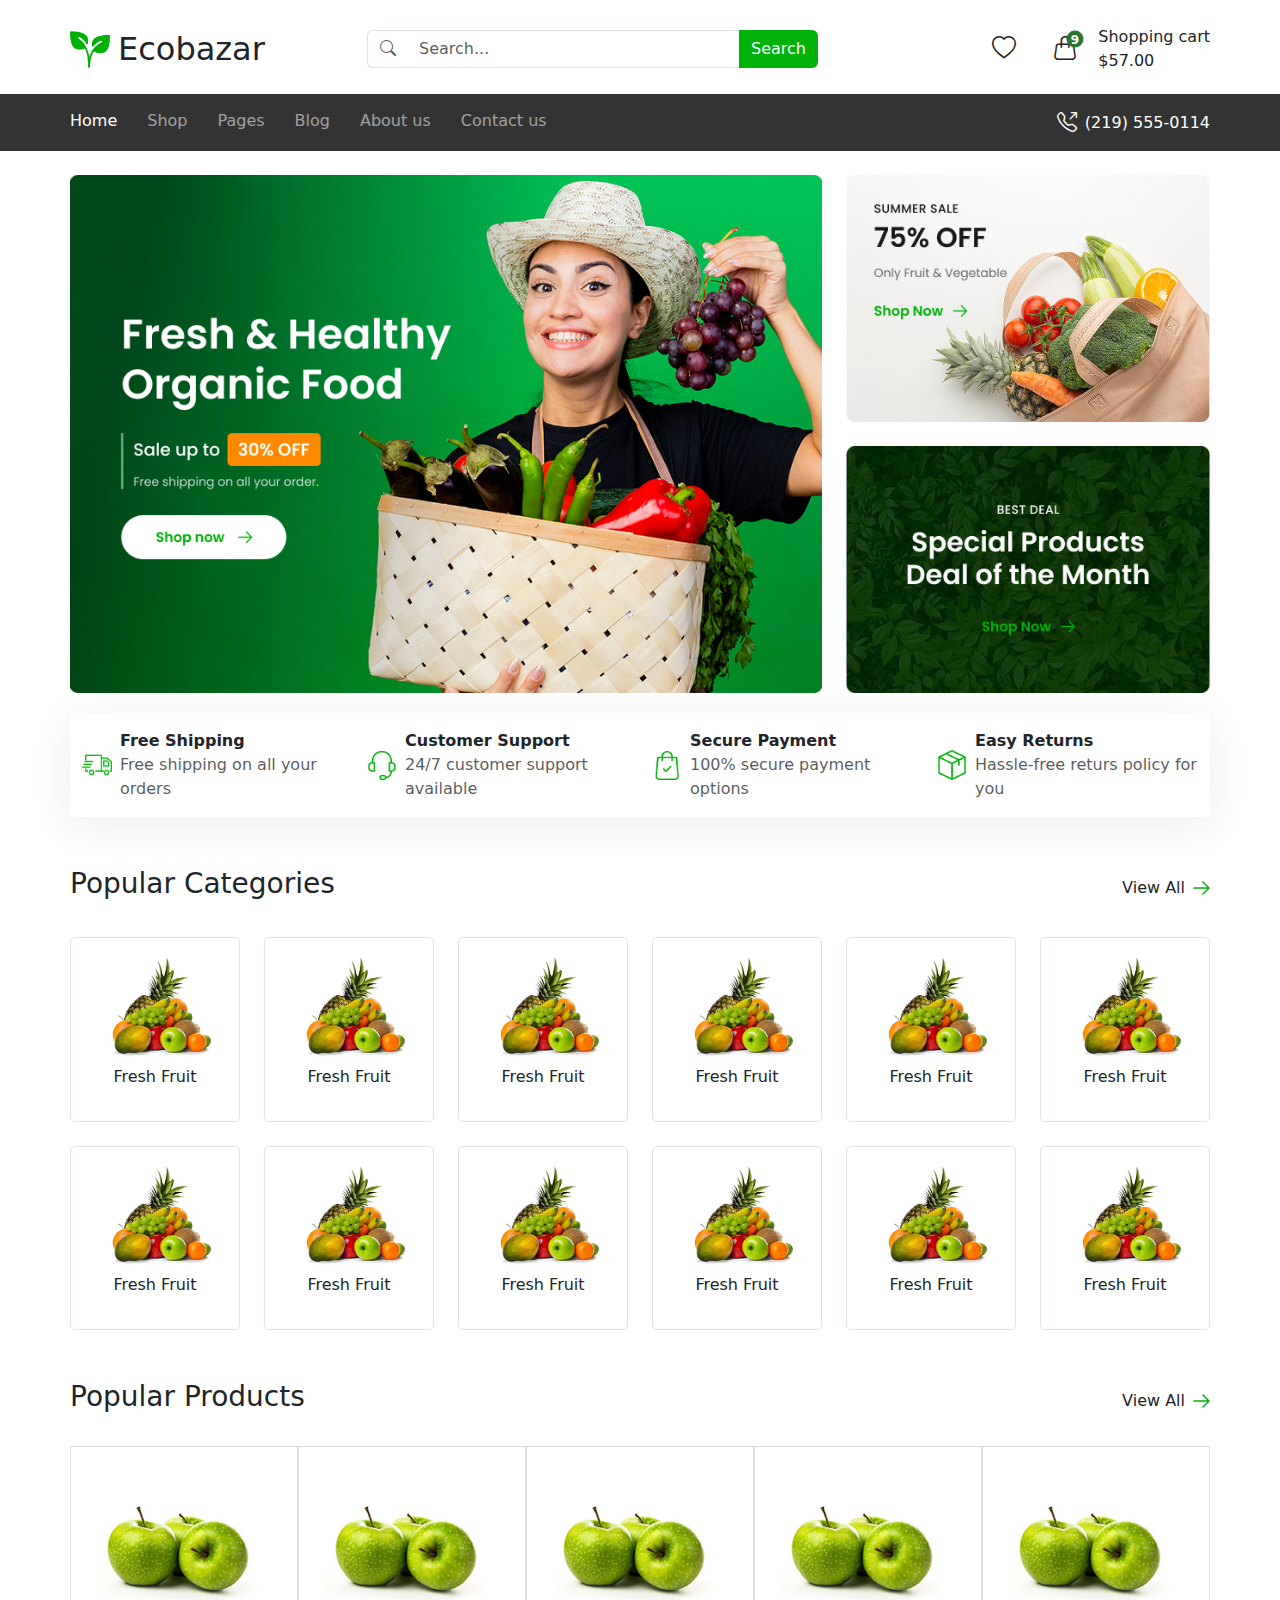
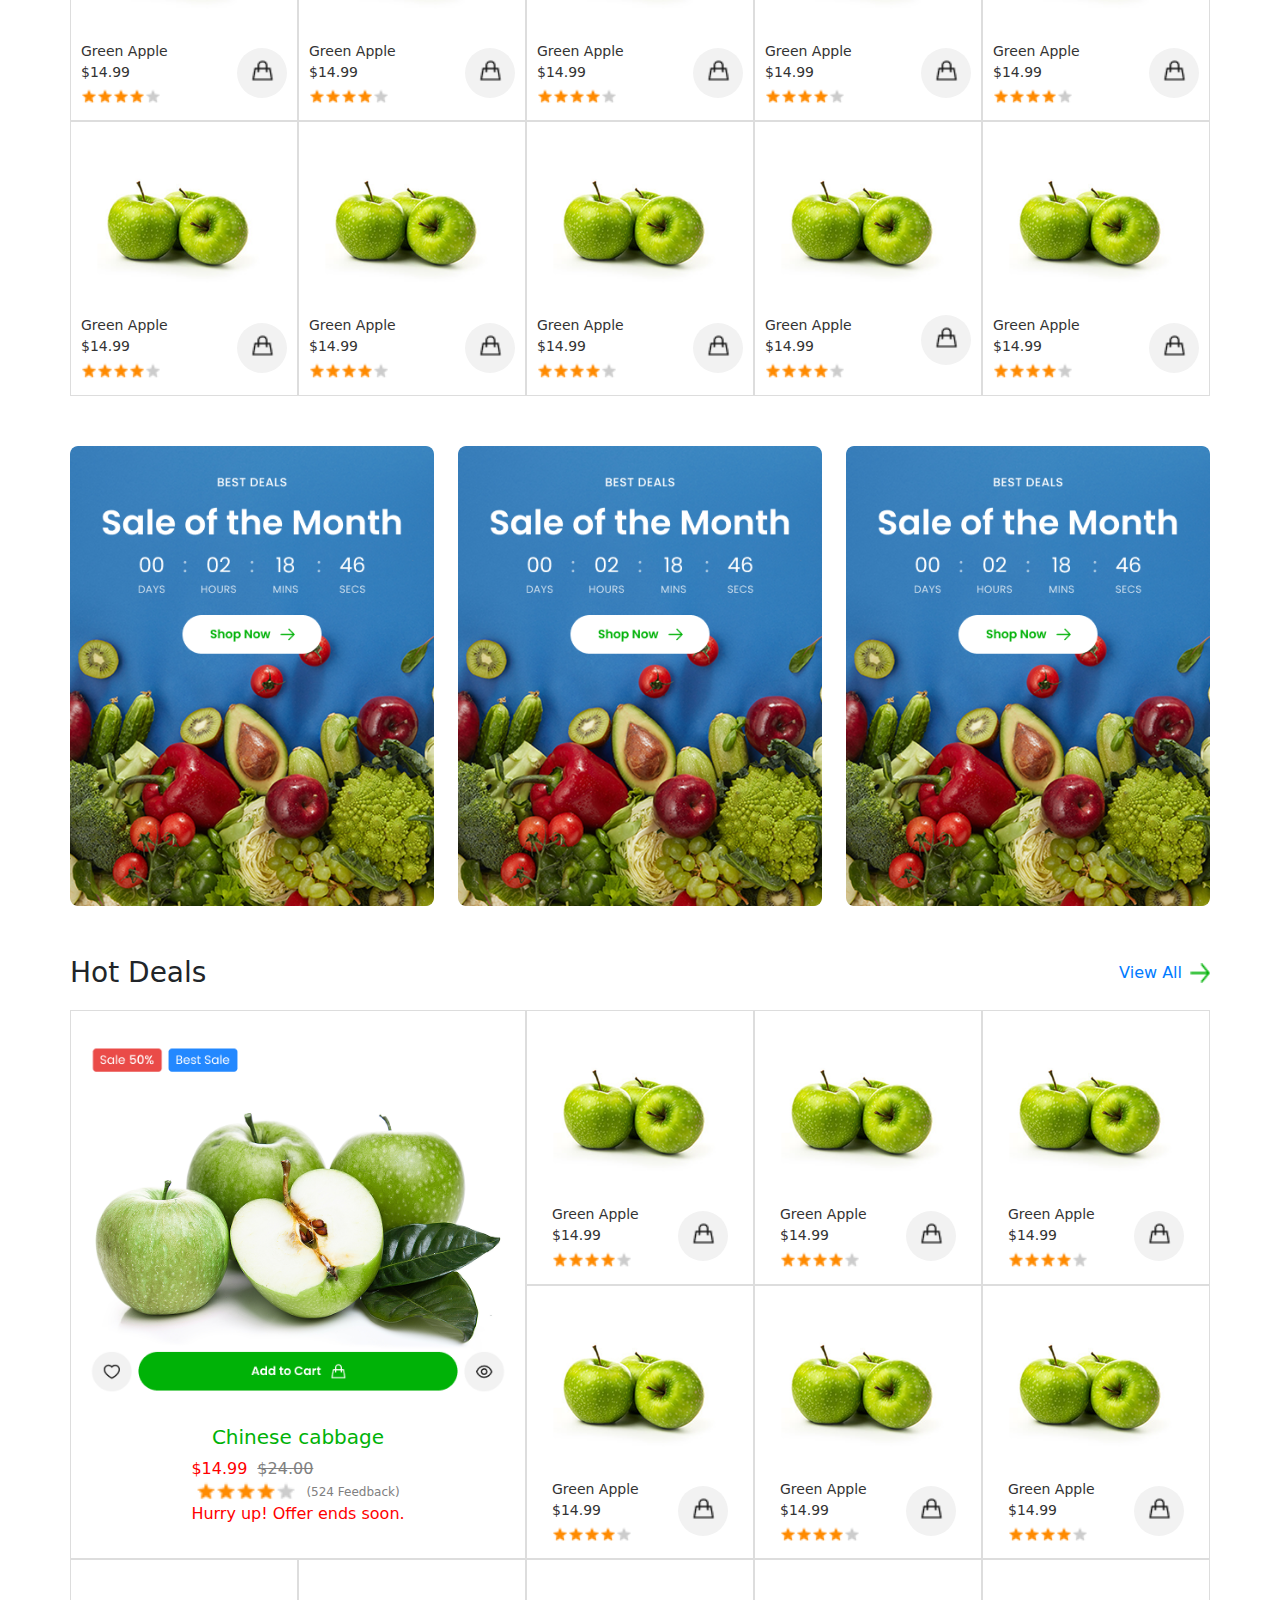
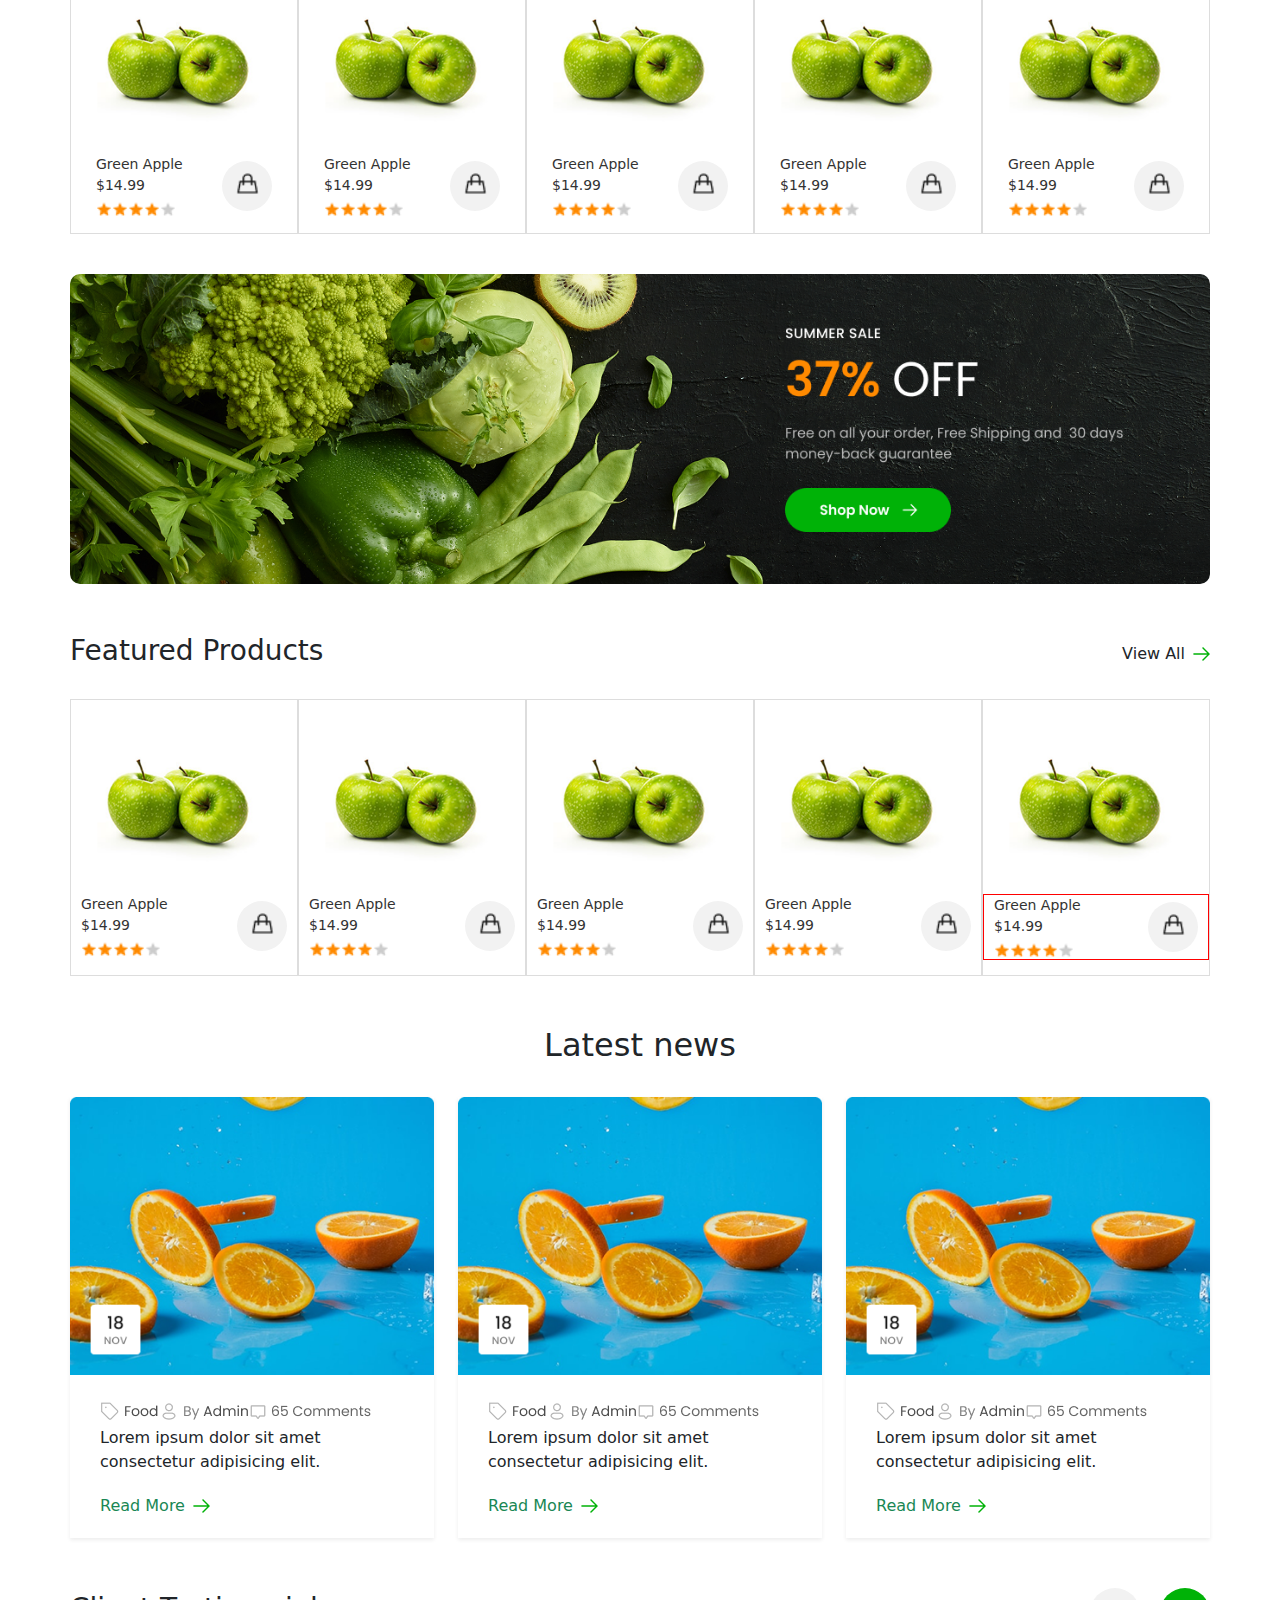
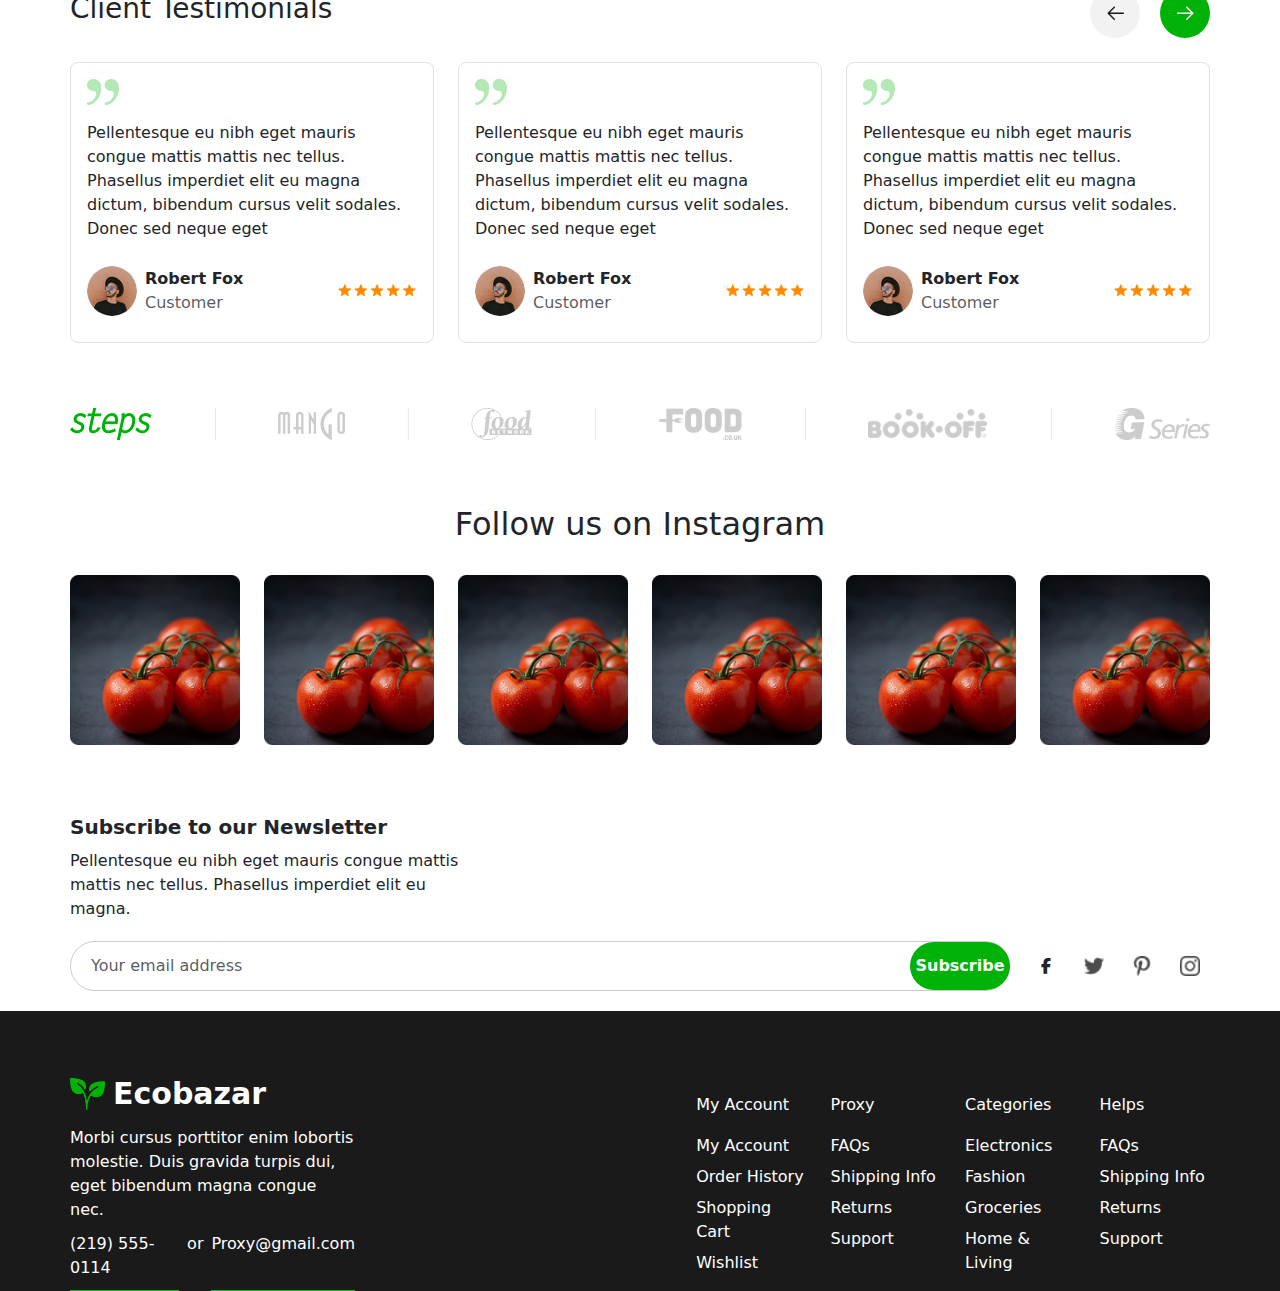
==== commit 570a62b9: "removing shadow and border" ====
--- a/index.html
+++ b/index.html
@@ -23,6 +23,16 @@
     referrerpolicy="no-referrer"
   />
   <style>
+    body {
+      box-sizing: border-box;
+      margin: 0;
+      padding: 0;
+    }
+    body::-webkit-scrollbar {
+      scrollbar-width: none;
+      scroll-behavior: smooth;
+      width: none;
+    }
     /* CSS Grid for Products */
     .product-grid {
       display: grid;
@@ -76,7 +86,7 @@
       max-width: 180px;
     }
 
-    .container::-webkit-scrollbar {
+    .carousal::-webkit-scrollbar {
       display: none;
     }
 
@@ -102,7 +112,7 @@
     }
   </style>
 
-  <body style="box-sizing: border-box; padding: 0px; margin: 0px">
+  <body>
     <!-- Top Header -->
     <div class="container mt-4" style="padding: 0px">
       <div class="container">
@@ -174,11 +184,10 @@
     <!-- Navigation Bar -->
     <nav
       class="navbar navbar-expand-lg navbar-dark container-fluid"
-      style="background-color: #333333"
+      style="background-color: #333333; margin-top: 20px"
+      ;
     >
-      <!-- style="padding: 0px 28px 0px 20px" -->
       <div class="container" style="padding: 0px">
-        <!-- Navbar Toggle Button -->
         <button
           class="navbar-toggler"
           type="button"
@@ -373,11 +382,9 @@
 
       <!-- Categories Section -->
       <div class="row mt-1 g-4">
-        <!-- Increased gap using g-4 -->
-
         <!-- Category Item 1 -->
         <div class="col-6 col-md-3 col-lg-2 text-center">
-          <div class="border border-1 p-3 shadow-sm" style="border-radius: 5px">
+          <div class="border border-1 p-3" style="border-radius: 5px">
             <!-- Added spacing inside the card -->
             <img
               src="./images/image 1.png"
@@ -391,7 +398,7 @@
 
         <!-- Category Item 2 -->
         <div class="col-6 col-md-3 col-lg-2 text-center">
-          <div class="border border-1 p-3 shadow-sm" style="border-radius: 5px">
+          <div class="border border-1 p-3" style="border-radius: 5px">
             <img
               src="./images/image 1.png"
               alt="Fresh Fruit"
@@ -404,7 +411,7 @@
 
         <!-- Category Item 3 -->
         <div class="col-6 col-md-3 col-lg-2 text-center">
-          <div class="border border-1 p-3 shadow-sm" style="border-radius: 5px">
+          <div class="border border-1 p-3" style="border-radius: 5px">
             <img
               src="./images/image 1.png"
               alt="Fresh Fruit"
@@ -417,7 +424,7 @@
 
         <!-- Category Item 4 -->
         <div class="col-6 col-md-3 col-lg-2 text-center">
-          <div class="border border-1 p-3 shadow-sm" style="border-radius: 5px">
+          <div class="border border-1 p-3" style="border-radius: 5px">
             <img
               src="./images/image 1.png"
               alt="Fresh Fruit"
@@ -430,7 +437,7 @@
 
         <!-- Category Item 5 -->
         <div class="col-6 col-md-3 col-lg-2 text-center">
-          <div class="border border-1 p-3 shadow-sm" style="border-radius: 5px">
+          <div class="border border-1 p-3" style="border-radius: 5px">
             <img
               src="./images/image 1.png"
               alt="Fresh Fruit"
@@ -443,7 +450,7 @@
 
         <!-- Category Item 6 -->
         <div class="col-6 col-md-3 col-lg-2 text-center">
-          <div class="border border-1 p-3 shadow-sm" style="border-radius: 5px">
+          <div class="border border-1 p-3" style="border-radius: 5px">
             <img
               src="./images/image 1.png"
               alt="Fresh Fruit"
@@ -456,7 +463,7 @@
 
         <!-- Category Item 7 -->
         <div class="col-6 col-md-3 col-lg-2 text-center">
-          <div class="border border-1 p-3 shadow-sm" style="border-radius: 5px">
+          <div class="border border-1 p-3" style="border-radius: 5px">
             <img
               src="./images/image 1.png"
               alt="Fresh Fruit"
@@ -469,7 +476,7 @@
 
         <!-- Category Item 8 -->
         <div class="col-6 col-md-3 col-lg-2 text-center">
-          <div class="border border-1 p-3 shadow-sm" style="border-radius: 5px">
+          <div class="border border-1 p-3" style="border-radius: 5px">
             <img
               src="./images/image 1.png"
               alt="Fresh Fruit"
@@ -482,7 +489,7 @@
 
         <!-- Category Item 9 -->
         <div class="col-6 col-md-3 col-lg-2 text-center">
-          <div class="border border-1 p-3 shadow-sm" style="border-radius: 5px">
+          <div class="border border-1 p-3" style="border-radius: 5px">
             <img
               src="./images/image 1.png"
               alt="Fresh Fruit"
@@ -495,7 +502,7 @@
 
         <!-- Category Item 10 -->
         <div class="col-6 col-md-3 col-lg-2 text-center">
-          <div class="border border-1 p-3 shadow-sm" style="border-radius: 5px">
+          <div class="border border-1 p-3" style="border-radius: 5px">
             <img
               src="./images/image 1.png"
               alt="Fresh Fruit"
@@ -508,7 +515,7 @@
 
         <!-- Category Item 11 -->
         <div class="col-6 col-md-3 col-lg-2 text-center">
-          <div class="border border-1 p-3 shadow-sm" style="border-radius: 5px">
+          <div class="border border-1 p-3" style="border-radius: 5px">
             <img
               src="./images/image 1.png"
               alt="Fresh Fruit"
@@ -521,7 +528,7 @@
 
         <!-- Category Item 12 -->
         <div class="col-6 col-md-3 col-lg-2 text-center">
-          <div class="border border-1 p-3 shadow-sm" style="border-radius: 5px">
+          <div class="border border-1 p-3" style="border-radius: 5px">
             <img
               src="./images/image 1.png"
               alt="Fresh Fruit"
@@ -2272,7 +2279,7 @@
 
     <!-- Carousal section -->
     <div
-      class="container"
+      class="container carousal"
       style="
         padding: 0px;
         margin-top: 50px;
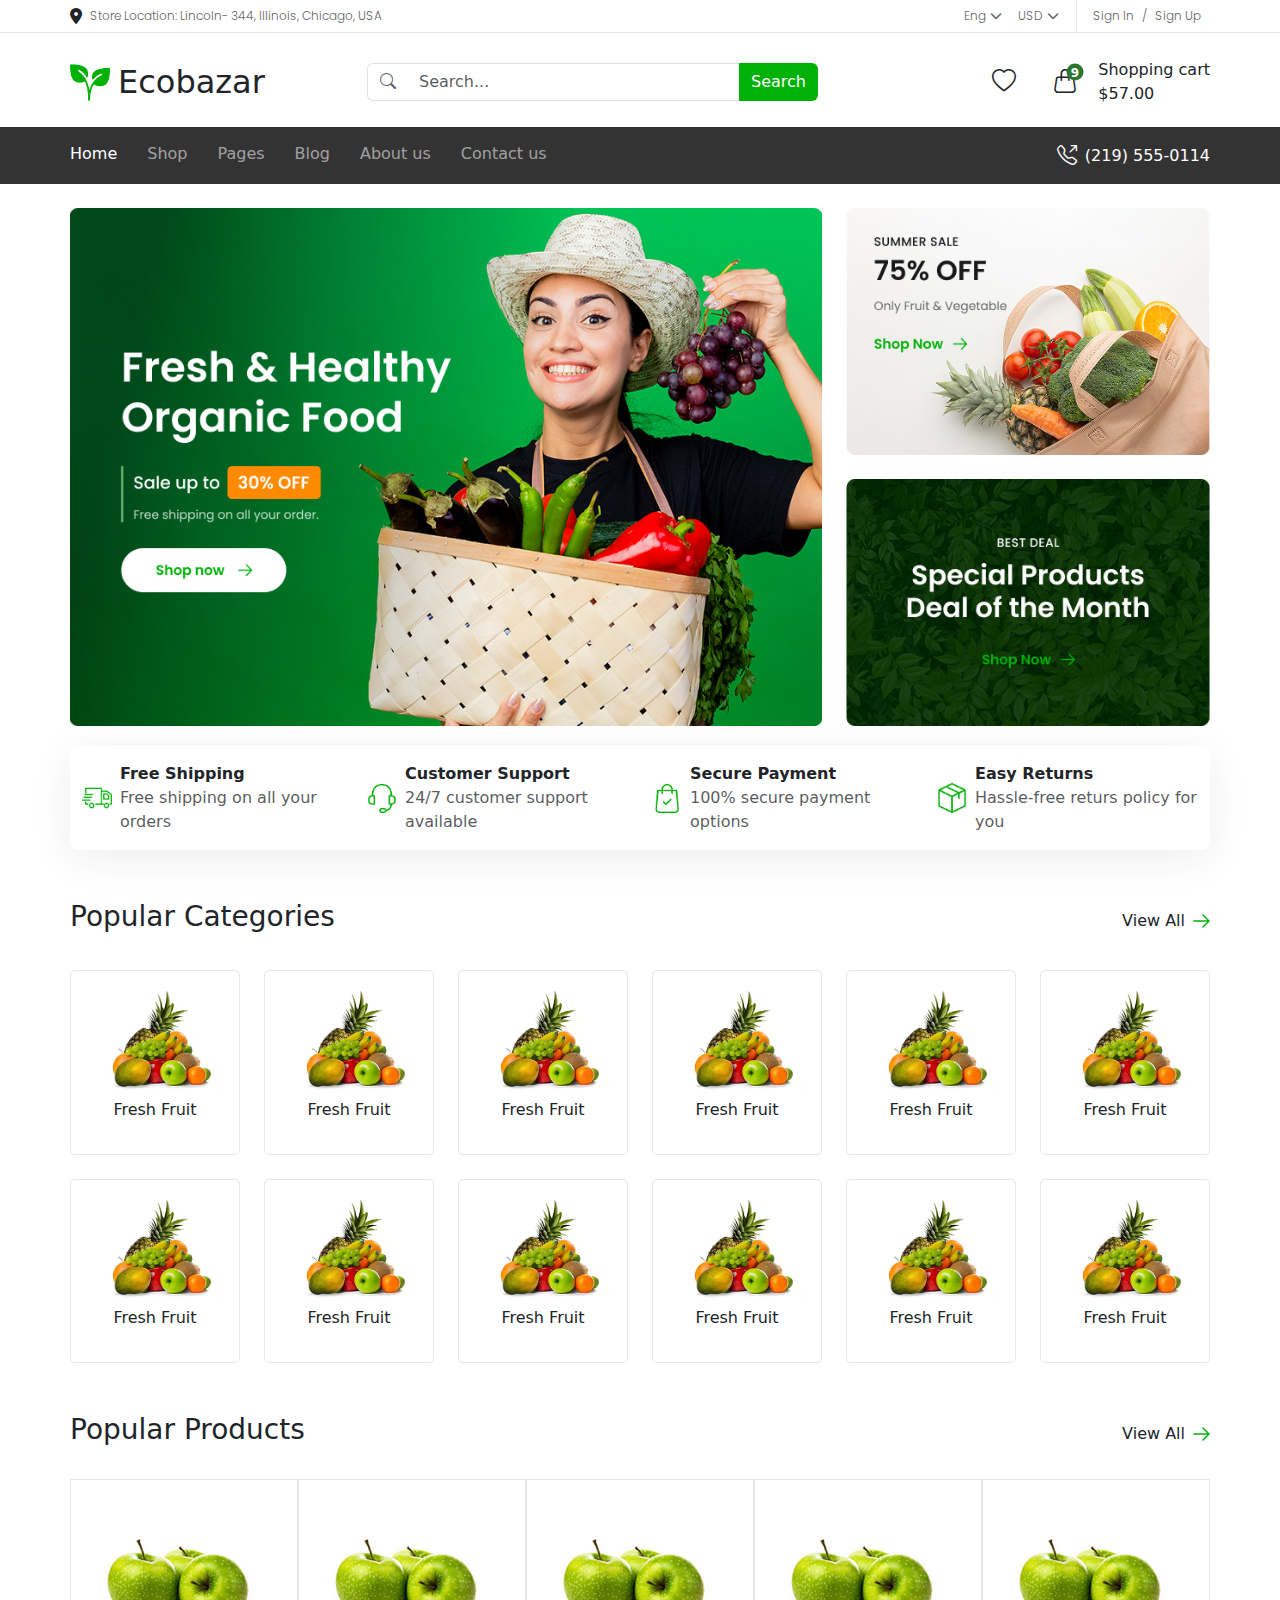
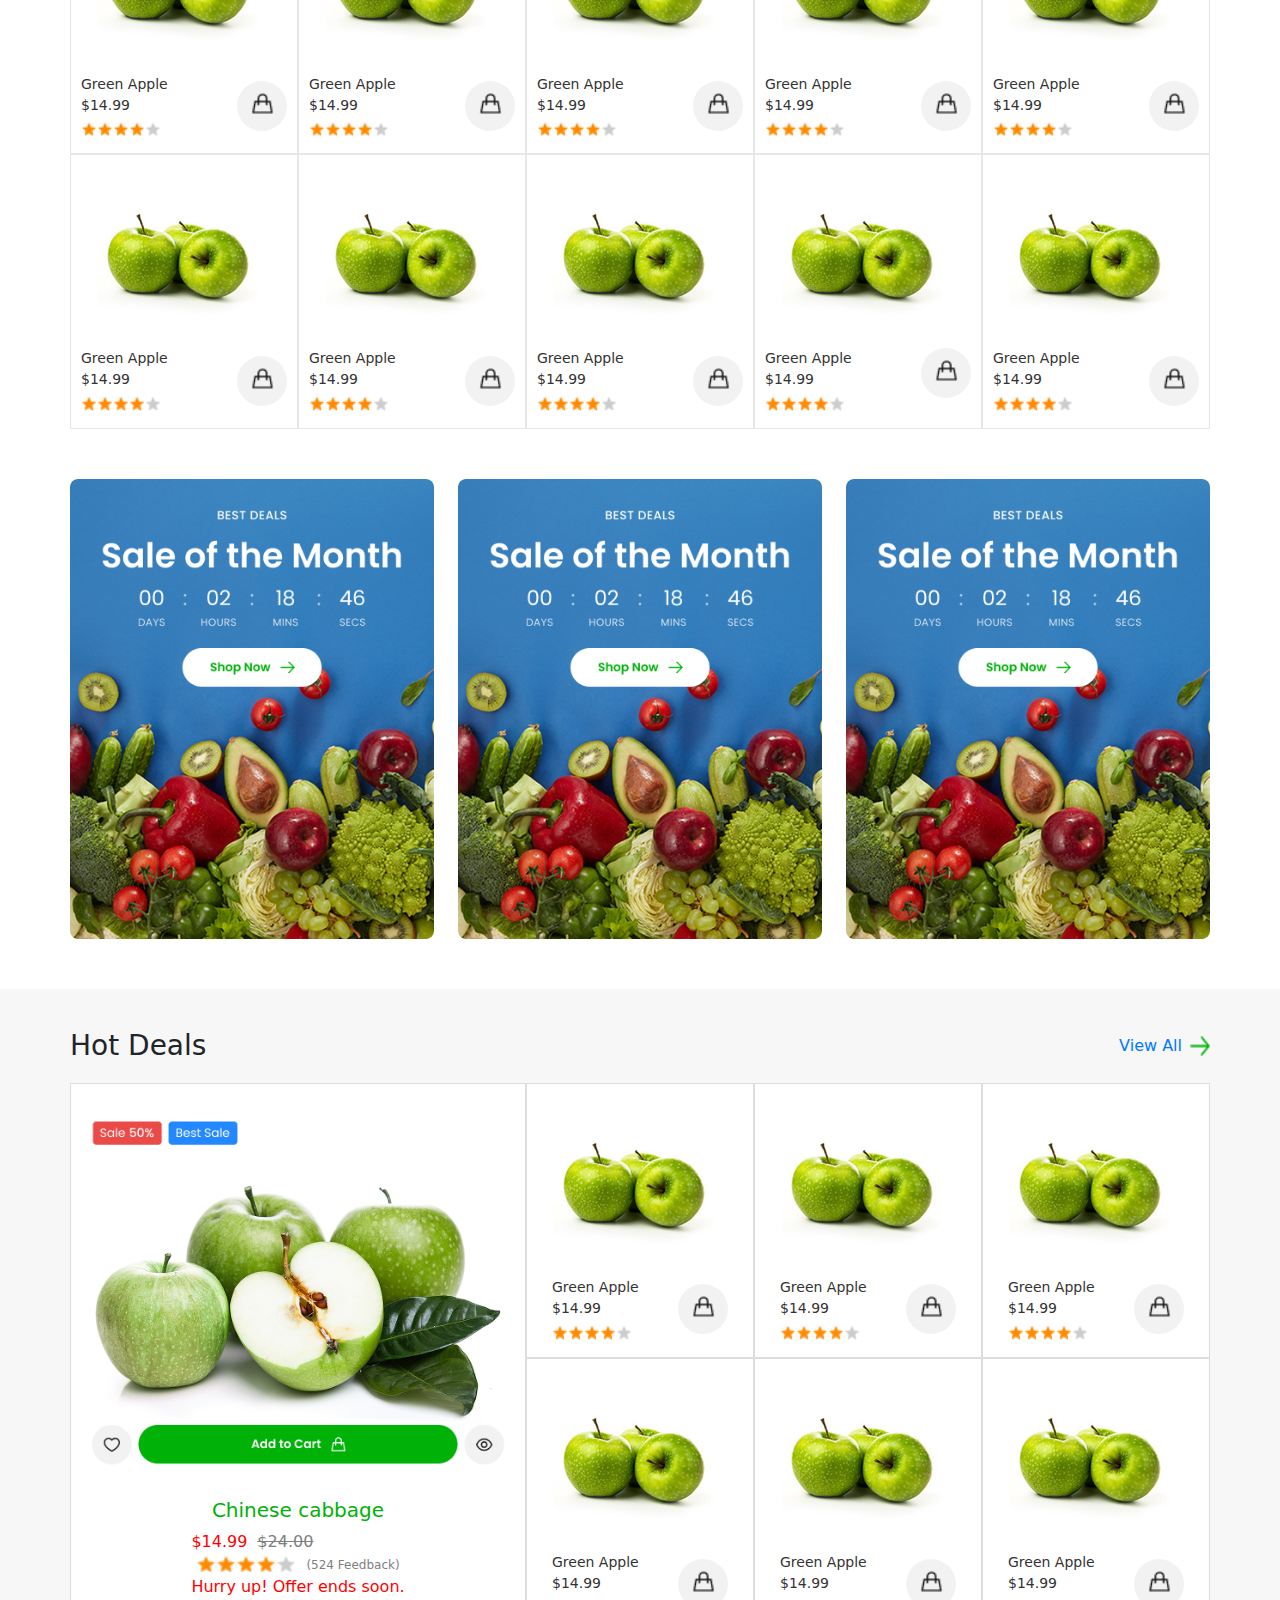
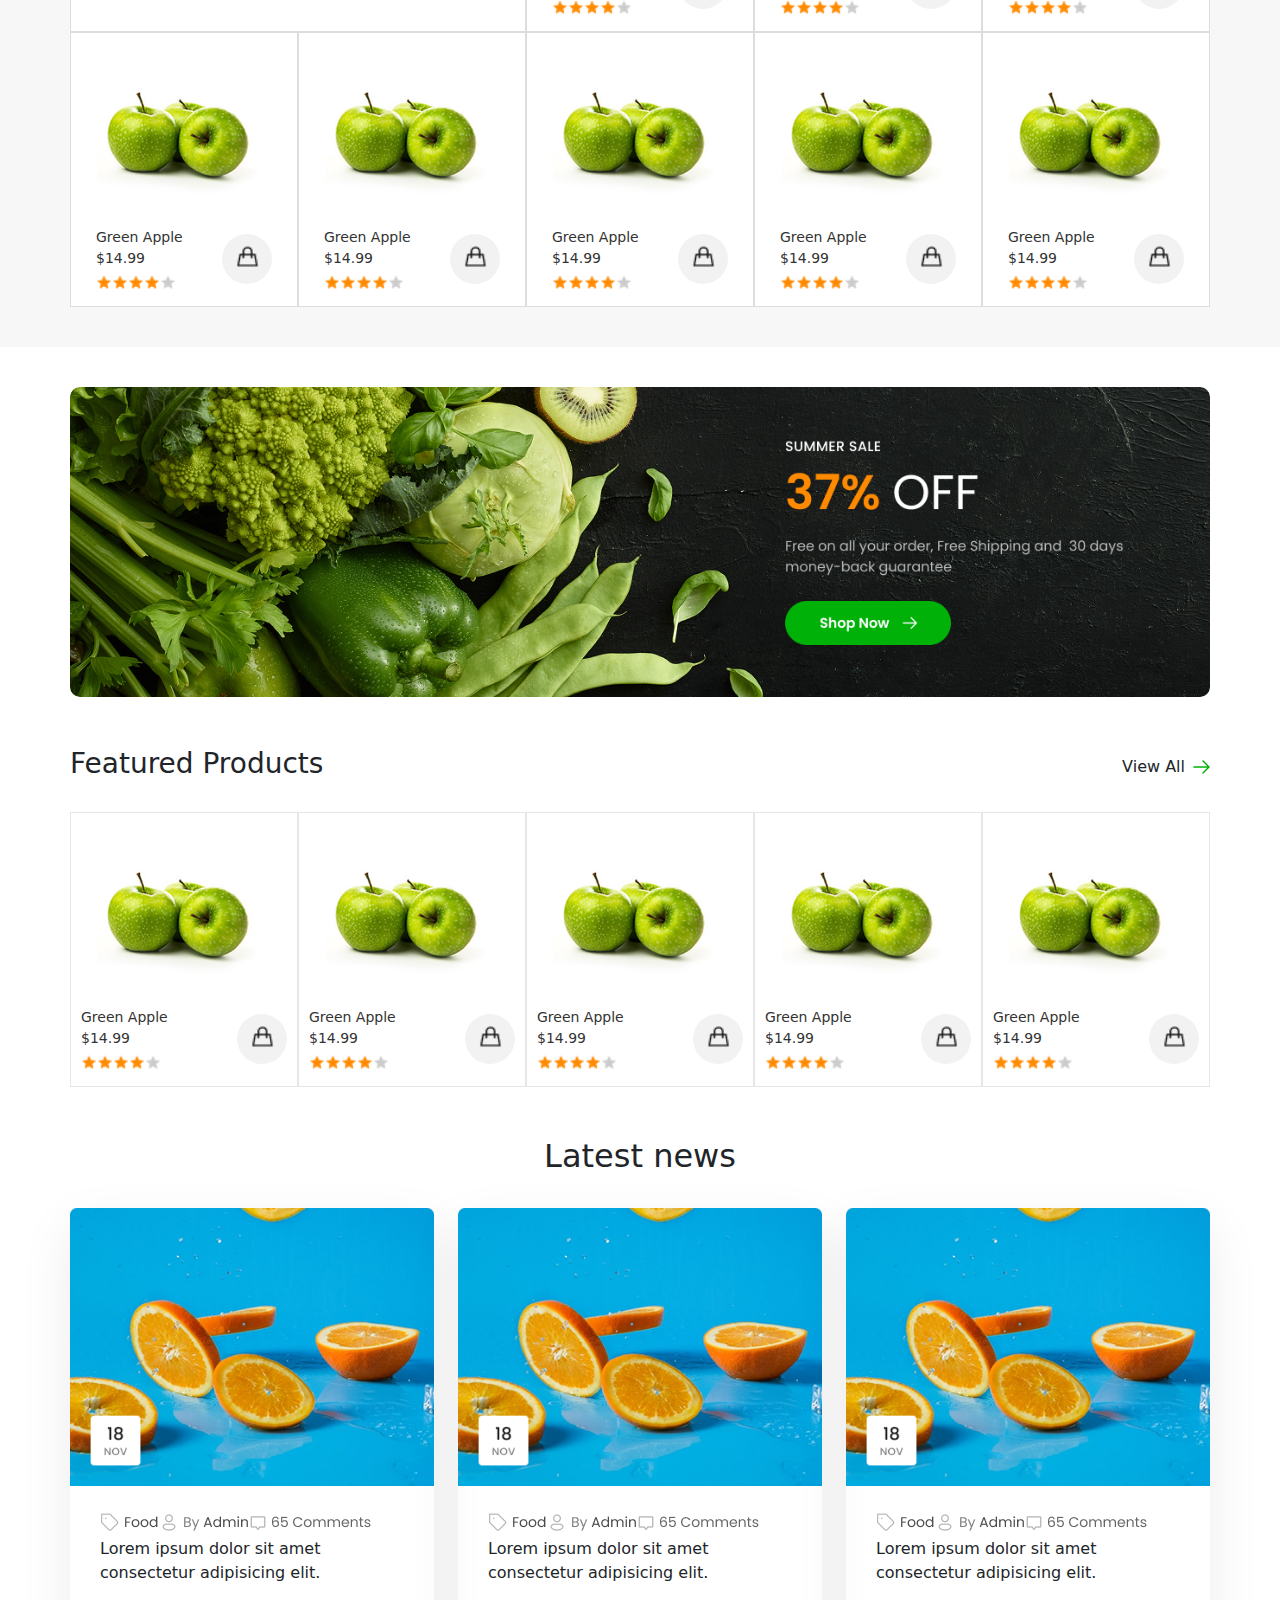
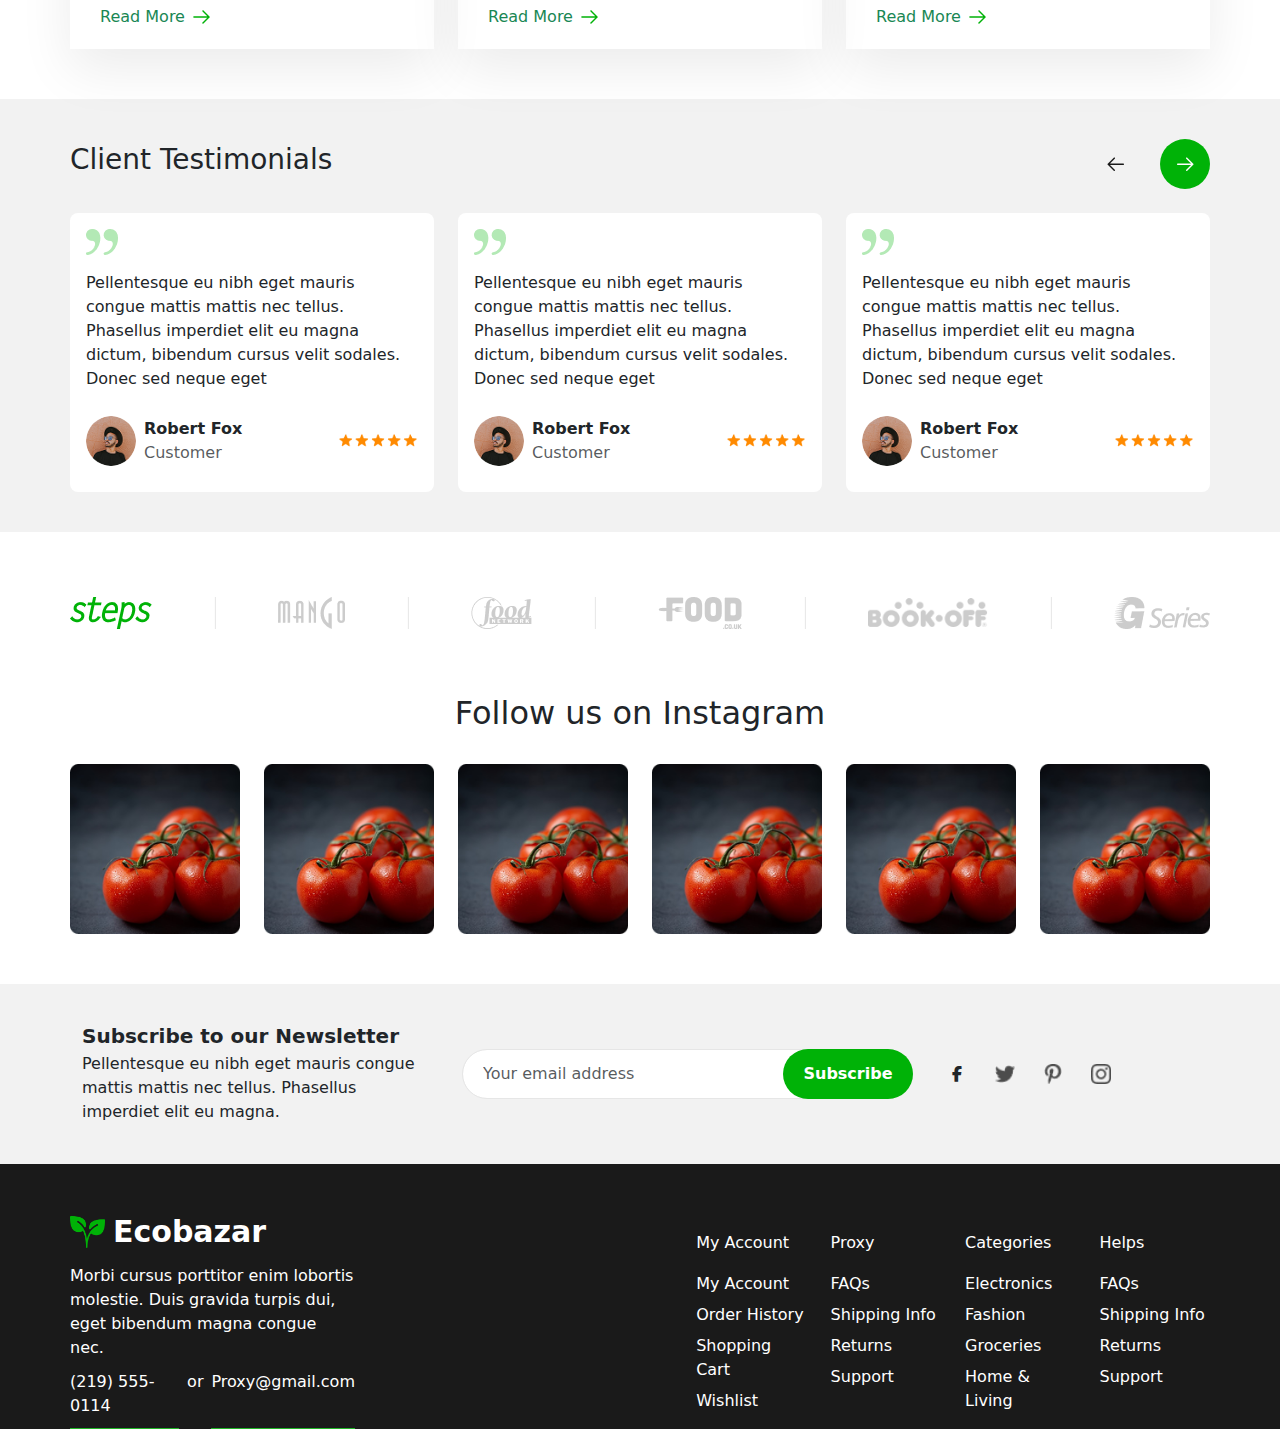
==== commit 832189c0: "add font family, background color and more.." ====
--- a/index.html
+++ b/index.html
@@ -23,10 +23,224 @@
     referrerpolicy="no-referrer"
   />
   <style>
+    /* Font-face declarations */
+    @font-face {
+      font-family: "Poppins";
+      src: url("./Fonts/Poppins-ExtraBold.woff") format("woff"),
+        url("./Fonts/Poppins-ExtraBold.woff2") format("woff2");
+      font-weight: 800;
+      font-style: normal;
+    }
+
+    @font-face {
+      font-family: "Poppins";
+      src: url("./Fonts/Poppins-ExtraBoldItalic.woff") format("woff"),
+        url("./Fonts/Poppins-ExtraBoldItalic.woff2") format("woff2");
+      font-weight: 800;
+      font-style: italic;
+    }
+
+    @font-face {
+      font-family: "Poppins";
+      src: url("./Fonts/Poppins-ExtraLight.woff") format("woff"),
+        url("./Fonts/Poppins-ExtraLight.woff2") format("woff2");
+      font-weight: 200;
+      font-style: normal;
+    }
+
+    @font-face {
+      font-family: "Poppins";
+      src: url("./Fonts/Poppins-ExtraLightItalic.woff") format("woff"),
+        url("./Fonts/Poppins-ExtraLightItalic.woff2") format("woff2");
+      font-weight: 200;
+      font-style: italic;
+    }
+
+    @font-face {
+      font-family: "Poppins";
+      src: url("./Fonts/Poppins-Italic.woff") format("woff"),
+        url("./Fonts/Poppins-Italic.woff2") format("woff2");
+      font-weight: 400;
+      font-style: italic;
+    }
+
+    @font-face {
+      font-family: "Poppins";
+      src: url("./Fonts/Poppins-Light.woff") format("woff"),
+        url("./Fonts/Poppins-Light.woff2") format("woff2");
+      font-weight: 300;
+      font-style: normal;
+    }
+
+    @font-face {
+      font-family: "Poppins";
+      src: url("./Fonts/Poppins-LightItalic.woff") format("woff"),
+        url("./Fonts/Poppins-LightItalic.woff2") format("woff2");
+      font-weight: 300;
+      font-style: italic;
+    }
+
+    @font-face {
+      font-family: "Poppins";
+      src: url("./Fonts/Poppins-Medium.woff") format("woff"),
+        url("./Fonts/Poppins-Medium.woff2") format("woff2");
+      font-weight: 500;
+      font-style: normal;
+    }
+
+    @font-face {
+      font-family: "Poppins";
+      src: url("./Fonts/Poppins-MediumItalic.woff") format("woff"),
+        url("./Fonts/Poppins-MediumItalic.woff2") format("woff2");
+      font-weight: 500;
+      font-style: italic;
+    }
+
+    @font-face {
+      font-family: "Poppins";
+      src: url("./Fonts/Poppins-Regular.woff") format("woff"),
+        url("./Fonts/Poppins-Regular.woff2") format("woff2");
+      font-weight: 400;
+      font-style: normal;
+    }
+
+    @font-face {
+      font-family: "Poppins";
+      src: url("./Fonts/Poppins-SemiBold.woff") format("woff"),
+        url("./Fonts/Poppins-SemiBold.woff2") format("woff2");
+      font-weight: 600;
+      font-style: normal;
+    }
+
+    @font-face {
+      font-family: "Poppins";
+      src: url("./Fonts/Poppins-SemiBoldItalic.woff") format("woff"),
+        url("./Fonts/Poppins-SemiBoldItalic.woff2") format("woff2");
+      font-weight: 600;
+      font-style: italic;
+    }
+
+    @font-face {
+      font-family: "Poppins";
+      src: url("./Fonts/Poppins-Thin.woff") format("woff"),
+        url("./Fonts/Poppins-Thin.woff2") format("woff2");
+      font-weight: 100;
+      font-style: normal;
+    }
+
+    @font-face {
+      font-family: "Poppins";
+      src: url("./Fonts/Poppins-ThinItalic.woff") format("woff"),
+        url("./Fonts/Poppins-ThinItalic.woff2") format("woff2");
+      font-weight: 100;
+      font-style: italic;
+    }
+
+    /* Classes for different font weights and styles */
+    .light {
+      font-family: "Poppins", sans-serif;
+      font-weight: 300;
+      font-size: 18px;
+      color: #000000;
+    }
+
+    .light-italic {
+      font-family: "Poppins", sans-serif;
+      font-weight: 300;
+      font-style: italic;
+      font-size: 18px;
+      color: #666;
+    }
+
+    .extra-bold {
+      font-family: "Poppins", sans-serif;
+      font-weight: 800;
+      font-size: 24px;
+      color: #333;
+    }
+
+    .extra-bold-italic {
+      font-family: "Poppins", sans-serif;
+      font-weight: 800;
+      font-style: italic;
+      font-size: 24px;
+      color: #333;
+    }
+
+    .extra-light {
+      font-family: "Poppins", sans-serif;
+      font-weight: 200;
+      font-size: 20px;
+      color: black;
+    }
+
+    .extra-light-italic {
+      font-family: "Poppins", sans-serif;
+      font-weight: 200;
+      font-style: italic;
+      font-size: 20px;
+      color: #333;
+    }
+
+    .medium {
+      font-family: "Poppins", sans-serif;
+      font-weight: 500;
+      font-size: 20px;
+      color: #444;
+    }
+
+    .semi-bold {
+      font-family: "Poppins", sans-serif;
+      font-weight: 600;
+      font-size: 22px;
+      color: #222;
+    }
+
+    .regular {
+      font-family: "Poppins", sans-serif;
+      font-weight: 400;
+      font-size: 16px;
+      color: #888;
+    }
+
+    .thin {
+      font-family: "Poppins", sans-serif;
+      font-weight: 100;
+      font-size: 18px;
+      color: #aaa;
+    }
+
+    .medium-italic {
+      font-family: "Poppins", sans-serif;
+      font-weight: 500;
+      font-style: italic;
+      font-size: 20px;
+      color: #444;
+    }
+
+    .semi-bold-italic {
+      font-family: "Poppins", sans-serif;
+      font-weight: 600;
+      font-style: italic;
+      font-size: 22px;
+      color: #222;
+    }
+
+    .thin-italic {
+      font-family: "Poppins", sans-serif;
+      font-weight: 100;
+      font-style: italic;
+      font-size: 18px;
+      color: #aaa;
+    }
+  </style>
+
+  <style>
     body {
       box-sizing: border-box;
       margin: 0;
       padding: 0;
+      background: #ffffff;
     }
     body::-webkit-scrollbar {
       scrollbar-width: none;
@@ -66,6 +280,19 @@
     .product-card img:last-child {
       width: 80px; /* Adjust rating image size */
       margin-top: 5px;
+    }
+    .social-icon {
+      display: flex;
+      width: 40px;
+      height: 40px;
+      border-radius: 50%;
+      align-items: center;
+      justify-content: center;
+      transition: 0.3s;
+      cursor: pointer;
+    }
+    .social-icon:hover {
+      background-color: #00b207;
     }
 
     /* Ensure 5 items per row on large screens */
@@ -113,6 +340,56 @@
   </style>
 
   <body>
+    <!-- Signup header -->
+    <div
+      class="container-fluid p-0"
+      style="border-bottom: 1px solid #e6e6e6; background: #ffffff"
+    >
+      <div
+        class="container d-flex justify-content-center justify-content-lg-between align-items-center flex-wrap p-0"
+        style="background: #ffffff"
+      >
+        <!-- Store Location Section -->
+        <div
+          class="d-flex align-items-center text-center justify-content-center gap-2 flex-wrap"
+        >
+          <i class="fa-solid fa-location-dot"></i>
+          <p class="mb-0 light" style="font-size: 12px; color: #666666">
+            Store Location: Lincoln- 344, Illinois, Chicago, USA
+          </p>
+        </div>
+
+        <!-- Right Section (Language, Currency, Sign-in) -->
+        <div class="d-flex align-items-center gap-3 flex-wrap px-2 py-0">
+          <div
+            class="d-flex align-items-center light"
+            style="font-size: 12px; color: #666666"
+          >
+            <p class="mb-0">Eng</p>
+            <i class="fa-solid fa-chevron-down ms-1"></i>
+          </div>
+          <div
+            class="d-flex align-items-center light"
+            style="font-size: 12px; color: #666666"
+          >
+            <p class="mb-0">USD</p>
+            <i class="fa-solid fa-chevron-down ms-1"></i>
+          </div>
+          <div style="display: flex; padding: 0px">
+            <img src="./images/Line 9.png" alt="divider" />
+          </div>
+          <div
+            class="d-flex align-items-center gap-2 light"
+            style="font-size: 12px; color: #666666"
+          >
+            <p class="mb-0">Sign In</p>
+            <p class="mb-0">/</p>
+            <p class="mb-0">Sign Up</p>
+          </div>
+        </div>
+      </div>
+    </div>
+
     <!-- Top Header -->
     <div class="container mt-4" style="padding: 0px">
       <div class="container">
@@ -302,6 +579,7 @@
         box-shadow: 0px 8px 40px 0px #00260314;
         padding: 0px;
         margin-top: 20px;
+        border-radius: 8px;
       "
     >
       <div class="row justify-content-center align-items-center w-100 g-4">
@@ -384,7 +662,10 @@
       <div class="row mt-1 g-4">
         <!-- Category Item 1 -->
         <div class="col-6 col-md-3 col-lg-2 text-center">
-          <div class="border border-1 p-3" style="border-radius: 5px">
+          <div
+            class="p-3"
+            style="border: 1px solid #e6e6e6; border-radius: 5px"
+          >
             <!-- Added spacing inside the card -->
             <img
               src="./images/image 1.png"
@@ -398,7 +679,10 @@
 
         <!-- Category Item 2 -->
         <div class="col-6 col-md-3 col-lg-2 text-center">
-          <div class="border border-1 p-3" style="border-radius: 5px">
+          <div
+            class="p-3"
+            style="border: 1px solid #e6e6e6; border-radius: 5px"
+          >
             <img
               src="./images/image 1.png"
               alt="Fresh Fruit"
@@ -411,7 +695,10 @@
 
         <!-- Category Item 3 -->
         <div class="col-6 col-md-3 col-lg-2 text-center">
-          <div class="border border-1 p-3" style="border-radius: 5px">
+          <div
+            class="p-3"
+            style="border: 1px solid #e6e6e6; border-radius: 5px"
+          >
             <img
               src="./images/image 1.png"
               alt="Fresh Fruit"
@@ -424,7 +711,10 @@
 
         <!-- Category Item 4 -->
         <div class="col-6 col-md-3 col-lg-2 text-center">
-          <div class="border border-1 p-3" style="border-radius: 5px">
+          <div
+            class="p-3"
+            style="border: 1px solid #e6e6e6; border-radius: 5px"
+          >
             <img
               src="./images/image 1.png"
               alt="Fresh Fruit"
@@ -437,7 +727,10 @@
 
         <!-- Category Item 5 -->
         <div class="col-6 col-md-3 col-lg-2 text-center">
-          <div class="border border-1 p-3" style="border-radius: 5px">
+          <div
+            class="p-3"
+            style="border: 1px solid #e6e6e6; border-radius: 5px"
+          >
             <img
               src="./images/image 1.png"
               alt="Fresh Fruit"
@@ -450,7 +743,10 @@
 
         <!-- Category Item 6 -->
         <div class="col-6 col-md-3 col-lg-2 text-center">
-          <div class="border border-1 p-3" style="border-radius: 5px">
+          <div
+            class="p-3"
+            style="border: 1px solid #e6e6e6; border-radius: 5px"
+          >
             <img
               src="./images/image 1.png"
               alt="Fresh Fruit"
@@ -463,7 +759,10 @@
 
         <!-- Category Item 7 -->
         <div class="col-6 col-md-3 col-lg-2 text-center">
-          <div class="border border-1 p-3" style="border-radius: 5px">
+          <div
+            class="p-3"
+            style="border: 1px solid #e6e6e6; border-radius: 5px"
+          >
             <img
               src="./images/image 1.png"
               alt="Fresh Fruit"
@@ -476,7 +775,10 @@
 
         <!-- Category Item 8 -->
         <div class="col-6 col-md-3 col-lg-2 text-center">
-          <div class="border border-1 p-3" style="border-radius: 5px">
+          <div
+            class="p-3"
+            style="border: 1px solid #e6e6e6; border-radius: 5px"
+          >
             <img
               src="./images/image 1.png"
               alt="Fresh Fruit"
@@ -489,7 +791,10 @@
 
         <!-- Category Item 9 -->
         <div class="col-6 col-md-3 col-lg-2 text-center">
-          <div class="border border-1 p-3" style="border-radius: 5px">
+          <div
+            class="p-3"
+            style="border: 1px solid #e6e6e6; border-radius: 5px"
+          >
             <img
               src="./images/image 1.png"
               alt="Fresh Fruit"
@@ -502,7 +807,10 @@
 
         <!-- Category Item 10 -->
         <div class="col-6 col-md-3 col-lg-2 text-center">
-          <div class="border border-1 p-3" style="border-radius: 5px">
+          <div
+            class="p-3"
+            style="border: 1px solid #e6e6e6; border-radius: 5px"
+          >
             <img
               src="./images/image 1.png"
               alt="Fresh Fruit"
@@ -515,7 +823,10 @@
 
         <!-- Category Item 11 -->
         <div class="col-6 col-md-3 col-lg-2 text-center">
-          <div class="border border-1 p-3" style="border-radius: 5px">
+          <div
+            class="p-3"
+            style="border: 1px solid #e6e6e6; border-radius: 5px"
+          >
             <img
               src="./images/image 1.png"
               alt="Fresh Fruit"
@@ -528,7 +839,10 @@
 
         <!-- Category Item 12 -->
         <div class="col-6 col-md-3 col-lg-2 text-center">
-          <div class="border border-1 p-3" style="border-radius: 5px">
+          <div
+            class="p-3"
+            style="border: 1px solid #e6e6e6; border-radius: 5px"
+          >
             <img
               src="./images/image 1.png"
               alt="Fresh Fruit"
@@ -554,7 +868,10 @@
       </div>
 
       <div class="product-grid mt-4">
-        <div class="product-card" style="padding: 15px 0px">
+        <div
+          class="product-card"
+          style="padding: 15px 0px; border: 1px solid #e6e6e6"
+        >
           <img
             src="./images/Product Image.png"
             alt="Fresh Fruit"
@@ -602,7 +919,10 @@
             </div>
           </div>
         </div>
-        <div class="product-card" style="padding: 15px 0px">
+        <div
+          class="product-card"
+          style="padding: 15px 0px; border: 1px solid #e6e6e6"
+        >
           <img
             src="./images/Product Image.png"
             alt="Fresh Fruit"
@@ -650,7 +970,10 @@
             </div>
           </div>
         </div>
-        <div class="product-card" style="padding: 15px 0px">
+        <div
+          class="product-card"
+          style="padding: 15px 0px; border: 1px solid #e6e6e6"
+        >
           <img
             src="./images/Product Image.png"
             alt="Fresh Fruit"
@@ -698,7 +1021,10 @@
             </div>
           </div>
         </div>
-        <div class="product-card" style="padding: 15px 0px">
+        <div
+          class="product-card"
+          style="padding: 15px 0px; border: 1px solid #e6e6e6"
+        >
           <img
             src="./images/Product Image.png"
             alt="Fresh Fruit"
@@ -746,7 +1072,10 @@
             </div>
           </div>
         </div>
-        <div class="product-card" style="padding: 15px 0px">
+        <div
+          class="product-card"
+          style="padding: 15px 0px; border: 1px solid #e6e6e6"
+        >
           <img
             src="./images/Product Image.png"
             alt="Fresh Fruit"
@@ -794,7 +1123,10 @@
             </div>
           </div>
         </div>
-        <div class="product-card" style="padding: 15px 0px">
+        <div
+          class="product-card"
+          style="padding: 15px 0px; border: 1px solid #e6e6e6"
+        >
           <img
             src="./images/Product Image.png"
             alt="Fresh Fruit"
@@ -842,7 +1174,10 @@
             </div>
           </div>
         </div>
-        <div class="product-card" style="padding: 15px 0px">
+        <div
+          class="product-card"
+          style="padding: 15px 0px; border: 1px solid #e6e6e6"
+        >
           <img
             src="./images/Product Image.png"
             alt="Fresh Fruit"
@@ -890,7 +1225,10 @@
             </div>
           </div>
         </div>
-        <div class="product-card" style="padding: 15px 0px">
+        <div
+          class="product-card"
+          style="padding: 15px 0px; border: 1px solid #e6e6e6"
+        >
           <img
             src="./images/Product Image.png"
             alt="Fresh Fruit"
@@ -938,7 +1276,10 @@
             </div>
           </div>
         </div>
-        <div class="product-card" style="padding: 15px 0px">
+        <div
+          class="product-card"
+          style="padding: 15px 0px; border: 1px solid #e6e6e6"
+        >
           <img
             src="./images/Product Image.png"
             alt="Fresh Fruit"
@@ -985,7 +1326,10 @@
             </div>
           </div>
         </div>
-        <div class="product-card" style="padding: 15px 0px">
+        <div
+          class="product-card"
+          style="padding: 15px 0px; border: 1px solid #e6e6e6"
+        >
           <img
             src="./images/Product Image.png"
             alt="Fresh Fruit"
@@ -1067,693 +1411,702 @@
     </div>
 
     <!-- Hot Deals section -->
-    <div class="container" style="padding: 0px; margin-top: 50px">
-      <div
-        class="row d-flex justify-content-between align-items-center"
-        style="margin-bottom: 20px"
-      >
-        <div class="col-auto">
-          <h3 style="margin: 0">Hot Deals</h3>
-        </div>
+    <div
+      class="container-fluid"
+      style="
+        background-color: #f7f7f7;
+        padding: 40px 0px 40px 0px;
+        margin-top: 50px;
+      "
+    >
+      <div class="container" style="padding: 0px">
         <div
-          class="col-auto d-flex align-items-center gap-2"
-          style="cursor: pointer; color: #007bff"
+          class="row d-flex justify-content-between align-items-center"
+          style="margin-bottom: 20px"
         >
-          <p class="mb-0">View All</p>
-          <img
-            src="./images/Group.png"
-            alt=""
-            style="width: 20px; height: 20px"
-          />
-        </div>
-      </div>
-
-      <!-- Product Grid -->
-      <div
-        style="
-          display: grid;
-          grid-template-columns: repeat(5, 1fr);
-          background-color: #fff;
-        "
-      >
-        <!-- Large Product (Big Image) -->
+          <div class="col-auto">
+            <h3 style="margin: 0">Hot Deals</h3>
+          </div>
+          <div
+            class="col-auto d-flex align-items-center gap-2"
+            style="cursor: pointer; color: #007bff"
+          >
+            <p class="mb-0">View All</p>
+            <img
+              src="./images/Group.png"
+              alt=""
+              style="width: 20px; height: 20px"
+            />
+          </div>
+        </div>
+
+        <!-- Product Grid -->
         <div
           style="
-            border: 1px solid #ddd;
-            /* box-shadow: 2px 2px 10px rgba(0, 0, 0, 0.1); */
-            display: flex;
-            flex-direction: column;
-            align-items: center;
-            grid-column: span 2;
-            grid-row: span 2;
-            text-align: center;
-            justify-content: center;
+            display: grid;
+            grid-template-columns: repeat(5, 1fr);
+            background-color: #fff;
           "
         >
-          <img
-            src="./images/Image.png"
-            alt="Big Product"
-            style="width: 100%; object-fit: cover"
-          />
-          <div>
-            <p style="font-size: 20px; color: #00b207; margin: 10px 0 5px">
-              Chinese cabbage
-            </p>
-            <div style="display: flex; gap: 10px">
-              <span style="color: red">$14.99</span>
-              <span style="text-decoration: line-through; color: gray"
-                >$24.00</span
-              >
-            </div>
-            <div
-              style="
-                display: flex;
-                gap: 10px;
+          <!-- Large Product (Big Image) -->
+          <div
+            style="
+              border: 1px solid #ddd;
+              /* box-shadow: 2px 2px 10px rgba(0, 0, 0, 0.1); */
+              display: flex;
+              flex-direction: column;
+              align-items: center;
+              grid-column: span 2;
+              grid-row: span 2;
+              text-align: center;
+              justify-content: center;
+            "
+          >
+            <img
+              src="./images/Image.png"
+              alt="Big Product"
+              style="width: 100%; object-fit: cover"
+            />
+            <div>
+              <p style="font-size: 20px; color: #00b207; margin: 10px 0 5px">
+                Chinese cabbage
+              </p>
+              <div style="display: flex; gap: 10px">
+                <span style="color: red">$14.99</span>
+                <span style="text-decoration: line-through; color: gray"
+                  >$24.00</span
+                >
+              </div>
+              <div
+                style="
+                  display: flex;
+                  gap: 10px;
+                  align-items: center;
+                  justify-content: center;
+                "
+              >
+                <img src="./images/Rating.png" alt="" style="width: 100px" />
+                <span style="font-size: 12px; color: gray">(524 Feedback)</span>
+              </div>
+              <p style="color: red">Hurry up! Offer ends soon.</p>
+            </div>
+          </div>
+
+          <!-- Small Product Cards -->
+          <div
+            class="product-card"
+            style="
+              border: 1px solid #ddd;
+              display: flex;
+              align-items: center;
+              justify-content: center;
+              padding: 15px;
+            "
+          >
+            <img
+              src="./images/Product Image.png"
+              alt="Product 1"
+              style="width: 100%; object-fit: cover"
+            />
+            <div
+              style="
+                display: flex;
+                flex-direction: row;
+                justify-content: space-between;
+                width: 100%;
+                padding: 0px 10px;
                 align-items: center;
-                justify-content: center;
-              "
-            >
-              <img src="./images/Rating.png" alt="" style="width: 100px" />
-              <span style="font-size: 12px; color: gray">(524 Feedback)</span>
-            </div>
-            <p style="color: red">Hurry up! Offer ends soon.</p>
-          </div>
-        </div>
-
-        <!-- Small Product Cards -->
-        <div
-          class="product-card"
-          style="
-            border: 1px solid #ddd;
-            display: flex;
-            align-items: center;
-            justify-content: center;
-            padding: 15px;
-          "
-        >
-          <img
-            src="./images/Product Image.png"
-            alt="Product 1"
-            style="width: 100%; object-fit: cover"
-          />
-          <div
+              "
+            >
+              <div
+                style="
+                  display: flex;
+                  align-items: start;
+                  flex-direction: column;
+                  justify-content: center;
+                "
+              >
+                <p class="">Green Apple</p>
+                <p>$14.99</p>
+                <img src="./images/Rating.png" alt="" />
+              </div>
+              <div
+                style="
+                  display: flex;
+                  width: 50px;
+                  height: 50px;
+                  background-color: #f2f2f2;
+                  border-radius: 50%;
+                  align-items: center;
+                  justify-content: center;
+                "
+              >
+                <img
+                  src="./images/bag-icon.png"
+                  alt=""
+                  style="width: 25px; height: 25px"
+                />
+              </div>
+            </div>
+          </div>
+          <div
+            class="product-card"
             style="
+              border: 1px solid #ddd;
               display: flex;
-              flex-direction: row;
-              justify-content: space-between;
-              width: 100%;
-              padding: 0px 10px;
               align-items: center;
+              justify-content: center;
+              padding: 15px;
             "
           >
-            <div
-              style="
-                display: flex;
-                align-items: start;
-                flex-direction: column;
-                justify-content: center;
-              "
-            >
-              <p class="">Green Apple</p>
-              <p>$14.99</p>
-              <img src="./images/Rating.png" alt="" />
-            </div>
-            <div
-              style="
-                display: flex;
-                width: 50px;
-                height: 50px;
-                background-color: #f2f2f2;
-                border-radius: 50%;
+            <img
+              src="./images/Product Image.png"
+              alt="Product 1"
+              style="width: 100%; object-fit: cover"
+            />
+            <div
+              style="
+                display: flex;
+                flex-direction: row;
+                justify-content: space-between;
+                width: 100%;
+                padding: 0px 10px;
                 align-items: center;
-                justify-content: center;
-              "
-            >
-              <img
-                src="./images/bag-icon.png"
-                alt=""
-                style="width: 25px; height: 25px"
-              />
-            </div>
-          </div>
-        </div>
-        <div
-          class="product-card"
-          style="
-            border: 1px solid #ddd;
-            display: flex;
-            align-items: center;
-            justify-content: center;
-            padding: 15px;
-          "
-        >
-          <img
-            src="./images/Product Image.png"
-            alt="Product 1"
-            style="width: 100%; object-fit: cover"
-          />
-          <div
+              "
+            >
+              <div
+                style="
+                  display: flex;
+                  align-items: start;
+                  flex-direction: column;
+                  justify-content: center;
+                "
+              >
+                <p class="">Green Apple</p>
+                <p>$14.99</p>
+                <img src="./images/Rating.png" alt="" />
+              </div>
+              <div
+                style="
+                  display: flex;
+                  width: 50px;
+                  height: 50px;
+                  background-color: #f2f2f2;
+                  border-radius: 50%;
+                  align-items: center;
+                  justify-content: center;
+                "
+              >
+                <img
+                  src="./images/bag-icon.png"
+                  alt=""
+                  style="width: 25px; height: 25px"
+                />
+              </div>
+            </div>
+          </div>
+          <div
+            class="product-card"
             style="
+              border: 1px solid #ddd;
               display: flex;
-              flex-direction: row;
-              justify-content: space-between;
-              width: 100%;
-              padding: 0px 10px;
               align-items: center;
+              justify-content: center;
+              padding: 15px;
             "
           >
-            <div
-              style="
-                display: flex;
-                align-items: start;
-                flex-direction: column;
-                justify-content: center;
-              "
-            >
-              <p class="">Green Apple</p>
-              <p>$14.99</p>
-              <img src="./images/Rating.png" alt="" />
-            </div>
-            <div
-              style="
-                display: flex;
-                width: 50px;
-                height: 50px;
-                background-color: #f2f2f2;
-                border-radius: 50%;
+            <img
+              src="./images/Product Image.png"
+              alt="Product 1"
+              style="width: 100%; object-fit: cover"
+            />
+            <div
+              style="
+                display: flex;
+                flex-direction: row;
+                justify-content: space-between;
+                width: 100%;
+                padding: 0px 10px;
                 align-items: center;
-                justify-content: center;
-              "
-            >
-              <img
-                src="./images/bag-icon.png"
-                alt=""
-                style="width: 25px; height: 25px"
-              />
-            </div>
-          </div>
-        </div>
-        <div
-          class="product-card"
-          style="
-            border: 1px solid #ddd;
-            display: flex;
-            align-items: center;
-            justify-content: center;
-            padding: 15px;
-          "
-        >
-          <img
-            src="./images/Product Image.png"
-            alt="Product 1"
-            style="width: 100%; object-fit: cover"
-          />
-          <div
+              "
+            >
+              <div
+                style="
+                  display: flex;
+                  align-items: start;
+                  flex-direction: column;
+                  justify-content: center;
+                "
+              >
+                <p class="">Green Apple</p>
+                <p>$14.99</p>
+                <img src="./images/Rating.png" alt="" />
+              </div>
+              <div
+                style="
+                  display: flex;
+                  width: 50px;
+                  height: 50px;
+                  background-color: #f2f2f2;
+                  border-radius: 50%;
+                  align-items: center;
+                  justify-content: center;
+                "
+              >
+                <img
+                  src="./images/bag-icon.png"
+                  alt=""
+                  style="width: 25px; height: 25px"
+                />
+              </div>
+            </div>
+          </div>
+          <div
+            class="product-card"
             style="
+              border: 1px solid #ddd;
               display: flex;
-              flex-direction: row;
-              justify-content: space-between;
-              width: 100%;
-              padding: 0px 10px;
               align-items: center;
+              justify-content: center;
+              padding: 15px;
             "
           >
-            <div
-              style="
-                display: flex;
-                align-items: start;
-                flex-direction: column;
-                justify-content: center;
-              "
-            >
-              <p class="">Green Apple</p>
-              <p>$14.99</p>
-              <img src="./images/Rating.png" alt="" />
-            </div>
-            <div
-              style="
-                display: flex;
-                width: 50px;
-                height: 50px;
-                background-color: #f2f2f2;
-                border-radius: 50%;
+            <img
+              src="./images/Product Image.png"
+              alt="Product 1"
+              style="width: 100%; object-fit: cover"
+            />
+            <div
+              style="
+                display: flex;
+                flex-direction: row;
+                justify-content: space-between;
+                width: 100%;
+                padding: 0px 10px;
                 align-items: center;
-                justify-content: center;
-              "
-            >
-              <img
-                src="./images/bag-icon.png"
-                alt=""
-                style="width: 25px; height: 25px"
-              />
-            </div>
-          </div>
-        </div>
-        <div
-          class="product-card"
-          style="
-            border: 1px solid #ddd;
-            display: flex;
-            align-items: center;
-            justify-content: center;
-            padding: 15px;
-          "
-        >
-          <img
-            src="./images/Product Image.png"
-            alt="Product 1"
-            style="width: 100%; object-fit: cover"
-          />
-          <div
+              "
+            >
+              <div
+                style="
+                  display: flex;
+                  align-items: start;
+                  flex-direction: column;
+                  justify-content: center;
+                "
+              >
+                <p class="">Green Apple</p>
+                <p>$14.99</p>
+                <img src="./images/Rating.png" alt="" />
+              </div>
+              <div
+                style="
+                  display: flex;
+                  width: 50px;
+                  height: 50px;
+                  background-color: #f2f2f2;
+                  border-radius: 50%;
+                  align-items: center;
+                  justify-content: center;
+                "
+              >
+                <img
+                  src="./images/bag-icon.png"
+                  alt=""
+                  style="width: 25px; height: 25px"
+                />
+              </div>
+            </div>
+          </div>
+          <div
+            class="product-card"
             style="
+              border: 1px solid #ddd;
               display: flex;
-              flex-direction: row;
-              justify-content: space-between;
-              width: 100%;
-              padding: 0px 10px;
               align-items: center;
+              justify-content: center;
+              padding: 15px;
             "
           >
-            <div
-              style="
-                display: flex;
-                align-items: start;
-                flex-direction: column;
-                justify-content: center;
-              "
-            >
-              <p class="">Green Apple</p>
-              <p>$14.99</p>
-              <img src="./images/Rating.png" alt="" />
-            </div>
-            <div
-              style="
-                display: flex;
-                width: 50px;
-                height: 50px;
-                background-color: #f2f2f2;
-                border-radius: 50%;
+            <img
+              src="./images/Product Image.png"
+              alt="Product 1"
+              style="width: 100%; object-fit: cover"
+            />
+            <div
+              style="
+                display: flex;
+                flex-direction: row;
+                justify-content: space-between;
+                width: 100%;
+                padding: 0px 10px;
                 align-items: center;
-                justify-content: center;
-              "
-            >
-              <img
-                src="./images/bag-icon.png"
-                alt=""
-                style="width: 25px; height: 25px"
-              />
-            </div>
-          </div>
-        </div>
-        <div
-          class="product-card"
-          style="
-            border: 1px solid #ddd;
-            display: flex;
-            align-items: center;
-            justify-content: center;
-            padding: 15px;
-          "
-        >
-          <img
-            src="./images/Product Image.png"
-            alt="Product 1"
-            style="width: 100%; object-fit: cover"
-          />
-          <div
+              "
+            >
+              <div
+                style="
+                  display: flex;
+                  align-items: start;
+                  flex-direction: column;
+                  justify-content: center;
+                "
+              >
+                <p class="">Green Apple</p>
+                <p>$14.99</p>
+                <img src="./images/Rating.png" alt="" />
+              </div>
+              <div
+                style="
+                  display: flex;
+                  width: 50px;
+                  height: 50px;
+                  background-color: #f2f2f2;
+                  border-radius: 50%;
+                  align-items: center;
+                  justify-content: center;
+                "
+              >
+                <img
+                  src="./images/bag-icon.png"
+                  alt=""
+                  style="width: 25px; height: 25px"
+                />
+              </div>
+            </div>
+          </div>
+          <div
+            class="product-card"
             style="
+              border: 1px solid #ddd;
               display: flex;
-              flex-direction: row;
-              justify-content: space-between;
-              width: 100%;
-              padding: 0px 10px;
               align-items: center;
+              justify-content: center;
+              padding: 15px;
             "
           >
-            <div
-              style="
-                display: flex;
-                align-items: start;
-                flex-direction: column;
-                justify-content: center;
-              "
-            >
-              <p class="">Green Apple</p>
-              <p>$14.99</p>
-              <img src="./images/Rating.png" alt="" />
-            </div>
-            <div
-              style="
-                display: flex;
-                width: 50px;
-                height: 50px;
-                background-color: #f2f2f2;
-                border-radius: 50%;
+            <img
+              src="./images/Product Image.png"
+              alt="Product 1"
+              style="width: 100%; object-fit: cover"
+            />
+            <div
+              style="
+                display: flex;
+                flex-direction: row;
+                justify-content: space-between;
+                width: 100%;
+                padding: 0px 10px;
                 align-items: center;
-                justify-content: center;
-              "
-            >
-              <img
-                src="./images/bag-icon.png"
-                alt=""
-                style="width: 25px; height: 25px"
-              />
-            </div>
-          </div>
-        </div>
-        <div
-          class="product-card"
-          style="
-            border: 1px solid #ddd;
-            display: flex;
-            align-items: center;
-            justify-content: center;
-            padding: 15px;
-          "
-        >
-          <img
-            src="./images/Product Image.png"
-            alt="Product 1"
-            style="width: 100%; object-fit: cover"
-          />
-          <div
+              "
+            >
+              <div
+                style="
+                  display: flex;
+                  align-items: start;
+                  flex-direction: column;
+                  justify-content: center;
+                "
+              >
+                <p class="">Green Apple</p>
+                <p>$14.99</p>
+                <img src="./images/Rating.png" alt="" />
+              </div>
+              <div
+                style="
+                  display: flex;
+                  width: 50px;
+                  height: 50px;
+                  background-color: #f2f2f2;
+                  border-radius: 50%;
+                  align-items: center;
+                  justify-content: center;
+                "
+              >
+                <img
+                  src="./images/bag-icon.png"
+                  alt=""
+                  style="width: 25px; height: 25px"
+                />
+              </div>
+            </div>
+          </div>
+          <div
+            class="product-card"
             style="
+              border: 1px solid #ddd;
               display: flex;
-              flex-direction: row;
-              justify-content: space-between;
-              width: 100%;
-              padding: 0px 10px;
               align-items: center;
+              justify-content: center;
+              padding: 15px;
             "
           >
-            <div
-              style="
-                display: flex;
-                align-items: start;
-                flex-direction: column;
-                justify-content: center;
-              "
-            >
-              <p class="">Green Apple</p>
-              <p>$14.99</p>
-              <img src="./images/Rating.png" alt="" />
-            </div>
-            <div
-              style="
-                display: flex;
-                width: 50px;
-                height: 50px;
-                background-color: #f2f2f2;
-                border-radius: 50%;
+            <img
+              src="./images/Product Image.png"
+              alt="Product 1"
+              style="width: 100%; object-fit: cover"
+            />
+            <div
+              style="
+                display: flex;
+                flex-direction: row;
+                justify-content: space-between;
+                width: 100%;
+                padding: 0px 10px;
                 align-items: center;
-                justify-content: center;
-              "
-            >
-              <img
-                src="./images/bag-icon.png"
-                alt=""
-                style="width: 25px; height: 25px"
-              />
-            </div>
-          </div>
-        </div>
-        <div
-          class="product-card"
-          style="
-            border: 1px solid #ddd;
-            display: flex;
-            align-items: center;
-            justify-content: center;
-            padding: 15px;
-          "
-        >
-          <img
-            src="./images/Product Image.png"
-            alt="Product 1"
-            style="width: 100%; object-fit: cover"
-          />
-          <div
+              "
+            >
+              <div
+                style="
+                  display: flex;
+                  align-items: start;
+                  flex-direction: column;
+                  justify-content: center;
+                "
+              >
+                <p class="">Green Apple</p>
+                <p>$14.99</p>
+                <img src="./images/Rating.png" alt="" />
+              </div>
+              <div
+                style="
+                  display: flex;
+                  width: 50px;
+                  height: 50px;
+                  background-color: #f2f2f2;
+                  border-radius: 50%;
+                  align-items: center;
+                  justify-content: center;
+                "
+              >
+                <img
+                  src="./images/bag-icon.png"
+                  alt=""
+                  style="width: 25px; height: 25px"
+                />
+              </div>
+            </div>
+          </div>
+          <div
+            class="product-card"
             style="
+              border: 1px solid #ddd;
               display: flex;
-              flex-direction: row;
-              justify-content: space-between;
-              width: 100%;
-              padding: 0px 10px;
               align-items: center;
+              justify-content: center;
+              padding: 15px;
             "
           >
-            <div
-              style="
-                display: flex;
-                align-items: start;
-                flex-direction: column;
-                justify-content: center;
-              "
-            >
-              <p class="">Green Apple</p>
-              <p>$14.99</p>
-              <img src="./images/Rating.png" alt="" />
-            </div>
-            <div
-              style="
-                display: flex;
-                width: 50px;
-                height: 50px;
-                background-color: #f2f2f2;
-                border-radius: 50%;
+            <img
+              src="./images/Product Image.png"
+              alt="Product 1"
+              style="width: 100%; object-fit: cover"
+            />
+            <div
+              style="
+                display: flex;
+                flex-direction: row;
+                justify-content: space-between;
+                width: 100%;
+                padding: 0px 10px;
                 align-items: center;
-                justify-content: center;
-              "
-            >
-              <img
-                src="./images/bag-icon.png"
-                alt=""
-                style="width: 25px; height: 25px"
-              />
-            </div>
-          </div>
-        </div>
-        <div
-          class="product-card"
-          style="
-            border: 1px solid #ddd;
-            display: flex;
-            align-items: center;
-            justify-content: center;
-            padding: 15px;
-          "
-        >
-          <img
-            src="./images/Product Image.png"
-            alt="Product 1"
-            style="width: 100%; object-fit: cover"
-          />
-          <div
+              "
+            >
+              <div
+                style="
+                  display: flex;
+                  align-items: start;
+                  flex-direction: column;
+                  justify-content: center;
+                "
+              >
+                <p class="">Green Apple</p>
+                <p>$14.99</p>
+                <img src="./images/Rating.png" alt="" />
+              </div>
+              <div
+                style="
+                  display: flex;
+                  width: 50px;
+                  height: 50px;
+                  background-color: #f2f2f2;
+                  border-radius: 50%;
+                  align-items: center;
+                  justify-content: center;
+                "
+              >
+                <img
+                  src="./images/bag-icon.png"
+                  alt=""
+                  style="width: 25px; height: 25px"
+                />
+              </div>
+            </div>
+          </div>
+          <div
+            class="product-card"
             style="
+              border: 1px solid #ddd;
               display: flex;
-              flex-direction: row;
-              justify-content: space-between;
-              width: 100%;
-              padding: 0px 10px;
               align-items: center;
+              justify-content: center;
+              padding: 15px;
             "
           >
-            <div
-              style="
-                display: flex;
-                align-items: start;
-                flex-direction: column;
-                justify-content: center;
-              "
-            >
-              <p class="">Green Apple</p>
-              <p>$14.99</p>
-              <img src="./images/Rating.png" alt="" />
-            </div>
-            <div
-              style="
-                display: flex;
-                width: 50px;
-                height: 50px;
-                background-color: #f2f2f2;
-                border-radius: 50%;
+            <img
+              src="./images/Product Image.png"
+              alt="Product 1"
+              style="width: 100%; object-fit: cover"
+            />
+            <div
+              style="
+                display: flex;
+                flex-direction: row;
+                justify-content: space-between;
+                width: 100%;
+                padding: 0px 10px;
                 align-items: center;
-                justify-content: center;
-              "
-            >
-              <img
-                src="./images/bag-icon.png"
-                alt=""
-                style="width: 25px; height: 25px"
-              />
-            </div>
-          </div>
-        </div>
-        <div
-          class="product-card"
-          style="
-            border: 1px solid #ddd;
-            display: flex;
-            align-items: center;
-            justify-content: center;
-            padding: 15px;
-          "
-        >
-          <img
-            src="./images/Product Image.png"
-            alt="Product 1"
-            style="width: 100%; object-fit: cover"
-          />
-          <div
+              "
+            >
+              <div
+                style="
+                  display: flex;
+                  align-items: start;
+                  flex-direction: column;
+                  justify-content: center;
+                "
+              >
+                <p class="">Green Apple</p>
+                <p>$14.99</p>
+                <img src="./images/Rating.png" alt="" />
+              </div>
+              <div
+                style="
+                  display: flex;
+                  width: 50px;
+                  height: 50px;
+                  background-color: #f2f2f2;
+                  border-radius: 50%;
+                  align-items: center;
+                  justify-content: center;
+                "
+              >
+                <img
+                  src="./images/bag-icon.png"
+                  alt=""
+                  style="width: 25px; height: 25px"
+                />
+              </div>
+            </div>
+          </div>
+          <div
+            class="product-card"
             style="
+              border: 1px solid #ddd;
               display: flex;
-              flex-direction: row;
-              justify-content: space-between;
-              width: 100%;
-              padding: 0px 10px;
               align-items: center;
+              justify-content: center;
+              padding: 15px;
             "
           >
-            <div
-              style="
-                display: flex;
-                align-items: start;
-                flex-direction: column;
-                justify-content: center;
-              "
-            >
-              <p class="">Green Apple</p>
-              <p>$14.99</p>
-              <img src="./images/Rating.png" alt="" />
-            </div>
-            <div
-              style="
-                display: flex;
-                width: 50px;
-                height: 50px;
-                background-color: #f2f2f2;
-                border-radius: 50%;
+            <img
+              src="./images/Product Image.png"
+              alt="Product 1"
+              style="width: 100%; object-fit: cover"
+            />
+            <div
+              style="
+                display: flex;
+                flex-direction: row;
+                justify-content: space-between;
+                width: 100%;
+                padding: 0px 10px;
                 align-items: center;
-                justify-content: center;
-              "
-            >
-              <img
-                src="./images/bag-icon.png"
-                alt=""
-                style="width: 25px; height: 25px"
-              />
-            </div>
-          </div>
-        </div>
-        <div
-          class="product-card"
-          style="
-            border: 1px solid #ddd;
-            display: flex;
-            align-items: center;
-            justify-content: center;
-            padding: 15px;
-          "
-        >
-          <img
-            src="./images/Product Image.png"
-            alt="Product 1"
-            style="width: 100%; object-fit: cover"
-          />
-          <div
+              "
+            >
+              <div
+                style="
+                  display: flex;
+                  align-items: start;
+                  flex-direction: column;
+                  justify-content: center;
+                "
+              >
+                <p class="">Green Apple</p>
+                <p>$14.99</p>
+                <img src="./images/Rating.png" alt="" />
+              </div>
+              <div
+                style="
+                  display: flex;
+                  width: 50px;
+                  height: 50px;
+                  background-color: #f2f2f2;
+                  border-radius: 50%;
+                  align-items: center;
+                  justify-content: center;
+                "
+              >
+                <img
+                  src="./images/bag-icon.png"
+                  alt=""
+                  style="width: 25px; height: 25px"
+                />
+              </div>
+            </div>
+          </div>
+          <div
+            class="product-card"
             style="
+              border: 1px solid #ddd;
               display: flex;
-              flex-direction: row;
-              justify-content: space-between;
-              width: 100%;
-              padding: 0px 10px;
               align-items: center;
+              justify-content: center;
+              padding: 15px;
             "
           >
-            <div
-              style="
-                display: flex;
-                align-items: start;
-                flex-direction: column;
-                justify-content: center;
-              "
-            >
-              <p class="">Green Apple</p>
-              <p>$14.99</p>
-              <img src="./images/Rating.png" alt="" />
-            </div>
-            <div
-              style="
-                display: flex;
-                width: 50px;
-                height: 50px;
-                background-color: #f2f2f2;
-                border-radius: 50%;
+            <img
+              src="./images/Product Image.png"
+              alt="Product 1"
+              style="width: 100%; object-fit: cover"
+            />
+            <div
+              style="
+                display: flex;
+                flex-direction: row;
+                justify-content: space-between;
+                width: 100%;
+                padding: 0px 10px;
                 align-items: center;
-                justify-content: center;
-              "
-            >
-              <img
-                src="./images/bag-icon.png"
-                alt=""
-                style="width: 25px; height: 25px"
-              />
-            </div>
-          </div>
-        </div>
-        <div
-          class="product-card"
-          style="
-            border: 1px solid #ddd;
-            display: flex;
-            align-items: center;
-            justify-content: center;
-            padding: 15px;
-          "
-        >
-          <img
-            src="./images/Product Image.png"
-            alt="Product 1"
-            style="width: 100%; object-fit: cover"
-          />
-          <div
-            style="
-              display: flex;
-              flex-direction: row;
-              justify-content: space-between;
-              width: 100%;
-              padding: 0px 10px;
-              align-items: center;
-            "
-          >
-            <div
-              style="
-                display: flex;
-                align-items: start;
-                flex-direction: column;
-                justify-content: center;
-              "
-            >
-              <p class="">Green Apple</p>
-              <p>$14.99</p>
-              <img src="./images/Rating.png" alt="" />
-            </div>
-            <div
-              style="
-                display: flex;
-                width: 50px;
-                height: 50px;
-                background-color: #f2f2f2;
-                border-radius: 50%;
-                align-items: center;
-                justify-content: center;
-              "
-            >
-              <img
-                src="./images/bag-icon.png"
-                alt=""
-                style="width: 25px; height: 25px"
-              />
+              "
+            >
+              <div
+                style="
+                  display: flex;
+                  align-items: start;
+                  flex-direction: column;
+                  justify-content: center;
+                "
+              >
+                <p class="">Green Apple</p>
+                <p>$14.99</p>
+                <img src="./images/Rating.png" alt="" />
+              </div>
+              <div
+                style="
+                  display: flex;
+                  width: 50px;
+                  height: 50px;
+                  background-color: #f2f2f2;
+                  border-radius: 50%;
+                  align-items: center;
+                  justify-content: center;
+                "
+              >
+                <img
+                  src="./images/bag-icon.png"
+                  alt=""
+                  style="width: 25px; height: 25px"
+                />
+              </div>
             </div>
           </div>
         </div>
@@ -1791,7 +2144,10 @@
         </div>
       </div>
       <div class="product-grid mt-4">
-        <div class="product-card" style="padding: 15px 0px">
+        <div
+          class="product-card"
+          style="padding: 15px 0px; border: 1px solid #e6e6e6"
+        >
           <img
             src="./images/Product Image.png"
             alt="Fresh Fruit"
@@ -1839,7 +2195,10 @@
             </div>
           </div>
         </div>
-        <div class="product-card" style="padding: 15px 0px">
+        <div
+          class="product-card"
+          style="padding: 15px 0px; border: 1px solid #e6e6e6"
+        >
           <img
             src="./images/Product Image.png"
             alt="Fresh Fruit"
@@ -1887,7 +2246,10 @@
             </div>
           </div>
         </div>
-        <div class="product-card" style="padding: 15px 0px">
+        <div
+          class="product-card"
+          style="padding: 15px 0px; border: 1px solid #e6e6e6"
+        >
           <img
             src="./images/Product Image.png"
             alt="Fresh Fruit"
@@ -1935,7 +2297,10 @@
             </div>
           </div>
         </div>
-        <div class="product-card" style="padding: 15px 0px">
+        <div
+          class="product-card"
+          style="padding: 15px 0px; border: 1px solid #e6e6e6"
+        >
           <img
             src="./images/Product Image.png"
             alt="Fresh Fruit"
@@ -1983,7 +2348,10 @@
             </div>
           </div>
         </div>
-        <div class="product-card" style="padding: 15px 0px">
+        <div
+          class="product-card"
+          style="padding: 15px 0px; border: 1px solid #e6e6e6"
+        >
           <img
             src="./images/Product Image.png"
             alt="Fresh Fruit"
@@ -1998,7 +2366,6 @@
               width: 100%;
               padding: 0px 10px;
               align-items: center;
-              border: 1px solid red;
             "
           >
             <div
@@ -2043,7 +2410,7 @@
       <div class="row g-4 mt-2">
         <!-- Card 1 -->
         <div class="col-12 col-md-6 col-lg-4 d-flex">
-          <div class="shadow-sm w-100">
+          <div class="w-100" style="box-shadow: 0px 20px 50px 0px #00000014">
             <img
               src="./images/latestnews.png"
               alt="Offer Image"
@@ -2068,7 +2435,7 @@
         </div>
         <!-- Card 2 -->
         <div class="col-12 col-md-6 col-lg-4 d-flex">
-          <div class="shadow-sm w-100">
+          <div class="w-100" style="box-shadow: 0px 20px 50px 0px #00000014">
             <img
               src="./images/latestnews.png"
               alt="Offer Image"
@@ -2093,7 +2460,7 @@
         </div>
         <!-- Card 3 -->
         <div class="col-12 col-md-6 col-lg-4 d-flex">
-          <div class="shadow-sm w-100">
+          <div class="w-100" style="box-shadow: 0px 20px 50px 0px #00000014">
             <img
               src="./images/latestnews.png"
               alt="Offer Image"
@@ -2120,156 +2487,174 @@
     </div>
 
     <!-- Client Testimonials section -->
-    <div class="container" style="padding: 0px; margin-top: 50px">
-      <!-- Header -->
-      <div class="row d-flex justify-content-between align-items-center">
-        <div class="col-auto">
-          <h3>Client Testimonials</h3>
-        </div>
-        <div class="col-auto d-flex align-items-center gap-2">
-          <div
-            style="
-              display: flex;
-              justify-content: space-between;
-              width: 120px;
-              padding: 0px;
-            "
-          >
-            <div
-              style="
-                display: flex;
-                width: 50px;
-                height: 50px;
-                background-color: #f2f2f2;
-                border-radius: 50%;
-                align-items: center;
-                justify-content: center;
-              "
-            >
-              <img src="./images/left arrow.png" alt="" />
-            </div>
-            <div
-              style="
-                display: flex;
-                width: 50px;
-                height: 50px;
-                background-color: #00b207;
-                border-radius: 50%;
-                align-items: center;
-                justify-content: center;
-              "
-            >
-              <img src="./images/Group (1).png" alt="" />
-            </div>
-          </div>
-        </div>
-      </div>
-
-      <!-- Cards Section (Responsive) -->
-      <div class="container mt-4" style="padding: 0px">
-        <div class="row g-4">
-          <div class="col-12 col-md-4">
-            <div class="p-3 border" style="border-radius: 8px">
-              <div class="text-start">
-                <img src="./images/Vector.png" alt="" class="img-fluid" />
-              </div>
-              <p class="mt-3 text-start">
-                Pellentesque eu nibh eget mauris congue mattis mattis nec
-                tellus. Phasellus imperdiet elit eu magna dictum, bibendum
-                cursus velit sodales. Donec sed neque eget
-              </p>
+    <div
+      class="container-fluid"
+      style="
+        background-color: #f2f2f2;
+        margin-top: 50px;
+        padding: 40px 0px 40px 0px;
+      "
+    >
+      <div class="container" style="padding: 0px">
+        <!-- Header -->
+        <div class="row d-flex justify-content-between align-items-center">
+          <div class="col-auto">
+            <h3>Client Testimonials</h3>
+          </div>
+          <div class="col-auto d-flex align-items-center gap-2">
+            <div
+              style="
+                display: flex;
+                justify-content: space-between;
+                width: 120px;
+                padding: 0px;
+              "
+            >
               <div
-                class="d-flex justify-content-between align-items-center"
-                style="margin: 25px 0px 10px 0px"
-              >
-                <div class="d-flex align-items-center gap-2">
+                style="
+                  display: flex;
+                  width: 50px;
+                  height: 50px;
+                  background-color: #f2f2f2;
+                  border-radius: 50%;
+                  align-items: center;
+                  justify-content: center;
+                "
+              >
+                <img src="./images/left arrow.png" alt="" />
+              </div>
+              <div
+                style="
+                  display: flex;
+                  width: 50px;
+                  height: 50px;
+                  background-color: #00b207;
+                  border-radius: 50%;
+                  align-items: center;
+                  justify-content: center;
+                "
+              >
+                <img src="./images/Group (1).png" alt="" />
+              </div>
+            </div>
+          </div>
+        </div>
+
+        <!-- Cards Section (Responsive) -->
+        <div class="container mt-4" style="padding: 0px">
+          <div class="row g-4">
+            <div class="col-12 col-md-4">
+              <div
+                class="p-3"
+                style="border-radius: 8px; background-color: #ffffff"
+              >
+                <div class="text-start">
+                  <img src="./images/Vector.png" alt="" class="img-fluid" />
+                </div>
+                <p class="mt-3 text-start">
+                  Pellentesque eu nibh eget mauris congue mattis mattis nec
+                  tellus. Phasellus imperdiet elit eu magna dictum, bibendum
+                  cursus velit sodales. Donec sed neque eget
+                </p>
+                <div
+                  class="d-flex justify-content-between align-items-center"
+                  style="margin: 25px 0px 10px 0px"
+                >
+                  <div class="d-flex align-items-center gap-2">
+                    <img
+                      src="./images/avatar.png"
+                      alt=""
+                      class="rounded-circle"
+                      width="50px"
+                    />
+                    <div>
+                      <p class="mb-0 fw-bold">Robert Fox</p>
+                      <p class="mb-0 text-muted">Customer</p>
+                    </div>
+                  </div>
                   <img
-                    src="./images/avatar.png"
+                    src="./images/Rating-5.png"
                     alt=""
-                    class="rounded-circle"
-                    width="50px"
+                    class="img-fluid"
+                    width="80px"
                   />
-                  <div>
-                    <p class="mb-0 fw-bold">Robert Fox</p>
-                    <p class="mb-0 text-muted">Customer</p>
+                </div>
+              </div>
+            </div>
+            <div class="col-12 col-md-4">
+              <div
+                class="p-3"
+                style="border-radius: 8px; background-color: #ffffff"
+              >
+                <div class="text-start">
+                  <img src="./images/Vector.png" alt="" class="img-fluid" />
+                </div>
+                <p class="mt-3 text-start">
+                  Pellentesque eu nibh eget mauris congue mattis mattis nec
+                  tellus. Phasellus imperdiet elit eu magna dictum, bibendum
+                  cursus velit sodales. Donec sed neque eget
+                </p>
+                <div
+                  class="d-flex justify-content-between align-items-center"
+                  style="margin: 25px 0px 10px 0px"
+                >
+                  <div class="d-flex align-items-center gap-2">
+                    <img
+                      src="./images/avatar.png"
+                      alt=""
+                      class="rounded-circle"
+                      width="50px"
+                    />
+                    <div>
+                      <p class="mb-0 fw-bold">Robert Fox</p>
+                      <p class="mb-0 text-muted">Customer</p>
+                    </div>
                   </div>
+                  <img
+                    src="./images/Rating-5.png"
+                    alt=""
+                    class="img-fluid"
+                    width="80px"
+                  />
                 </div>
-                <img
-                  src="./images/Rating-5.png"
-                  alt=""
-                  class="img-fluid"
-                  width="80px"
-                />
-              </div>
-            </div>
-          </div>
-          <div class="col-12 col-md-4">
-            <div class="p-3 border" style="border-radius: 8px">
-              <div class="text-start">
-                <img src="./images/Vector.png" alt="" class="img-fluid" />
-              </div>
-              <p class="mt-3 text-start">
-                Pellentesque eu nibh eget mauris congue mattis mattis nec
-                tellus. Phasellus imperdiet elit eu magna dictum, bibendum
-                cursus velit sodales. Donec sed neque eget
-              </p>
+              </div>
+            </div>
+            <div class="col-12 col-md-4">
               <div
-                class="d-flex justify-content-between align-items-center"
-                style="margin: 25px 0px 10px 0px"
-              >
-                <div class="d-flex align-items-center gap-2">
+                class="p-3"
+                style="border-radius: 8px; background-color: #ffffff"
+              >
+                <div class="text-start">
+                  <img src="./images/Vector.png" alt="" class="img-fluid" />
+                </div>
+                <p class="mt-3 text-start">
+                  Pellentesque eu nibh eget mauris congue mattis mattis nec
+                  tellus. Phasellus imperdiet elit eu magna dictum, bibendum
+                  cursus velit sodales. Donec sed neque eget
+                </p>
+                <div
+                  class="d-flex justify-content-between align-items-center"
+                  style="margin: 25px 0px 10px 0px"
+                >
+                  <div class="d-flex align-items-center gap-2">
+                    <img
+                      src="./images/avatar.png"
+                      alt=""
+                      class="rounded-circle"
+                      width="50px"
+                    />
+                    <div>
+                      <p class="mb-0 fw-bold">Robert Fox</p>
+                      <p class="mb-0 text-muted">Customer</p>
+                    </div>
+                  </div>
                   <img
-                    src="./images/avatar.png"
+                    src="./images/Rating-5.png"
                     alt=""
-                    class="rounded-circle"
-                    width="50px"
+                    class="img-fluid"
+                    width="80px"
                   />
-                  <div>
-                    <p class="mb-0 fw-bold">Robert Fox</p>
-                    <p class="mb-0 text-muted">Customer</p>
-                  </div>
                 </div>
-                <img
-                  src="./images/Rating-5.png"
-                  alt=""
-                  class="img-fluid"
-                  width="80px"
-                />
-              </div>
-            </div>
-          </div>
-          <div class="col-12 col-md-4">
-            <div class="p-3 border" style="border-radius: 8px">
-              <div class="text-start">
-                <img src="./images/Vector.png" alt="" class="img-fluid" />
-              </div>
-              <p class="mt-3 text-start">
-                Pellentesque eu nibh eget mauris congue mattis mattis nec
-                tellus. Phasellus imperdiet elit eu magna dictum, bibendum
-                cursus velit sodales. Donec sed neque eget
-              </p>
-              <div
-                class="d-flex justify-content-between align-items-center"
-                style="margin: 25px 0px 10px 0px"
-              >
-                <div class="d-flex align-items-center gap-2">
-                  <img
-                    src="./images/avatar.png"
-                    alt=""
-                    class="rounded-circle"
-                    width="50px"
-                  />
-                  <div>
-                    <p class="mb-0 fw-bold">Robert Fox</p>
-                    <p class="mb-0 text-muted">Customer</p>
-                  </div>
-                </div>
-                <img
-                  src="./images/Rating-5.png"
-                  alt=""
-                  class="img-fluid"
-                  width="80px"
-                />
               </div>
             </div>
           </div>
@@ -2440,133 +2825,67 @@
     <!-- Footer section -->
     <!-- Upper Section -->
     <div
-      class="container upper d-flex flex-wrap justify-content-between align-items-center"
-      style="padding: 20px 0; gap: 20px; margin-top: 50px"
+      class="container-fluid"
+      style="margin-top: 50px; padding: 40px 0; background-color: #f2f2f2"
     >
-      <!-- Subscribe Section -->
-      <div class="subscribe" style="max-width: 400px">
-        <h5 style="margin: 0; font-weight: bold">
-          Subscribe to our Newsletter
-        </h5>
-        <p style="margin: 10px 0px 0px 0px">
-          Pellentesque eu nibh eget mauris congue mattis mattis nec tellus.
-          Phasellus imperdiet elit eu magna.
-        </p>
-      </div>
-
-      <!-- Search Bar + Social Icons (Side by Side on Small Screens) -->
-      <div
-        class="d-md-flex align-items-center justify-content-md-between gap-3 col-12 col-md-12"
-      >
-        <!-- Search Bar -->
-        <div class="address w-100">
-          <div
-            class="input-group w-100"
-            style="position: relative; display: flex; align-items: center"
-          >
-            <input
-              type="text"
-              class="form-control"
-              placeholder="Your email address"
-              aria-label="Search"
-              style="
-                border-radius: 47px;
-                padding: 12px 50px 12px 20px;
-                flex: 1;
-                outline: none;
-                border: 1px solid #ccc;
-              "
-            />
-            <button
-              style="
-                position: absolute;
-                background-color: #00b207;
-                border-radius: 47px;
-                width: 100px;
-                height: 48px;
-                display: flex;
-                align-items: center;
-                justify-content: center;
-                cursor: pointer;
-                border: none;
-                color: white;
-                font-weight: bold;
-                transition: all 0.3s ease-in-out;
-                right: 0;
-              "
-            >
-              Subscribe
-            </button>
-          </div>
-        </div>
-
-        <!-- Social Media Icons -->
-        <div
-          class="social d-flex gap-2 justify-content-center justify-content-md-start"
-        >
-          <div
-            style="
-              display: flex;
-              width: 40px;
-              height: 40px;
-              border-radius: 50%;
-              align-items: center;
-              justify-content: center;
-              transition: 0.3s;
-              cursor: pointer;
-            "
-            onmouseover="this.style.backgroundColor='#00b207'"
-            onmouseout="this.style.backgroundColor='transparent'"
-          >
-            <i class="fa-brands fa-facebook-f"></i>
-          </div>
-          <div
-            style="
-              display: flex;
-              width: 40px;
-              height: 40px;
-              border-radius: 50%;
-              align-items: center;
-              justify-content: center;
-              transition: 0.3s;
-              cursor: pointer;
-            "
-            onmouseover="this.style.backgroundColor='#00b207'"
-            onmouseout="this.style.backgroundColor='transparent'"
-          >
-            <img src="./images/twitter 1.png" alt="" style="width: 20px" />
-          </div>
-          <div
-            style="
-              display: flex;
-              width: 40px;
-              height: 40px;
-              border-radius: 50%;
-              align-items: center;
-              justify-content: center;
-              transition: 0.3s;
-              cursor: pointer;
-            "
-            onmouseover="this.style.backgroundColor='#00b207'"
-            onmouseout="this.style.backgroundColor='transparent'"
-          >
-            <img src="./images/pinterest 1.png" alt="" style="width: 20px" />
-          </div>
-          <div
-            style="
-              display: flex;
-              width: 40px;
-              height: 40px;
-              border-radius: 50%;
-              align-items: center;
-              justify-content: center;
-              transition: 0.3s;
-              cursor: pointer;
-            "
-            onmouseover="this.style.backgroundColor='#00b207'"
-            onmouseout="this.style.backgroundColor='transparent'"
-          >
-            <img src="./images/instagram 1.png" alt="" style="width: 20px" />
+      <div class="container">
+        <div class="row align-items-center text-center text-lg-start">
+          <!-- Subscribe Section -->
+          <div class="col-12 col-lg-4">
+            <h5 class="fw-bold mb-1">Subscribe to our Newsletter</h5>
+            <p class="mb-0">
+              Pellentesque eu nibh eget mauris congue mattis mattis nec tellus.
+              Phasellus imperdiet elit eu magna.
+            </p>
+          </div>
+
+          <!-- Email Subscription Form -->
+          <div class="col-12 col-lg-5 d-flex align-items-center">
+            <div class="input-group w-100">
+              <input
+                type="text"
+                class="form-control"
+                placeholder="Your email address"
+                style="
+                  border-radius: 47px;
+                  padding: 12px 50px 12px 20px;
+                  border: 1px solid #e6e6e6;
+                "
+              />
+              <button
+                class="position-absolute end-0 text-white fw-bold border-0"
+                style="
+                  border-radius: 47px;
+                  width: 130px;
+                  height: 50px;
+                  display: flex;
+                  align-items: center;
+                  justify-content: center;
+                  cursor: pointer;
+                  background-color: #00b207;
+                "
+              >
+                Subscribe
+              </button>
+            </div>
+          </div>
+
+          <!-- Social Media Icons -->
+          <div
+            class="col-12 col-lg-3 d-flex gap-2 justify-content-center justify-content-lg-start"
+          >
+            <div class="social-icon">
+              <i class="fa-brands fa-facebook-f"></i>
+            </div>
+            <div class="social-icon">
+              <img src="./images/twitter 1.png" alt="" style="width: 20px" />
+            </div>
+            <div class="social-icon">
+              <img src="./images/pinterest 1.png" alt="" style="width: 20px" />
+            </div>
+            <div class="social-icon">
+              <img src="./images/instagram 1.png" alt="" style="width: 20px" />
+            </div>
           </div>
         </div>
       </div>
@@ -2575,7 +2894,7 @@
     <!-- Dipper Section -->
     <div
       class="container-fluid"
-      style="background-color: #1a1a1a; color: white; padding-top: 20px"
+      style="background-color: #1a1a1a; color: white; padding-top: 5px"
     >
       <div class="container dipper mt-4" style="padding: 0px; margin-top: 20px">
         <div
